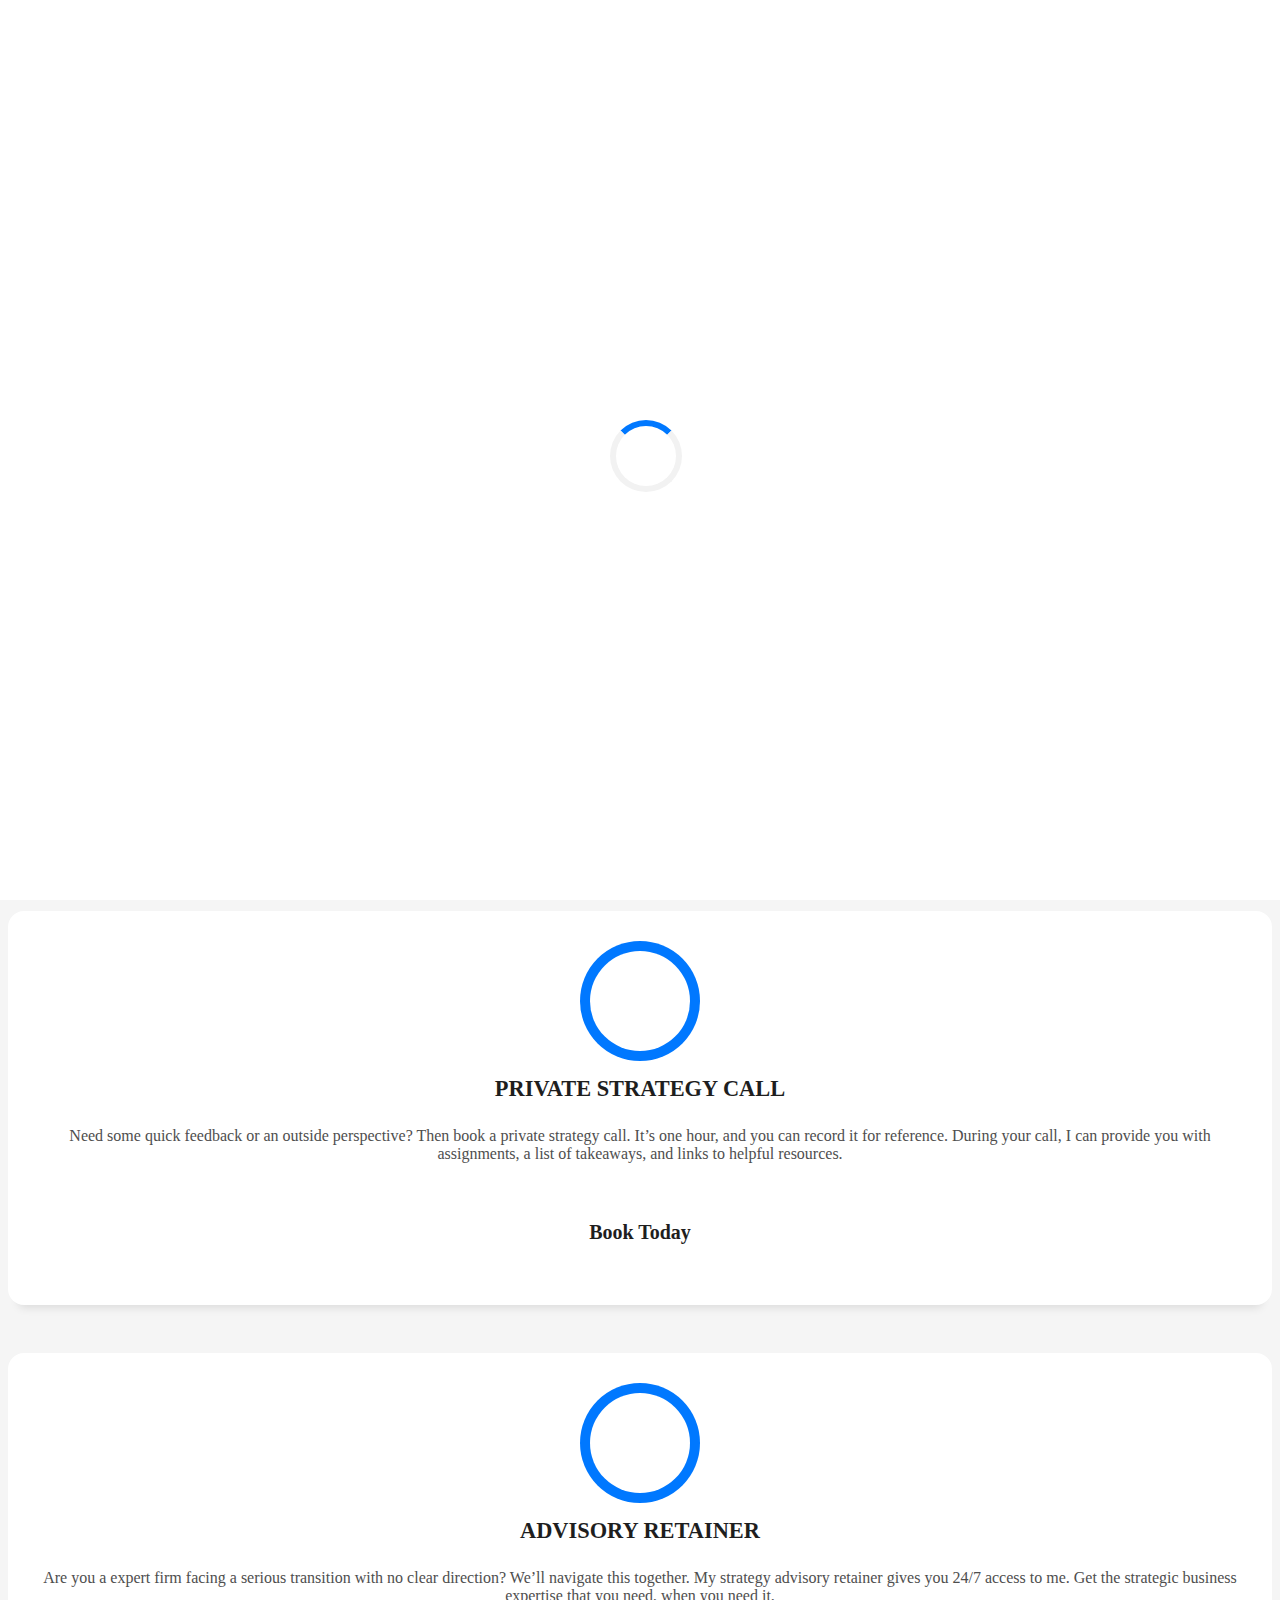
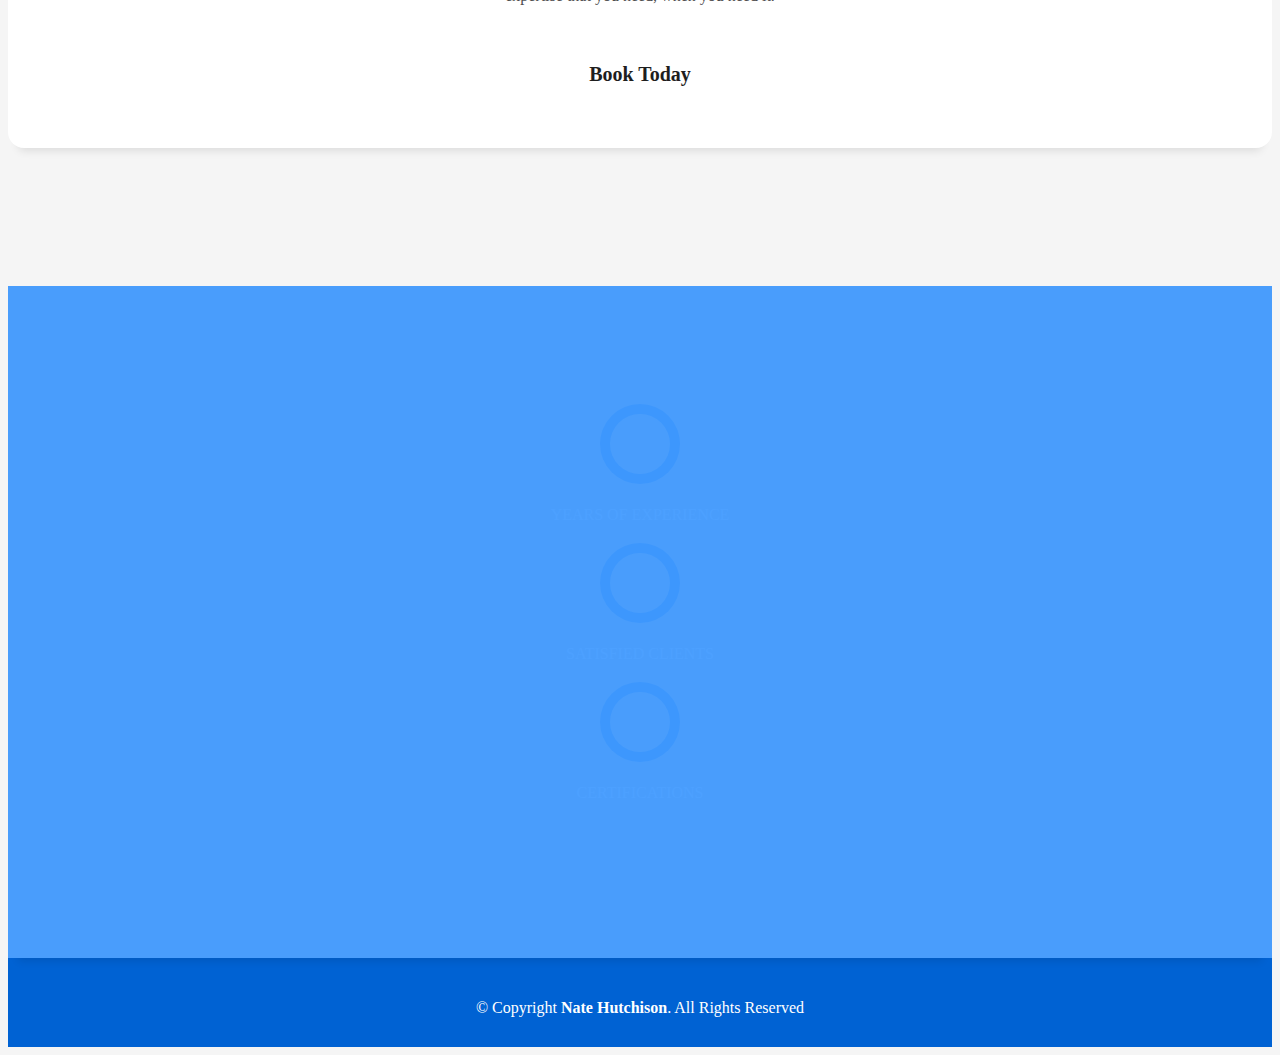
==== services.html @ 6f34a682 "Update services.html" ====
<!DOCTYPE html>
<html lang="en">

<head>
  <meta charset="utf-8">
  <meta content="width=device-width, initial-scale=1.0" name="viewport">

  <title>Nate Hutchison | Enterprise Azure Advisor</title>
  <meta content="Enterprise Azure Advisor" name="description">
  <meta content="Enterprise Azure Advisor" name="keywords">

  <!-- Favicons -->
  <link href="assets/img/favicon.png" rel="icon">
  <link href="assets/img/apple-touch-icon.png" rel="apple-touch-icon">

  <!-- Vendor CSS Files -->
  <link href="assets/vendor/bootstrap/css/bootstrap.min.css" rel="stylesheet">
  <link href="assets/vendor/bootstrap-icons/bootstrap-icons.css" rel="stylesheet">
  <link href="assets/vendor/glightbox/css/glightbox.min.css" rel="stylesheet">
  <link href="assets/vendor/swiper/swiper-bundle.min.css" rel="stylesheet">
  <!-- <script src="http://ajax.googleapis.com/ajax/libs/jquery/2.0.0/jquery.min.js"></script> -->


  <!-- Template Main CSS File -->
  <link href="assets/css/style.css" rel="stylesheet">

  <!-- Cal element-click embed code begins -->
  <script id="calbutton" type="text/javascript">
    (function (C, A, L) { let p = function (a, ar) { a.q.push(ar); }; let d = C.document; C.Cal = C.Cal || function () { let cal = C.Cal; let ar = arguments; if (!cal.loaded) { cal.ns = {}; cal.q = cal.q || []; d.head.appendChild(d.createElement("script")).src = A; cal.loaded = true; } if (ar[0] === L) { const api = function () { p(api, arguments); }; const namespace = ar[1]; api.q = api.q || []; typeof namespace === "string" ? (cal.ns[namespace] = api) && p(api, ar) : p(cal, ar); return; } p(cal, ar); }; })(window, "https://app.cal.com/embed/embed.js", "init");
     Cal("init", { origin: "https://app.cal.com" });
     Cal("ui", { "styles": { "branding": { "brandColor": "#0078ff" } }, "hideEventTypeDetails": false });
   </script>
   <!-- Cal element-click embed code ends -->

</head>

<body>

  <!-- ======= Header ======= -->
  <header id="header" class="fixed-top">
    <div class="container d-flex align-items-center justify-content-between">

      <h1 class="logo"><a href="/">Nate Hutchison</a></h1>
      <!-- Uncomment below if you prefer to use an image logo -->
      <!-- <a href="index.html" class="logo"><img src="assets/img/logo.png" alt="" class="img-fluid"></a>-->

      <nav id="navbar" class="navbar">
        <ul>
          <li><a class="nav-link" href="/">Home</a></li>
          <li class="nav-link"><a href="/#about"><span>About</span></a></li>
          <li><a class="nav-link scrollto active" href="./services">Services</a></li>
          <!-- <li><a class="nav-link scrollto " href="#work">Work</a></li> -->
          <li><a class="nav-link" href="/#blog">Articles</a></li>

          <li><a class="link" href="/#contact" role="button">Contact</a></li>

        </ul>
        <i class="bi bi-list mobile-nav-toggle"></i>
      </nav><!-- .navbar -->

    </div>
  </header><!-- End Header -->

  <!-- ======= Hero Section ======= -->
  <div div class="hero hero-single route bg-image" style="background-image: url(assets/img/overlay-bg.jpg)">
    <div class="overlay-mf"></div>
    <div class="hero-content display-table">
      <div class="table-cell">
        <div class="container">
          <h2 class="hero-title mb-4">Services</h2>

        </div>
      </div>
    </div><!-- End Hero Section -->

    <main id="main">


  </div>
  </div>
  </div>
  </div>
  </div>
  </div>
  </div>
  </section> <!-- End About Section -->

  <!--======= Services Section ======= -->
  <section id="services" class="services-mf pt-5 route">
    <div class="container">
      <div class="row">
        <div class="col-sm-12">
          <!-- <div class="title-box text-center">
              <h3 class="title-a">
                Services
                </h3>
               <p class="subtitle-a">
                <b>Empowering companies through Azure solutions</b>
              </p>
              <div id="servicesline" div class="line-mf"></div>
            </div> -->
        </div>
      </div>
      <div class="row">
        <div class="col-md-4">

          <div class="service-box" data-cal-link="nateh/value-based" role="button">

            <div class="service-ico">
              <span class="ico-circle"><i class="bi bi-cloud"></i></span>
            </div>
            <div class="service-content"  data-cal-link="nateh/value-based" role="button">
              <h2 class="s-title">Custom Azure Solutions</h2>
              <p class="s-description text-center">
                Discover the Benefits of Customized Azure Solutions. I'll work with you to create a tailored solution
                that meets your unique needs and helps you
                succeed. Take advantage of my value-based packages and contact me to start your project.
              </p><br>


              <h3><a class="btn btn-danger btn-lg" data-cal-link="nateh/value-based" role="button"><b data-cal-link="nateh/value-based" role="button">
                <span class="bi bi-calendar2"  data-cal-link="nateh/value-based" role="button"></span> Book Today</b></a></h3>
             

            </div>
          </div>
        </div>
        <div class="col-md-4">
          <div class="service-box" data-cal-link="nateh/strategize" role="button">
            <div class="service-ico">
              <span class="ico-circle"><i class="bi bi-card-checklist"></i></span>
            </div>
            <div class="service-content" data-cal-link="nateh/strategize" role="button">
              <h2 class="s-title">Private Strategy Call</h2>
              <p class="s-description text-center">
                Need some quick feedback or an outside perspective? Then book a private strategy call. It’s one hour,
                and you can record it for reference. During your call, I
                can provide you with assignments, a list of takeaways, and links to helpful resources.
              </p>
            </div><br>
            

            <h3><a class="btn btn-danger btn-lg" data-cal-link="nateh/strategize" role="button"><b data-cal-link="nateh/strategize" role="button"><span
                    class="bi bi-calendar2" data-cal-link="nateh/strategize" role="button"></span> Book Today</b></a></h3>
             
          </div>
        </div>
        <div class="col-md-4">
          <div class="service-box" data-cal-link="nateh/advisory-retainer" role="button">
            <div class="service-ico">
              <span class="ico-circle"><i class="bi bi-bar-chart"></i></span>
            </div>
            <div class="service-content" data-cal-link="nateh/advisory-retainer" role="button">
              <h2 class="s-title">Advisory Retainer</h2>
              <p class="s-description text-center">
                Are you a expert firm facing a serious transition with no clear direction? We’ll navigate this together.
                My
                strategy advisory retainer gives you 24/7 access to me. Get the strategic
                business expertise that you need, when you need it.
              </p>
            </div><br>
            
            <h3 data-cal-link="nateh/advisory-retainer" role="button">
              <a class="btn btn-danger btn-lg" data-cal-link="nateh/advisory-retainer" role="button"><b data-cal-link="nateh/advisory-retainer" role="button"><span
                    class="bi bi-calendar2" data-cal-link="nateh/advisory-retainer" role="button"></span> Book Today</b>
                  </a>
            </h3>
           
          </div>
        </div>
      </div>

      <!-- <div class="col-md-4">
            <div class="service-box">
              <div class="service-ico">
                <span class="ico-circle"><i class="bi bi-binoculars"></i></span>
              </div>
              <div class="service-content">
                <h2 class="s-title">1 Hour Consultation</h2>
                <p class="s-description text-center">
                  Lorem ipsum dolor sit amet consectetur adipisicing elit. Magni adipisci eaque autem fugiat! Quia,
                  provident vitae! Magni
                  tempora perferendis eum non provident.
                </p>
              </div>
            </div>
          </div>
          <div class="col-md-4">
            <div class="service-box">
              <div class="service-ico">
                <span class="ico-circle"><i class="bi bi-brightness-high"></i></span>
              </div>
              <div class="service-content">
                <h2 class="s-title">Graphic Design</h2>
                <p class="s-description text-center">
                  Lorem ipsum dolor sit amet consectetur adipisicing elit. Magni adipisci eaque autem fugiat! Quia,
                  provident vitae! Magni
                  tempora perferendis eum non provident.
                </p>
              </div>
            </div>
          </div>
          <div class="col-md-4">
            <div class="service-box">
              <div class="service-ico">
                <span class="ico-circle"><i class="bi bi-calendar4-week"></i></span>
              </div>
              <div class="service-content">
                <h2 class="s-title">Marketing Services</h2>
                <p class="s-description text-center">
                  Lorem ipsum dolor sit amet consectetur adipisicing elit. Magni adipisci eaque autem fugiat! Quia,
                  provident vitae! Magni
                  tempora perferendis eum non provident.
                </p>
              </div>
            </div>
          </div> -->
    </div>
    </div>
  </section> <!-- End Services Section -->

  <!--  ======= Counter Section ======= - -->
  <div class="section-counter paralax-mf bg-image" style="background-image: url(assets/img/counters-bg.jpg)">
    <div class="overlay-mf"></div>
    <div class="container position-relative">
      <div class="row">
        <!-- <div class="col-sm-3 col-lg-3">
          <div class="counter-box counter-box pt-4 pt-md-0">
            <div class="counter-ico">
              <span class="ico-circle"><i class="bi bi-currency-dollar"></i></span>
            </div>
            <div class="counter-num">
              <p data-purecounter-start="0" data-purecounter-end="450" data-purecounter-duration="1"
                class="counter purecounter"></p>
              <span class="counter-text">THOUSAND DOLLARS SAVED</span>
            </div>
          </div>
        </div> -->
        <div class="col-sm-4 col-lg-4">
          <div class="counter-box pt-4 pt-md-0">
            <div class="counter-ico">
              <span class="ico-circle"><i class="bi bi-journal-richtext"></i></span>
            </div>
            <div class="counter-num">
              <p data-purecounter-start="0" data-purecounter-end="10" data-purecounter-duration="1"
                class="counter purecounter"></p>
              <span class="counter-text">YEARS OF EXPERIENCE</span>
            </div>
          </div>
        </div>
        <div class="col-sm-4 col-lg-4">
          <div class="counter-box pt-4 pt-md-0">
            <div class="counter-ico">
              <span class="ico-circle"><i class="bi bi-people"></i></span>
            </div>
            <div class="counter-num">
              <p data-purecounter-start="0" data-purecounter-end="398" data-purecounter-duration="1"
                class="counter purecounter"></p>
              <span class="counter-text">SATISFIED CLIENTS</span>
            </div>
          </div>
        </div>
        <div class="col-sm-4 col-lg-4">
          <div class="counter-box pt-4 pt-md-0">
            <div class="counter-ico">
              <span class="ico-circle"><i class="bi bi-award"></i></span>
            </div>
            <div class="counter-num">
              <p data-purecounter-start="0" data-purecounter-end="8" data-purecounter-duration="1"
                class="counter purecounter"></p>
              <span class="counter-text">CERTIFICATIONS</span>
            </div>
          </div>
        </div>
      </div>
    </div>
  </div> <!-- -- End Counter Section -->

  <!-- ======= Portfolio Section ======= --
    <section id="work" class="portfolio-mf sect-pt4 route">
      
    </section> -- End Portfolio Section -->

  

  </main><!-- End #main -->

  <!-- ======= Footer ======= -->
  <footer>
    <div class="container">
      <div class="row">
        <div class="col-sm-12">
          <div class="copyright-box">
            <p class="copyright">&copy; Copyright <strong>Nate Hutchison</strong>. All Rights Reserved</p>
            <div class="credits">
            </div>
          </div>
        </div>
      </div>
    </div>
  </footer><!-- End  Footer -->

  <div id="preloader"></div>
  <a href="#" class="back-to-top d-flex align-items-center justify-content-center"><i
      class="bi bi-arrow-up-short"></i></a>


  <!-- Vendor JS Files -->
  <script src="assets/vendor/purecounter/purecounter_vanilla.js"></script>
  <script src="assets/vendor/bootstrap/js/bootstrap.bundle.min.js"></script>
  <script src="assets/vendor/glightbox/js/glightbox.min.js"></script>
  <script src="assets/vendor/swiper/swiper-bundle.min.js"></script>
  <script src="assets/vendor/typed.js/typed.min.js"></script>
  <script src="assets/vendor/php-email-form/validate.js"></script>

  <!-- Template Main JS File -->
  <script src="assets/js/main.js"></script>

</body>

</html>
---- assets/css/style.css ----
/**
* Template Name: DevFolio - v4.8.1
* Template URL: https://bootstrapmade.com/devfolio-bootstrap-portfolio-html-template/
* Author: BootstrapMade.com
* License: https://bootstrapmade.com/license/
*/



/*--------------------------------------------------------------
# General
--------------------------------------------------------------*/
body {
  background-color: #f5f5f5;
  color: #4e4e4e;
}

h1,
h2,
h3,
h4,
h5,
h6 {
  color: #1e1e1e;
}

a {
  color: #1e1e1e;
  text-decoration: none;
  transition: all 0.5s ease-in-out;
}

a:hover {
  color: #0078ff;
  text-decoration: none;
  transition: all 0.5s ease-in-out;
}

.p-r {
  position: relative;
}

.color-a {
  text-decoration: none;
  color: #0078ff;
}

.color-d {
  color: #f5f5f5;
}

.color-text-a {
  text-decoration: none;
  color: #4e4e4e;
}

.box-shadow,
.card-blog,
.work-box,
.service-box,
.paralax-mf {
  box-shadow: 0 13px 8px -10px rgba(0, 0, 0, 0.1);
}

.box-shadow-a,
.button:hover {
  text-decoration: none;
  box-shadow: 0 0 0 4px #cde1f8;
}

.display-5 {
  font-size: 2.5rem;
  font-weight: 300;
  line-height: 1.1;
}

.display-6 {
  font-size: 2rem;
  font-weight: 300;
  line-height: 1.1;
}

.avatar {
  width: 32px;
  height: 32px;
  margin-right: 4px;
  overflow: hidden;
}

.bg-image {
  background-repeat: no-repeat;
  background-attachment: fixed;
  background-size: cover;
  background-position: center center;
}

@media (max-width: 1024px) {
  .bg-image {
    background-attachment: scroll;
  }
}

.overlay-mf {
  background-color: #0078ff;
}

.overlay-mf {
  position: absolute;
  top: 0;
  left: 0px;
  padding: 0;
  height: 100%;
  width: 100%;
  opacity: 0.7;
}

.paralax-mf {
  position: relative;
  padding: 8rem 0;
}

.display-table {
  width: 100%;
  height: 100%;
  display: table;
}

.table-cell {
  display: table-cell;
  vertical-align: middle;
}

/*--/ Sections /--*/
#services {
  padding-bottom: 90px;
}

.sect-4 {
  padding: 4rem 0;
}

.sect-pt4 {
  padding-top: 4rem;
}

.sect-mt4 {
  margin-top: 4rem;
}

/*--/ Title s /--*/
.title-s {
  font-weight: 600;
  color: #1e1e1e;
  font-size: 1.1rem;
}

/*--/ Title A /--*/
.title-box {
  margin-bottom: 4rem;
}

.title-a {
  text-decoration: none;
  font-size: 3rem;
  font-weight: bold;
  text-transform: uppercase;
}

.subtitle-a {
  text-decoration: none;
  color: #4e4e4e;
}

.line-mf {
  width: 220px;
  height: 5px;
  background-color: #0078ff;
  margin: 0 auto;
}

#servicesline {
  width: 215px;
  height: 5px;
  background-color: #0078ff;
  margin: 0 auto;
}

/*--/ Title Left /--*/
.title-box-2 {
  margin-bottom: 3rem;
}

.title-left1 {
  font-size: 2rem;
  position: relative;
}

.title-left1:before {
  content: "";
  position: absolute;
  height: 3px;
  background-color: #0078ff;
  width: 95px;
  bottom: -12px;
}

.title-left2 {
  font-size: 2rem;
  position: relative;
}

.title-left2:before {
  content: "";
  position: absolute;
  height: 3px;
  background-color: #0078ff;
  width: 170px;
  bottom: -12px;
}
/*------/ Box /------*/
.box-pl2 {
  padding-left: 2rem;
}

.box-shadow-full {
  padding: 3rem 1.25rem;
  position: relative;
  background-color: #fff;
  margin-bottom: 3rem;
  z-index: 2;
  box-shadow: 0 1px 1px 0 rgba(0, 0, 0, 0.06), 0 2px 5px 0 rgba(0, 0, 0, 0.2);
}

@media (min-width: 768px) {
  .box-shadow-full {
    padding: 3rem;
  }
}

/*------/ Socials /------*/
/* 
.socials {
  padding: 1.5rem 0;
  color: #fff;
}

.socials ul li {
  display: inline-block;
  font-size: 30px;
  color: #fff;
}
.socials a {
  padding: 20px;
  padding-top: 35%;
    color: white;
}
 */


/* .socials .ico-circle {
  height: 40px;
  width: 40px;
  font-size: 1.2rem;
  border-radius: 50%;
  line-height: 1.6;
  margin: 0 15px 0 0;
  box-shadow: 0 0 0 3px #fff;
  transition: all 500ms ease;
}

.socials .ico-circle:hover {
  background-color: #ffffff;
  color: #fff;
  box-shadow: 0 0 0 3px #cde1f8;
  transition: all 500ms ease;
} */

/*------/ Ul resect /------*/
.ul-resect,
.widget-tags ul,
.widget-sidebar .list-sidebar,
.box-comments .list-comments,
.blog-wrapper .post-meta ul,
.list-ico,
.socials ul {
  list-style: none;
  padding-left: 0;
  margin-bottom: 0;
}

.list-ico {
  line-height: 2;
}

.list-ico span {
  color: #0078ff;
  margin-right: 10px;
}

/*------/ Ico Circle /------*/
.ico-circle {
  height: 100px;
  width: 100px;
  font-size: 2rem;
  border-radius: 50%;
  line-height: 1.55;
  margin: 0 auto;
  text-align: center;
  box-shadow: 0 0 0 10px #0078ff;
  display: block;
}

/*------/ Owl Carousel /------*/
.owl-theme .owl-dots {
  text-align: center;
  margin-top: 18px;
}

.owl-theme .owl-dots .owl-dot {
  display: inline-block;
}

.owl-theme .owl-dots .owl-dot span {
  width: 18px;
  height: 7px;
  margin: 5px 5px;
  background: #cde1f8;
  border: 0px solid #cde1f8;
  display: block;
  transition: all 0.6s ease-in-out;
  cursor: pointer;
}

.owl-theme .owl-dots .owl-dot:hover span {
  background-color: #cde1f8;
}

.owl-theme .owl-dots .owl-dot.active span {
  background-color: #1B1B1B;
  width: 25px;
}

/*--/ Scrolltop s /--*/
.scrolltop-mf {
  position: relative;
  display: none;
}

.scrolltop-mf span {
  z-index: 999;
  position: fixed;
  width: 42px;
  height: 42px;
  background-color: #0078ff;
  opacity: 0.7;
  font-size: 1.6rem;
  line-height: 1.5;
  text-align: center;
  color: #fff;
  top: auto;
  left: auto;
  right: 30px;
  bottom: 50px;
  cursor: pointer;
  border-radius: 50%;
}

/*--------------------------------------------------------------
# Back to top button
--------------------------------------------------------------*/
.back-to-top {
  position: fixed;
  visibility: hidden;
  opacity: 0;
  right: 15px;
  bottom: 15px;
  z-index: 996;
  background: #0078ff;
  width: 40px;
  height: 40px;
  border-radius: 50px;
  transition: all 0.4s;
}

.back-to-top i {
  font-size: 28px;
  color: #fff;
  line-height: 0;
}

.back-to-top:hover {
  background: #298eff;
  color: #fff;
}

.back-to-top.active {
  visibility: visible;
  opacity: 1;
}

/*------/ Preloader /------*/
#preloader {
  position: fixed;
  top: 0;
  left: 0;
  right: 0;
  bottom: 0;
  z-index: 9999;
  overflow: hidden;
  background: #fff;
}

#preloader:before {
  content: "";
  position: fixed;
  top: calc(50% - 30px);
  left: calc(50% - 30px);
  border: 6px solid #f2f2f2;
  border-top: 6px solid #0078ff;
  border-radius: 50%;
  width: 60px;
  height: 60px;
  -webkit-animation: animate-preloader 1s linear infinite;
  animation: animate-preloader 1s linear infinite;
}

@-webkit-keyframes animate-preloader {
  0% {
    transform: rotate(0deg);
  }

  100% {
    transform: rotate(360deg);
  }
}

@keyframes animate-preloader {
  0% {
    transform: rotate(0deg);
  }

  100% {
    transform: rotate(360deg);
  }
}

/*------/ Button /------*/
.button {
  display: inline-block;
  padding: 0.3rem 0.6rem;
  text-align: center;
  vertical-align: middle;
  -webkit-user-select: none;
  -moz-user-select: none;
  user-select: none;
  font-size: 1rem;
  border-radius: 0.3rem;
  border: 1px solid transparent;
  transition: all 500ms ease;
  cursor: pointer;
}

.button:focus {
  outline: 0;
}

.button:hover {
  background-color: #0062d3;
  color: #fff;
  transition: all 500ms ease;
}

.button-a {
  text-decoration: none;
  background-color: #0078ff;
  color: #fff;
  border-color: #cde1f8;
}

.button-big {
  padding: 0.9rem 2.3rem;
  font-size: 1.2rem;
}

.button-rouded {
  border-radius: 5rem;
}

.btn-lg {
  padding: 0.5rem 1rem;
  font-size: 1.25rem;
  line-height: 1.5;
  border-radius: 0.3rem;
}

/*--------------------------------------------------------------
# Header
--------------------------------------------------------------*/
#header {
  transition: all 0.5s;
  z-index: 997;
  padding: 20px 0;
}

#header .logo {
  font-size: 28px;
  margin: 0;
  padding: 0;
  font-weight: 600;
  letter-spacing: 1px;
}

#header .logo a {
  color: #fff;
}

#header .logo img {
  max-height: 40px;
}

#header.header-scrolled {
  background: rgba(0, 0, 0, 0.9);
  padding: 12px 0;
}


/*--------------------------------------------------------------
# Navigation Menu
--------------------------------------------------------------*/
/**
* Desktop Navigation 
*/
.navbar {
  padding: 0;
}

.navbar ul {
  margin: 0;
  padding: 0;
  display: flex;
  list-style: none;
  align-items: center;
}

.navbar li {
  position: relative;
}

.navbar>ul>li {
  white-space: nowrap;
  padding: 10px 0 10px 30px;
}


.navbar a,
.navbar a:focus {
  display: flex;
  align-items: center;
  justify-content: space-between;
  color: #fff;
  font-size: 16px;
  font-weight: 600;
  padding: 0;
  white-space: nowrap;
  transition: 0.3s;
  letter-spacing: 0.4px;
  position: relative;
  text-transform: uppercase;
}

.navbar a i,
.navbar a:focus i {
  font-size: 12px;
  line-height: 0;
  margin-left: 5px;
}

.navbar>ul>li>a:before {
  content: "";
  position: absolute;
  width: 100%;
  height: 2px;
  bottom: -6px;
  left: 0;
  width: 0;
  background-color: #fff;
  visibility: hidden;
  transition: all 0.3s ease-in-out 0s;
}

.navbar a:hover:before,
.navbar li:hover>a:before,
.navbar .active:before {
  visibility: visible;
  width: 100%;
}

.navbar a:hover,
.navbar .active,
.navbar .active:focus,
.navbar li:hover>a {
  color: #fff;
}

.navbar .dropdown ul {
  display: block;
  position: absolute;
  left: 30px;
  top: calc(100% + 30px);
  margin: 0;
  padding: 10px 0;
  z-index: 99;
  opacity: 0;
  visibility: hidden;
  background: #fff;
  box-shadow: 0px 0px 30px rgba(127, 137, 161, 0.25);
  transition: 0.3s;
}

.navbar .dropdown ul li {
  min-width: 200px;
}

.navbar .dropdown ul a {
  padding: 10px 20px;
  font-size: 14px;
  text-transform: none;
  color: #4e4e4e;
}

.navbar .dropdown ul a i {
  font-size: 12px;
}

.navbar .dropdown ul a:hover,
.navbar .dropdown ul .active:hover,
.navbar .dropdown ul li:hover>a {
  color: #0078ff;
}

.navbar .dropdown:hover>ul {
  opacity: 1;
  top: 100%;
  visibility: visible;
}

.navbar .dropdown .dropdown ul {
  top: 0;
  left: calc(100% - 30px);
  visibility: hidden;
}

.navbar .dropdown .dropdown:hover>ul {
  opacity: 1;
  top: 0;
  left: 100%;
  visibility: visible;
}

@media (max-width: 1366px) {
  .navbar .dropdown .dropdown ul {
    left: -90%;
  }

  .navbar .dropdown .dropdown:hover>ul {
    left: -100%;
  }
}

/**
* Mobile Navigation 
*/
.mobile-nav-toggle {
  color: #fff;
  font-size: 28px;
  cursor: pointer;
  display: none;
  line-height: 0;
  transition: 0.5s;
}

@media (max-width: 991px) {
  .mobile-nav-toggle {
    display: block;
  }

  .navbar ul {
    display: none;
  }
}

.navbar-mobile {
  position: fixed;
  overflow: hidden;
  top: 0;
  right: 0;
  left: 0;
  bottom: 0;
  background: rgba(78, 78, 78, 0.9);
  transition: 0.3s;
  z-index: 999;
}

.navbar-mobile .mobile-nav-toggle {
  position: absolute;
  top: 15px;
  right: 15px;
}

.navbar-mobile ul {
  display: block;
  position: absolute;
  top: 55px;
  right: 15px;
  bottom: 15px;
  left: 15px;
  padding: 10px 0;
  background-color: #fff;
  overflow-y: auto;
  transition: 0.3s;
}

.navbar-mobile>ul>li {
  padding: 0;
}

.navbar-mobile a:hover:before,
.navbar-mobile li:hover>a:before,
.navbar-mobile .active:before {
  visibility: hidden;
}

.navbar-mobile a,
.navbar-mobile a:focus {
  padding: 10px 20px;
  font-size: 15px;
  color: #4e4e4e;
}

.navbar-mobile a:hover,
.navbar-mobile .active,
.navbar-mobile li:hover>a {
  color: #0078ff;
}

.navbar-mobile .getstarted,
.navbar-mobile .getstarted:focus {
  margin: 15px;
}

.navbar-mobile .dropdown ul {
  position: static;
  display: none;
  margin: 10px 20px;
  padding: 10px 0;
  z-index: 99;
  opacity: 1;
  visibility: visible;
  background: #fff;
  box-shadow: 0px 0px 30px rgba(127, 137, 161, 0.25);
}

.navbar-mobile .dropdown ul li {
  min-width: 200px;
}

.navbar-mobile .dropdown ul a {
  padding: 10px 20px;
}

.navbar-mobile .dropdown ul a i {
  font-size: 12px;
}

.navbar-mobile .dropdown ul a:hover,
.navbar-mobile .dropdown ul .active:hover,
.navbar-mobile .dropdown ul li:hover>a {
  color: #0078ff;
}

.navbar-mobile .dropdown>.dropdown-active {
  display: block;
}

/*--------------------------------------------------------------
# hero Section
--------------------------------------------------------------*/
.hero {
  height: 100vh;
  position: relative;
  color: #fff;
}

.hero .hero-content {
  text-align: center;
  position: absolute;
}

.hero .overlay-itro {
  background-color: rgba(0, 0, 0, 0.6);
  position: absolute;
  top: 0;
  left: 0px;
  padding: 0;
  height: 100%;
  width: 100%;
  opacity: 0.9;
}

.hero .hero-title {
  color: #fff;
  font-weight: 600;
  font-size: 3rem;
}

@media (min-width: 768px) {
  .hero .hero-title {
    font-size: 4.5rem;
  }
}

.hero .hero-subtitle {
  font-size: 1.5rem;
  font-weight: 600;
}

@media (min-width: 768px) {
  .hero .hero-subtitle {
    font-size: 2.5rem;
  }
}

.hero .text-slider-items {
  display: none;
}

.hero-single {
  height: 350px;
}

.hero-single .hero-content {
  margin-top: 30px;
}

.hero-single .hero-title {
  text-transform: uppercase;
  font-size: 3rem;
}

@media (min-width: 768px) {
  .hero-single .hero-title {
    font-size: 3.5rem;
  }
}

.hero-single .breadcrumb {
  background-color: transparent;
  color: #0078ff;
}

.hero-single .breadcrumb .breadcrumb-item:before {
  color: #cde1f8;
}

.hero-single .breadcrumb .breadcrumb-item.active {
  color: #cde1f8;
}

.hero-single .breadcrumb a {
  color: #fff;
}

/*--------------------------------------------------------------
# About
--------------------------------------------------------------*/
.about-mf .box-shadow-full {
  padding-top: 4rem;
  padding-bottom: 4rem;
}

.about-mf .about-img {
  margin-bottom: 2rem;
}

.about-mf .about-img img {
  margin-left: 0px; 
}

@media (min-width: 767px) {
  .about-mf .box-pl2 {
    margin-top: 3rem;
    padding-left: 0rem;
    
  }
}


.skill-mf span {
  color: #4e4e4e;
}

.skill-mf .progress {
  background-color: #cde1f8;
  margin: 0.5rem 0 1.2rem 0;
  border-radius: 0;
  height: 0.7rem;
}

.skill-mf .progress .progress-bar {
  height: 0.7rem;
  background-color: #0078ff;

}
#externallinks .btn-outline-danger {
  outline: none !important;
  box-shadow: none !important;
} 

#resume {
  color: black;
}

#resume .bi-file-pdf {
  color: red;
}

#linkedin {
  color: black;
}

#linkedin .bi-linkedin {
  color: blue;
}

#github {
  color: black;
}

/*--------------------------------------------------------------
# Services
--------------------------------------------------------------*/
.service-box {
  background-color: #fff;
  padding: 2.5rem 1.3rem;
  border-radius: 1rem;
  margin-bottom: 3rem;
  text-align: center;
}

.service-box:hover .ico-circle {
  transition: all 500ms ease;
  color: #fff;
  background-color: #0078ff;
  box-shadow: 0 0 0 10px #cde1f8;
}

.service-box .service-ico {
  margin-bottom: 1rem;
  color: #1e1e1e;
}

.service-box .ico-circle {
  transition: all 500ms ease;
  display: inline-flex;
  align-items: center;
  justify-content: center;
}

.service-box .ico-circle i {
  line-height: 0;
  font-size: 40px;
}

.service-box .s-title {
  font-size: 1.4rem;
  text-transform: uppercase;
  text-align: center;
  padding: 0.4rem 0;
}

.service-box .s-description {
  color: #4e4e4e;
}

/*--------------------------------------------------------------
# Counter
--------------------------------------------------------------*/
.counter-box {
  color: #fff;
  text-align: center;
}

@media (min-width: 577px) {
  .counter-box {
    margin-bottom: 1.8rem;
  }
}

.counter-ico {
  margin-bottom: 1rem;
}

.counter-ico .ico-circle {
  height: 60px;
  width: 60px;
  line-height: 1.5;
  box-shadow: 0 0 0 10px #cde1f8;
}

.counter-num .counter {
  font-size: 2rem;
  margin-bottom: 0;
}

/*--------------------------------------------------------------
# Portfolio
--------------------------------------------------------------*/
.work-box {
  margin-bottom: 3rem;
  -webkit-backface-visibility: hidden;
  backface-visibility: hidden;
  background-color: #fff;
}

.work-box:hover img {
  transform: scale(1.3);
}

.work-img {
  display: block;
  overflow: hidden;
}

.work-img img {
  transition: all 1s;
}

.work-content {
  padding: 2rem 3% 1rem 4%;
}

.work-content .w-more {
  color: #4e4e4e;
  font-size: 0.8rem;
}

.work-content .w-more .w-ctegory {
  color: #0078ff;
}

.work-content .w-like {
  font-size: 2.5rem;
  color: #0078ff;
  float: right;
}

.work-content .w-like a {
  color: #0078ff;
}

.work-content .w-like .num-like {
  font-size: 0.7rem;
}

.w-title {
  font-size: 1.2rem;
}

/*--------------------------------------------------------------
# Portfolio Details
--------------------------------------------------------------*/
.portfolio-details {
  padding-top: 40px;
}

.portfolio-details .portfolio-details-slider img {
  width: 100%;
}

.portfolio-details .portfolio-details-slider .swiper-pagination {
  margin-top: 20px;
  position: relative;
}

.portfolio-details .portfolio-details-slider .swiper-pagination .swiper-pagination-bullet {
  width: 12px;
  height: 12px;
  background-color: #fff;
  opacity: 1;
  border: 1px solid #0078ff;
}

.portfolio-details .portfolio-details-slider .swiper-pagination .swiper-pagination-bullet-active {
  background-color: #0078ff;
}

.portfolio-details .portfolio-info {
  padding: 30px;
  box-shadow: 0px 0 30px rgba(78, 78, 78, 0.08);
}

.portfolio-details .portfolio-info h3 {
  font-size: 22px;
  font-weight: 700;
  margin-bottom: 20px;
  padding-bottom: 20px;
  border-bottom: 1px solid #eee;
}

.portfolio-details .portfolio-info ul {
  list-style: none;
  padding: 0;
  font-size: 15px;
}

.portfolio-details .portfolio-info ul li+li {
  margin-top: 10px;
}

.portfolio-details .portfolio-description {
  padding-top: 30px;
}

.portfolio-details .portfolio-description h2 {
  font-size: 26px;
  font-weight: 700;
  margin-bottom: 20px;
}

.portfolio-details .portfolio-description p {
  padding: 0;
}

/*--------------------------------------------------------------
# Testimonials
--------------------------------------------------------------*/
.testimonial-box {
  color: #fff;
  text-align: center;
  padding: 0 1.4rem; 
}

.testimonial-box .author-test {
  margin-top: 1rem;
}

.testimonial-box .author-test img {
  margin: 0 auto;
  max-width: 80%;
    min-width: 100px;
    height: auto;
}

.testimonial-box .author {
  color: #fff;
  text-transform: uppercase;
  font-weight: 600;
  margin: 1rem 0;
  display: block;
  font-size: 1.4rem;
}

.testimonial-box .comit {
  font-size: 2rem;
  color: #0078ff;
  background-color: #fff;
  width: 52px;
  height: 52px;
  display: flex;
  margin: 0 auto;
  border-radius: 50%;
  line-height: 1.6;
}

@media (min-width: 768px) {
  .testimonial-box .description {
    padding: 0 5rem;
    
  }
}

@media (min-width: 992px) {
  .testimonial-box .description {
    padding: 0 8rem;
  }
}

@media (min-width: 1200px) {
  .testimonial-box .description {
    padding: 0 13rem;
  }
}

.swiper-pagination {
  margin-top: 20px;
  position: relative;
}

.swiper-pagination .swiper-pagination-bullet {
  width: 12px;
  height: 12px;
  background-color: rgba(255, 255, 255, 0.4);
  opacity: 1;
}

.swiper-pagination .swiper-pagination-bullet-active {
  background-color: #fff;
}

/*--------------------------------------------------------------
# Contact
--------------------------------------------------------------*/
.footer-paralax {
  padding: 4rem 0 0 0;
}

.contact-mf {
  margin-top: 4rem;
}

@media (min-width: 767px) {
  .contact-mf .box-pl2 {
    margin-top: 3rem;
    padding-left: 0rem;
  }
}

.php-email-form .error-message {
  display: none;
  color: #fff;
  background: #ed3c0d;
  text-align: center;
  padding: 15px;
  font-weight: 600;
}

.php-email-form .sent-message {
  display: none;
  color: #fff;
  background: #18d26e;
  text-align: center;
  padding: 15px;
  font-weight: 600;
}

.php-email-form .loading {
  display: none;
  background: #fff;
  text-align: center;
  padding: 15px;
}

.php-email-form .loading:before {
  content: "";
  display: inline-block;
  border-radius: 50%;
  width: 24px;
  height: 24px;
  margin: 0 10px -6px 0;
  border: 3px solid #18d26e;
  border-top-color: #eee;
  -webkit-animation: animate-loading 1s linear infinite;
  animation: animate-loading 1s linear infinite;
}

.php-email-form input,
.php-email-form textarea {
  border-radius: 0;
  box-shadow: none;
  font-size: 14px;
}

.php-email-form input:focus,
.php-email-form textarea:focus {
  border-color: #0078ff;
}

.php-email-form input {
  padding: 10px 15px;
}

.php-email-form textarea {
  padding: 12px 15px;
  margin-bottom: 0;
}

.php-email-form button[type=submit] {
  background: #0078ff;
  border: 0;
  padding: 10px 24px;
  color: #fff;
  transition: 0.4s;
}

.php-email-form button[type=submit]:hover {
  background: #3393ff;
}

@-webkit-keyframes animate-loading {
  0% {
    transform: rotate(0deg);
  }

  100% {
    transform: rotate(360deg);
  }
}

@keyframes animate-loading {
  0% {
    transform: rotate(0deg);
  }

  100% {
    transform: rotate(360deg);
  }
}

/*--------------------------------------------------------------
# Blog
--------------------------------------------------------------*/
@media (min-width: 767px) {
  .card-blog {
    margin-bottom: 3rem;
  }
}

.card-blog .card-body {
  position: relative;
}

.card-blog .card-category-box {
  position: absolute;
  text-align: center;
  top: -16px;
  left: 15px;
  right: 15px;
  line-height: 25px;
  overflow: hidden;
}

.card-blog .card-category {
  display: inline-block;
  color: #fff;
  padding: 0 15px 5px;
  overflow: hidden;
  background-color: #0078ff;
  border-radius: 4px;
}

.card-blog .card-category .category {
  color: #fff;
  display: inline-block;
  text-transform: uppercase;
  font-size: 0.7rem;
  letter-spacing: 0.1px;
  margin-bottom: 0;
}

.card-blog .card-title {
  font-size: 1.3rem;
  margin-top: 0.6rem;
}

.card-blog .card-description {
  color: #4e4e4e;
}

.card-blog .post-author {
  display: inline-block;
}

.card-blog .post-date {
  color: #4e4e4e;
  display: inline-block;
  float: right;
}

.sect-pt4 .col-md-4, h3 {
margin-top: 20px;
}

/*--------------------------------------------------------------
# Blog Single
--------------------------------------------------------------*/
.post-box,
.form-comments,
.box-comments,
.widget-sidebar {
  padding: 2rem;
  background-color: #fff;
  margin-bottom: 3rem;
}

@media (min-width: 768px) {

  .post-box,
  .form-comments,
  .box-comments,
  .widget-sidebar {
    padding: 3rem;
  }
}

.blog-wrapper .article-title {
  font-size: 1.5rem;
}

@media (min-width: 768px) {
  .blog-wrapper .article-title {
    font-size: 1.9rem;
  }
}

.blog-wrapper .post-meta {
  margin: 1rem 0;
}

.blog-wrapper .post-meta ul {
  border-left: 4px solid #0078ff;
  margin-top: 1rem;
}

.blog-wrapper .post-meta ul li {
  display: inline-block;
  margin-left: 15px;
}

.blog-wrapper .post-meta ul a {
  color: #0078ff;
}

.blog-wrapper .post-meta ul span {
  color: #1e1e1e;
}

.blog-wrapper .blockquote {
  border-left: 4px solid #0078ff;
  padding: 18px;
  font-style: italic;
}

/*------/ Comments /------*/
.box-comments .list-comments li {
  padding-bottom: 40px;
}

.box-comments .list-comments .comment-avatar {
  display: table-cell;
  vertical-align: top;
}

.box-comments .list-comments .comment-avatar img {
  width: 80px;
  height: 80px;
}

.box-comments .list-comments .comment-author {
  font-size: 1.3rem;
}

@media (min-width: 768px) {
  .box-comments .list-comments .comment-author {
    font-size: 1.5rem;
  }
}

.box-comments .list-comments .comment-details {
  display: table-cell;
  vertical-align: top;
  padding-left: 25px;
}

.box-comments .list-comments a {
  color: #0078ff;
}

.box-comments .list-comments span {
  color: #1e1e1e;
  font-style: italic;
}

.box-comments .comment-children {
  margin-left: 40px;
}

/*------/ Sidebar /------*/
.widget-sidebar .sidebar-title {
  font-size: 1.6rem;
  font-weight: 600;
  border-left: 5px solid #0078ff;
  padding-left: 15px;
  text-transform: uppercase;
  margin-bottom: 1.5rem;
}

.widget-sidebar .list-sidebar li {
  position: relative;
  padding: 6px 0 6px 24px;
}

.widget-sidebar .list-sidebar li:before {
  position: absolute;
  content: "";
  width: 10px;
  height: 1px;
  left: 0;
  background-color: #0078ff;
  top: 20px;
}

.sidebar-search input {
  background-color: #fff;
  border-radius: 0;
  transition: all 0.5s ease-in-out;
}

.sidebar-search .btn-search {
  background-color: #0078ff;
  border-color: #0078ff;
  border-radius: 0;
  padding-left: 20px;
  padding-right: 20px;
}

.widget-tags ul li {
  display: inline-block;
  background-color: #0078ff;
  padding: 0.2rem 0.6rem;
  margin-bottom: 0.5rem;
  border-radius: 15px;
}

.widget-tags ul li a {
  color: #fff;
}

/*--------------------------------------------------------------
# Footer
--------------------------------------------------------------*/
footer {
  text-align: center;
  color: #fff;
  padding: 25px 0;
  background: #0062d3;
}

footer .copyright {
  margin-bottom: 0.3rem;
}

footer .credits {
  margin-bottom: 0;
}

footer .credits a {
  color: #fff;
}
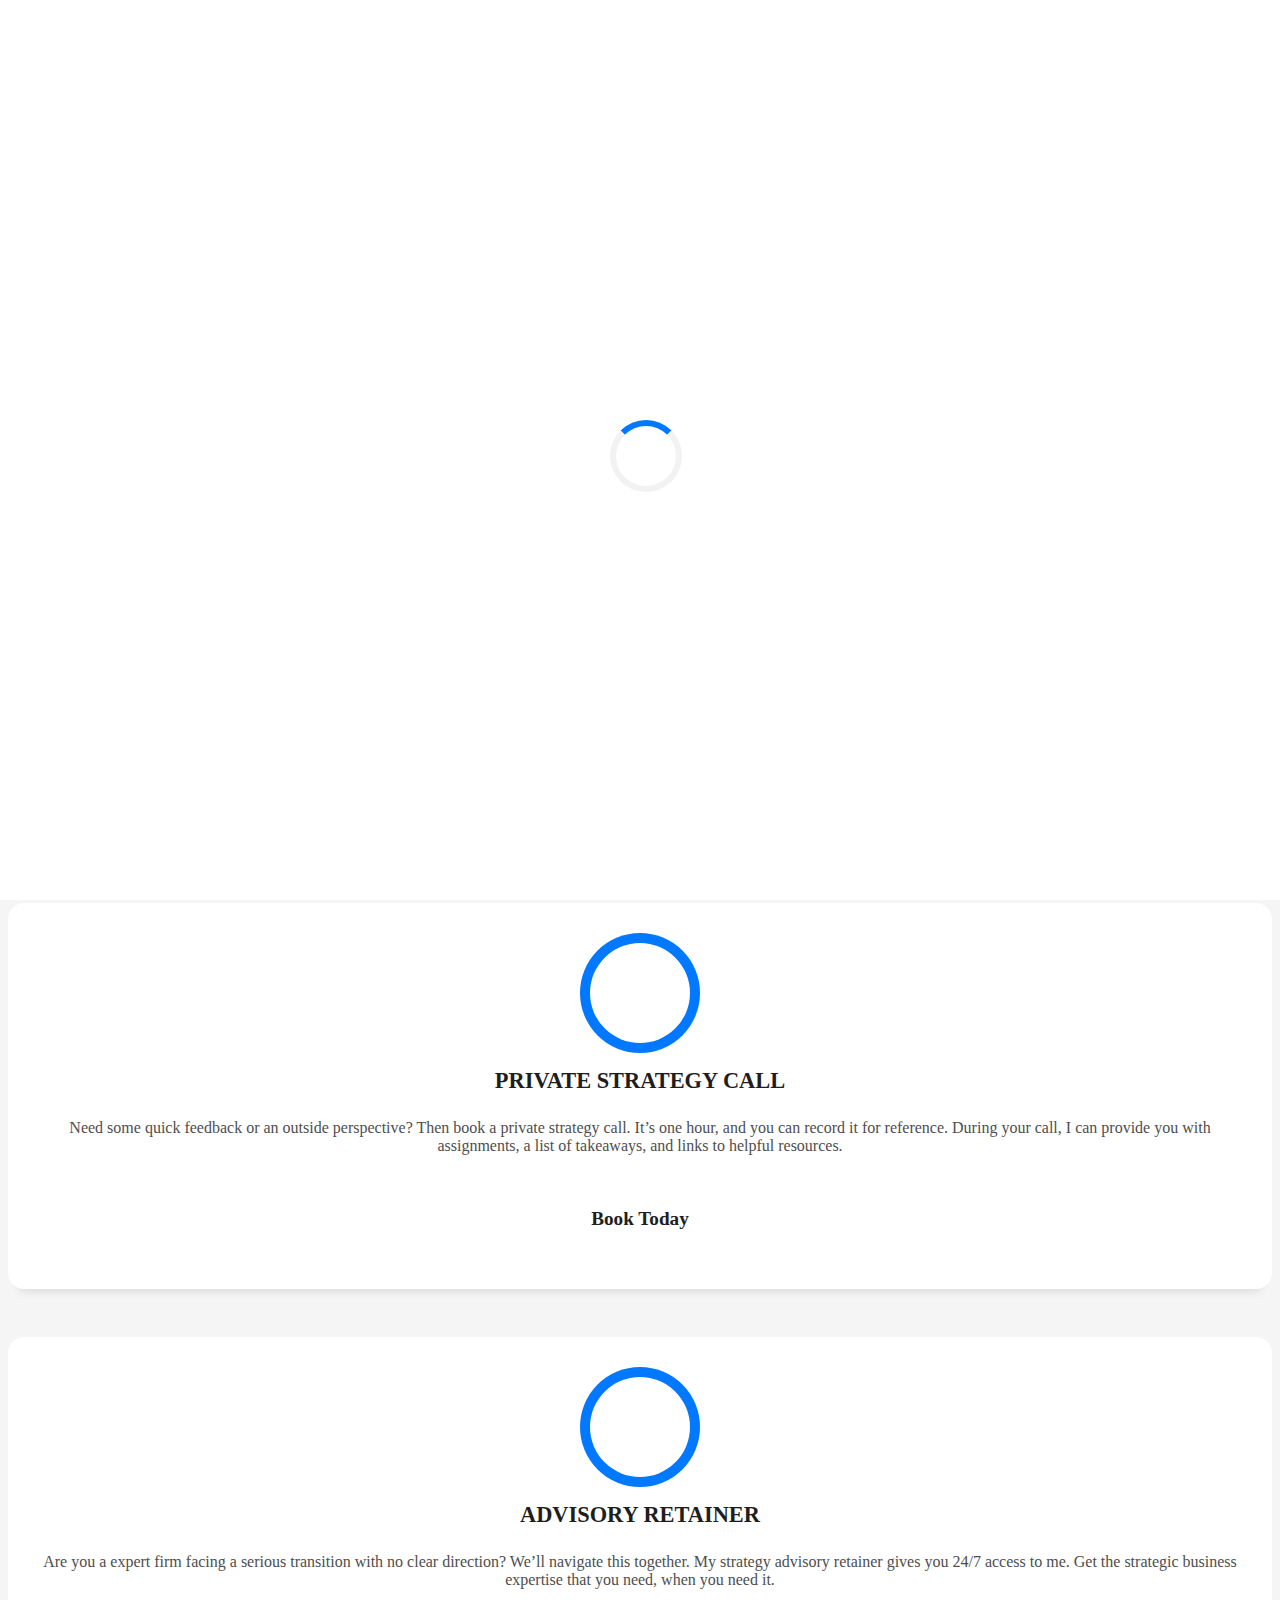
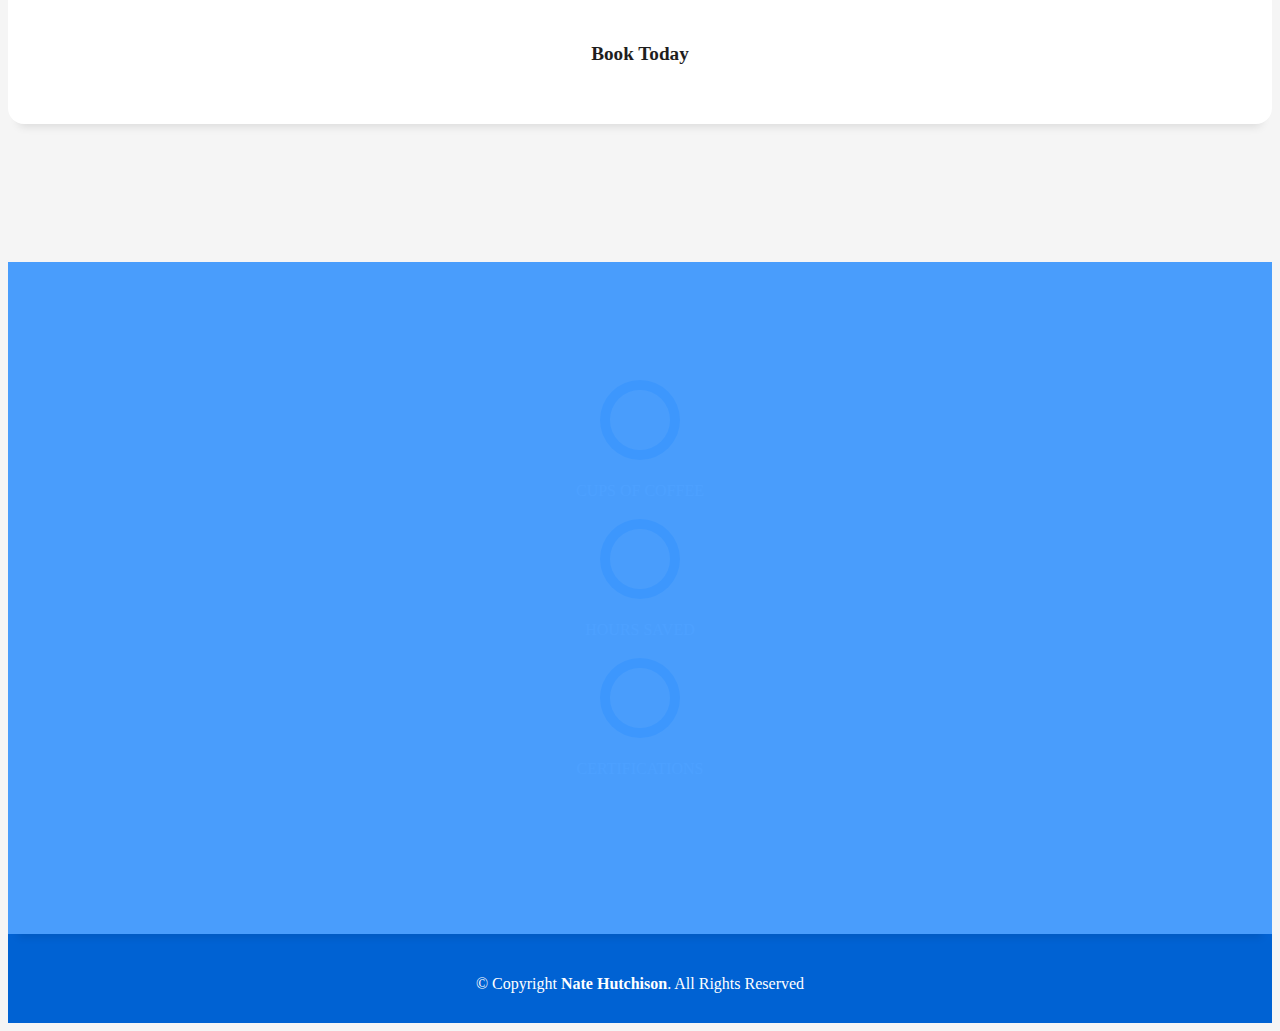
==== commit dd27297c: "clean up, touch ups" ====
--- a/services.html
+++ b/services.html
@@ -103,13 +103,13 @@
       </div>
       <div class="row">
         <div class="col-md-4">
-
-          <div class="service-box" data-cal-link="nateh/value-based" role="button">
-
+            
+          <div class="service-box">
+            
             <div class="service-ico">
               <span class="ico-circle"><i class="bi bi-cloud"></i></span>
             </div>
-            <div class="service-content"  data-cal-link="nateh/value-based" role="button">
+            <div class="service-content">
               <h2 class="s-title">Custom Azure Solutions</h2>
               <p class="s-description text-center">
                 Discover the Benefits of Customized Azure Solutions. I'll work with you to create a tailored solution
@@ -118,19 +118,21 @@
               </p><br>
 
 
-              <h3><a class="btn btn-danger btn-lg" data-cal-link="nateh/value-based" role="button"><b data-cal-link="nateh/value-based" role="button">
-                <span class="bi bi-calendar2"  data-cal-link="nateh/value-based" role="button"></span> Book Today</b></a></h3>
+              <h3 data-cal-link="nateh/advisory-retainer" role="button">
+                <a class="btn btn-danger button-big button-rouded glow-button" data-cal-link="nateh/value-based" role="button"><b data-cal-link="nateh/value-based" role="button">
+                <span class="bi bi-calendar2"  data-cal-link="nateh/value-based" role="button"></span> Book Today</b></a>
+              </h3>
              
 
             </div>
           </div>
         </div>
         <div class="col-md-4">
-          <div class="service-box" data-cal-link="nateh/strategize" role="button">
+          <div class="service-box">
             <div class="service-ico">
               <span class="ico-circle"><i class="bi bi-card-checklist"></i></span>
             </div>
-            <div class="service-content" data-cal-link="nateh/strategize" role="button">
+            <div class="service-content">
               <h2 class="s-title">Private Strategy Call</h2>
               <p class="s-description text-center">
                 Need some quick feedback or an outside perspective? Then book a private strategy call. It’s one hour,
@@ -139,18 +141,19 @@
               </p>
             </div><br>
             
-
-            <h3><a class="btn btn-danger btn-lg" data-cal-link="nateh/strategize" role="button"><b data-cal-link="nateh/strategize" role="button"><span
-                    class="bi bi-calendar2" data-cal-link="nateh/strategize" role="button"></span> Book Today</b></a></h3>
+            <h3 data-cal-link="nateh/advisory-retainer" role="button">
+              <a class="btn btn-danger button-big button-rouded glow-button" data-cal-link="nateh/strategize" role="button"><b data-cal-link="nateh/strategize" role="button"><span
+                    class="bi bi-calendar2" data-cal-link="nateh/strategize" role="button"></span> Book Today</b></a>
+                  </h3>
              
           </div>
         </div>
         <div class="col-md-4">
-          <div class="service-box" data-cal-link="nateh/advisory-retainer" role="button">
+          <div class="service-box">
             <div class="service-ico">
               <span class="ico-circle"><i class="bi bi-bar-chart"></i></span>
             </div>
-            <div class="service-content" data-cal-link="nateh/advisory-retainer" role="button">
+            <div class="service-content">
               <h2 class="s-title">Advisory Retainer</h2>
               <p class="s-description text-center">
                 Are you a expert firm facing a serious transition with no clear direction? We’ll navigate this together.
@@ -161,7 +164,7 @@
             </div><br>
             
             <h3 data-cal-link="nateh/advisory-retainer" role="button">
-              <a class="btn btn-danger btn-lg" data-cal-link="nateh/advisory-retainer" role="button"><b data-cal-link="nateh/advisory-retainer" role="button"><span
+              <a class="btn btn-danger button-big button-rouded glow-button" data-cal-link="nateh/advisory-retainer" role="button"><b data-cal-link="nateh/advisory-retainer" role="button"><span
                     class="bi bi-calendar2" data-cal-link="nateh/advisory-retainer" role="button"></span> Book Today</b>
                   </a>
             </h3>
@@ -169,52 +172,6 @@
           </div>
         </div>
       </div>
-
-      <!-- <div class="col-md-4">
-            <div class="service-box">
-              <div class="service-ico">
-                <span class="ico-circle"><i class="bi bi-binoculars"></i></span>
-              </div>
-              <div class="service-content">
-                <h2 class="s-title">1 Hour Consultation</h2>
-                <p class="s-description text-center">
-                  Lorem ipsum dolor sit amet consectetur adipisicing elit. Magni adipisci eaque autem fugiat! Quia,
-                  provident vitae! Magni
-                  tempora perferendis eum non provident.
-                </p>
-              </div>
-            </div>
-          </div>
-          <div class="col-md-4">
-            <div class="service-box">
-              <div class="service-ico">
-                <span class="ico-circle"><i class="bi bi-brightness-high"></i></span>
-              </div>
-              <div class="service-content">
-                <h2 class="s-title">Graphic Design</h2>
-                <p class="s-description text-center">
-                  Lorem ipsum dolor sit amet consectetur adipisicing elit. Magni adipisci eaque autem fugiat! Quia,
-                  provident vitae! Magni
-                  tempora perferendis eum non provident.
-                </p>
-              </div>
-            </div>
-          </div>
-          <div class="col-md-4">
-            <div class="service-box">
-              <div class="service-ico">
-                <span class="ico-circle"><i class="bi bi-calendar4-week"></i></span>
-              </div>
-              <div class="service-content">
-                <h2 class="s-title">Marketing Services</h2>
-                <p class="s-description text-center">
-                  Lorem ipsum dolor sit amet consectetur adipisicing elit. Magni adipisci eaque autem fugiat! Quia,
-                  provident vitae! Magni
-                  tempora perferendis eum non provident.
-                </p>
-              </div>
-            </div>
-          </div> -->
     </div>
     </div>
   </section> <!-- End Services Section -->
@@ -239,24 +196,24 @@
         <div class="col-sm-4 col-lg-4">
           <div class="counter-box pt-4 pt-md-0">
             <div class="counter-ico">
-              <span class="ico-circle"><i class="bi bi-journal-richtext"></i></span>
-            </div>
-            <div class="counter-num">
-              <p data-purecounter-start="0" data-purecounter-end="10" data-purecounter-duration="1"
-                class="counter purecounter"></p>
-              <span class="counter-text">YEARS OF EXPERIENCE</span>
+              <span class="ico-circle"><i class="bi bi-graph-up-arrow"></i></span>
+            </div>
+            <div class="counter-num">
+              <p data-purecounter-separator="true" data-purecounter-start="0" data-purecounter-end="1230" data-purecounter-duration="3"
+                class="counter purecounter"></p>
+              <span class="counter-text">CUPS OF COFFEE</span>
             </div>
           </div>
         </div>
         <div class="col-sm-4 col-lg-4">
           <div class="counter-box pt-4 pt-md-0">
             <div class="counter-ico">
-              <span class="ico-circle"><i class="bi bi-people"></i></span>
-            </div>
-            <div class="counter-num">
-              <p data-purecounter-start="0" data-purecounter-end="398" data-purecounter-duration="1"
-                class="counter purecounter"></p>
-              <span class="counter-text">SATISFIED CLIENTS</span>
+              <span class="ico-circle"><i class="bi bi-stopwatch"></i></span>
+            </div>
+            <div class="counter-num">
+              <p data-purecounter-separator="true" data-purecounter-start="0" data-purecounter-end="80000" data-purecounter-duration="4"
+                class="counter purecounter"></p>
+              <span class="counter-text">HOURS SAVED</span>
             </div>
           </div>
         </div>
@@ -266,7 +223,7 @@
               <span class="ico-circle"><i class="bi bi-award"></i></span>
             </div>
             <div class="counter-num">
-              <p data-purecounter-start="0" data-purecounter-end="8" data-purecounter-duration="1"
+              <p data-purecounter-start="0" data-purecounter-end="8" data-purecounter-duration="3"
                 class="counter purecounter"></p>
               <span class="counter-text">CERTIFICATIONS</span>
             </div>
@@ -312,6 +269,7 @@
   <script src="assets/vendor/swiper/swiper-bundle.min.js"></script>
   <script src="assets/vendor/typed.js/typed.min.js"></script>
   <script src="assets/vendor/php-email-form/validate.js"></script>
+  <script data-goatcounter="https://fifth4653.goatcounter.com/count"  async src="//gc.zgo.at/count.js"></script>
 
   <!-- Template Main JS File -->
   <script src="assets/js/main.js"></script>
--- a/assets/css/style.css
+++ b/assets/css/style.css
@@ -470,6 +470,7 @@
   transition: all 500ms ease;
 }
 
+
 .button-a {
   text-decoration: none;
   background-color: #0078ff;
@@ -492,6 +493,12 @@
   line-height: 1.5;
   border-radius: 0.3rem;
 }
+
+.glow-button:hover {
+  color: rgba(255, 255, 255, 1);
+  box-shadow: 0 0 0 4px #cde1f8;
+}
+
 
 /*--------------------------------------------------------------
 # Header
@@ -916,6 +923,7 @@
   box-shadow: none !important;
 } 
 
+
 #resume {
   color: black;
 }
@@ -1327,6 +1335,7 @@
 
 .card-blog .card-body {
   position: relative;
+  /* margin-bottom: -15px; */
 }
 
 .card-blog .card-category-box {
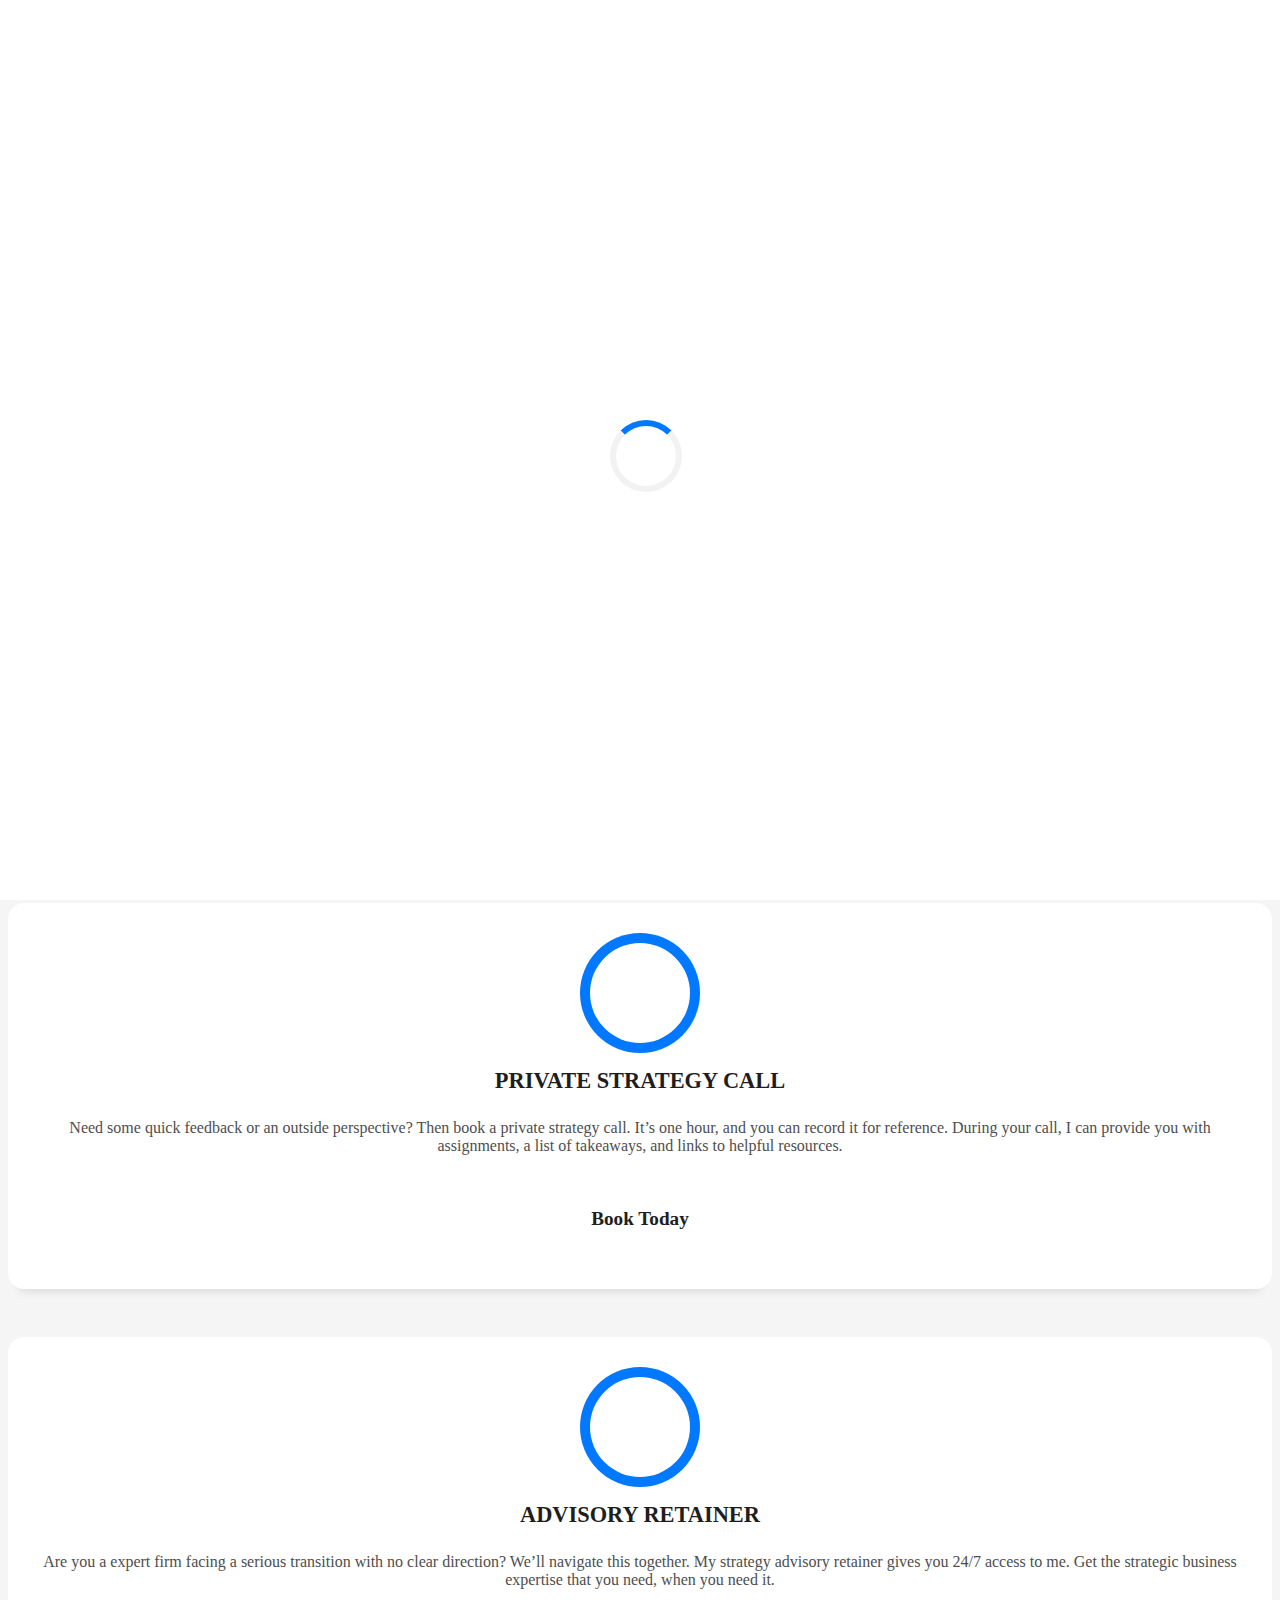
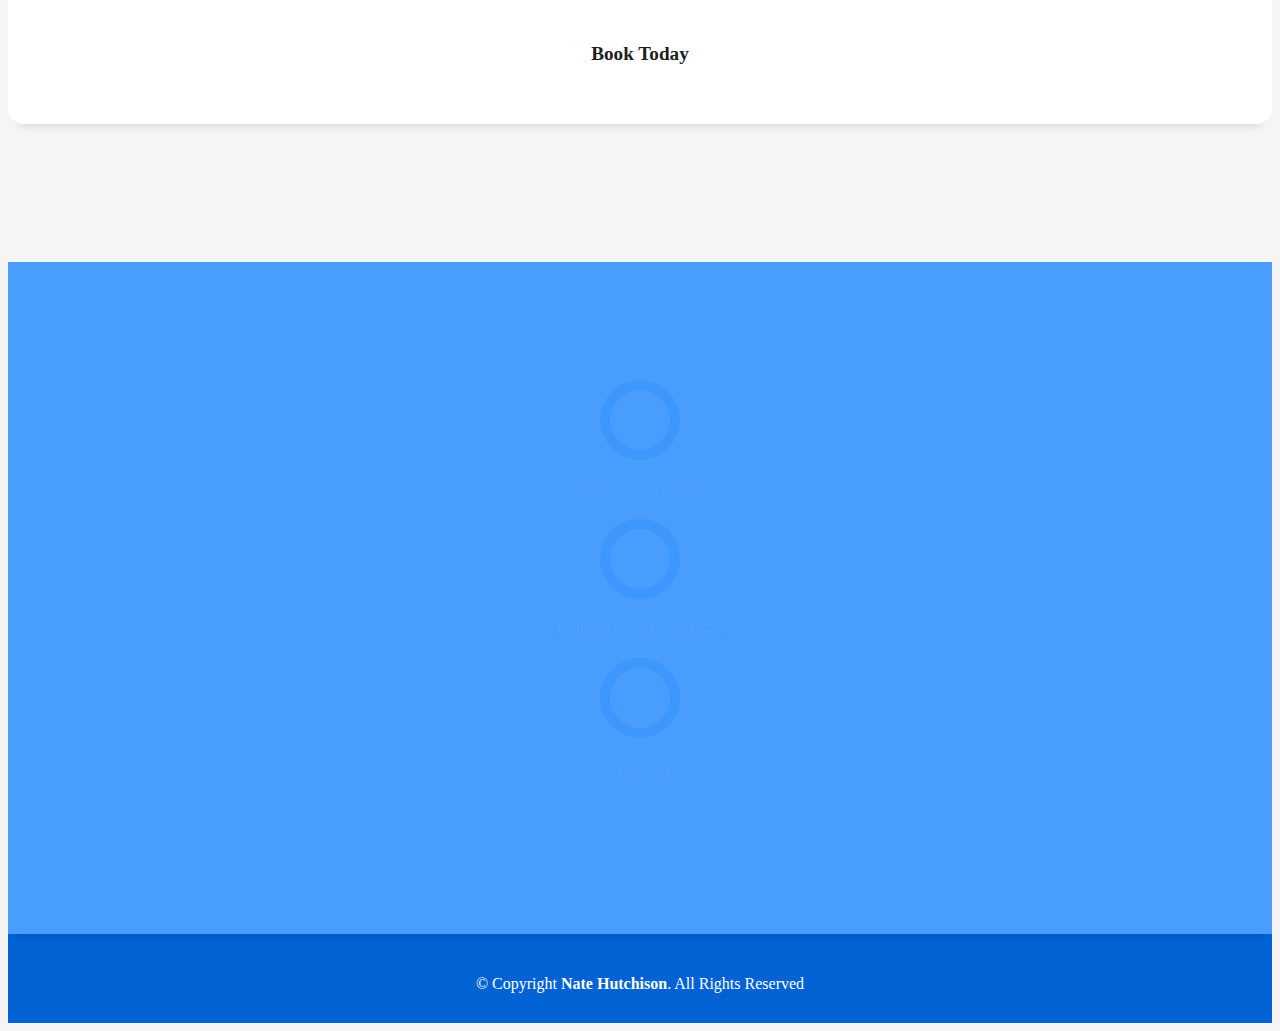
==== commit cd370c02: "Update services.html" ====
--- a/services.html
+++ b/services.html
@@ -211,9 +211,9 @@
               <span class="ico-circle"><i class="bi bi-stopwatch"></i></span>
             </div>
             <div class="counter-num">
-              <p data-purecounter-separator="true" data-purecounter-start="0" data-purecounter-end="80000" data-purecounter-duration="4"
-                class="counter purecounter"></p>
-              <span class="counter-text">HOURS SAVED</span>
+              <p data-purecounter-separator="true" data-purecounter-start="0" data-purecounter-end="12000" data-purecounter-duration="3"
+                class="counter purecounter"></p>
+              <span class="counter-text">HOURS OF RESEARCH</span>
             </div>
           </div>
         </div>
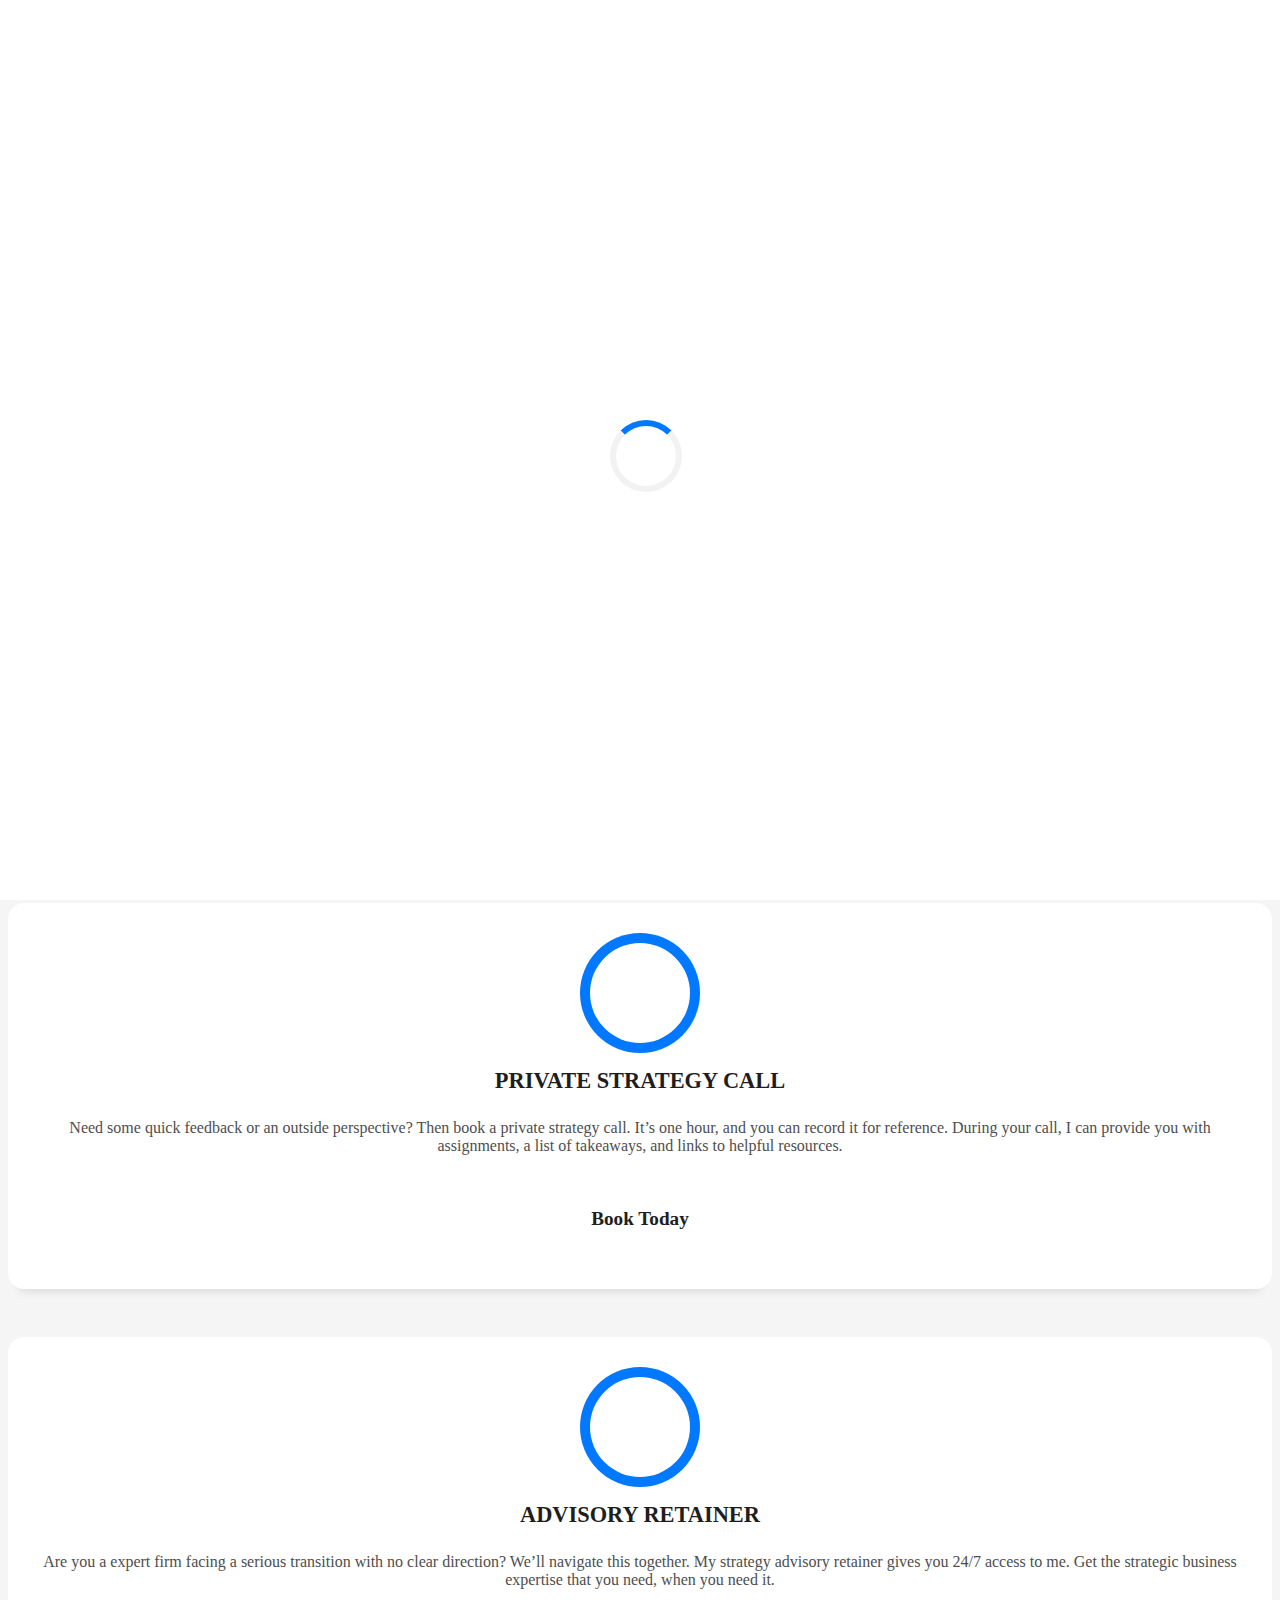
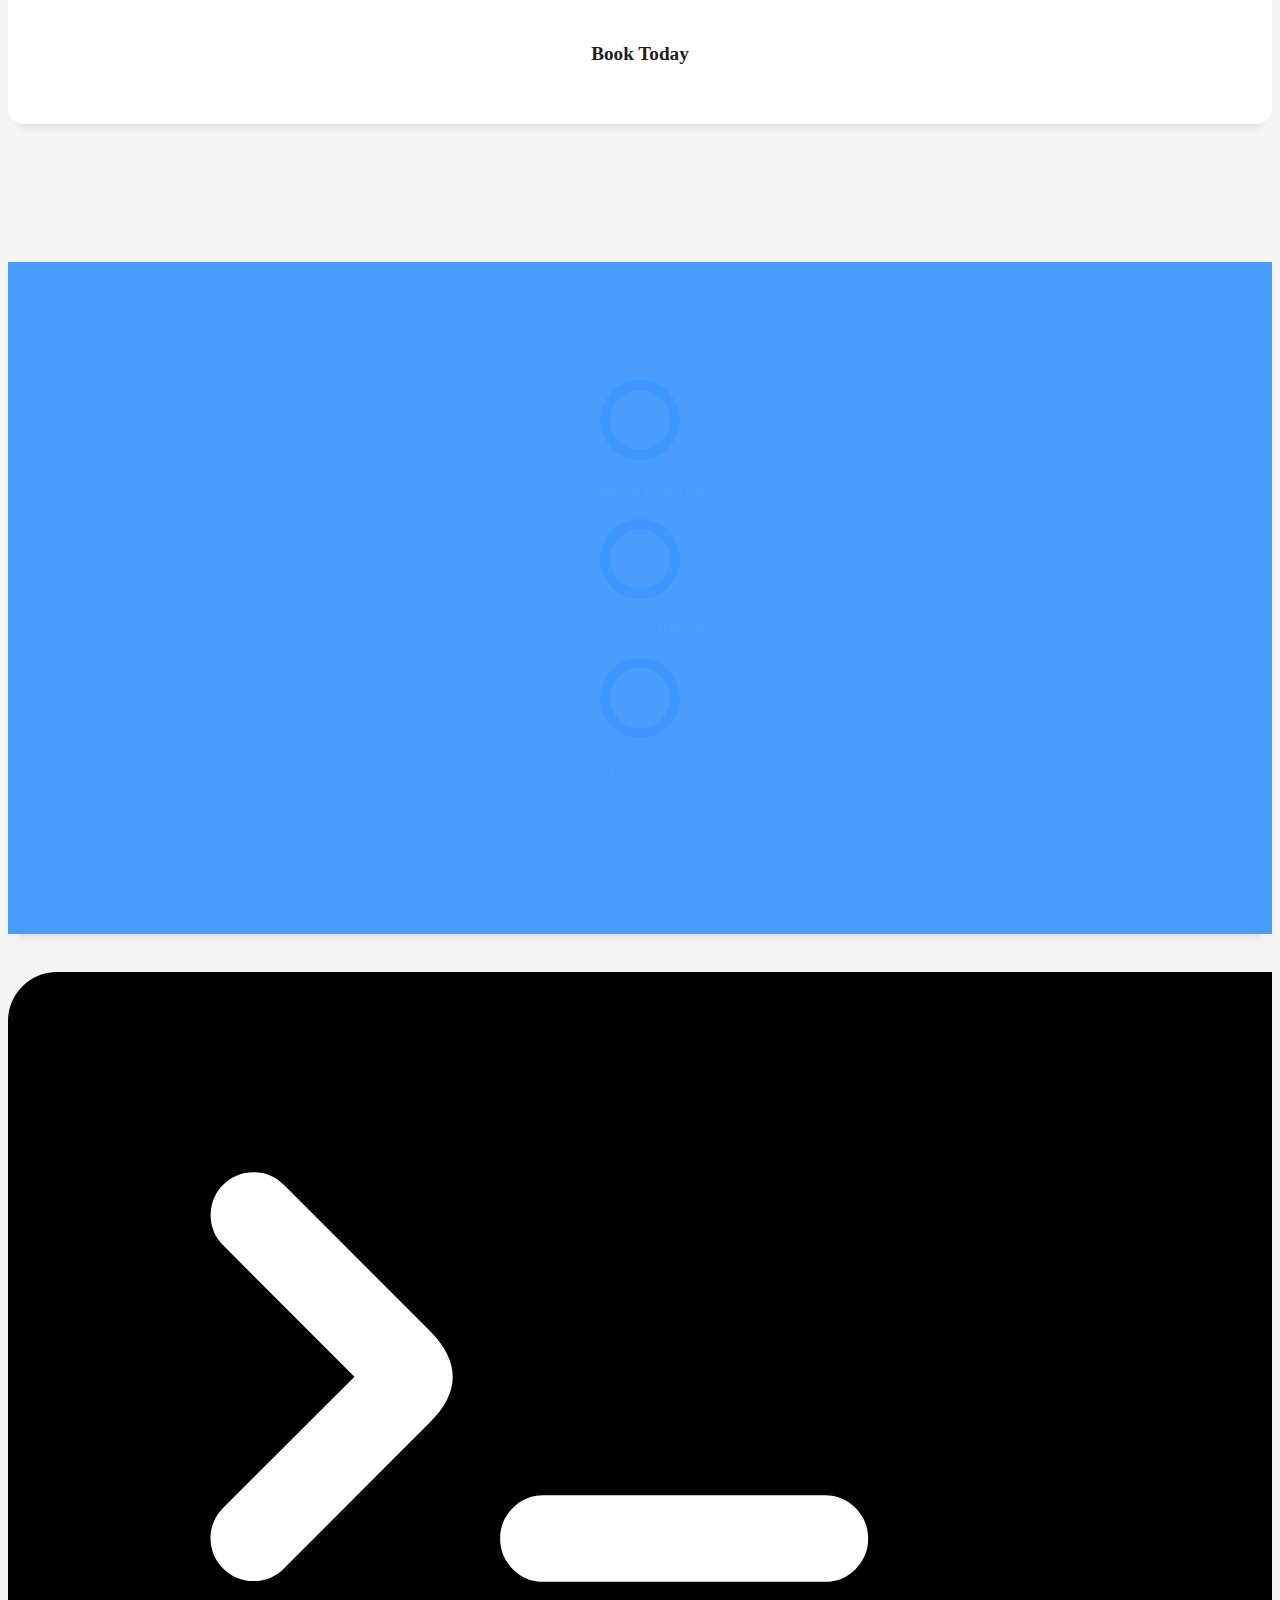
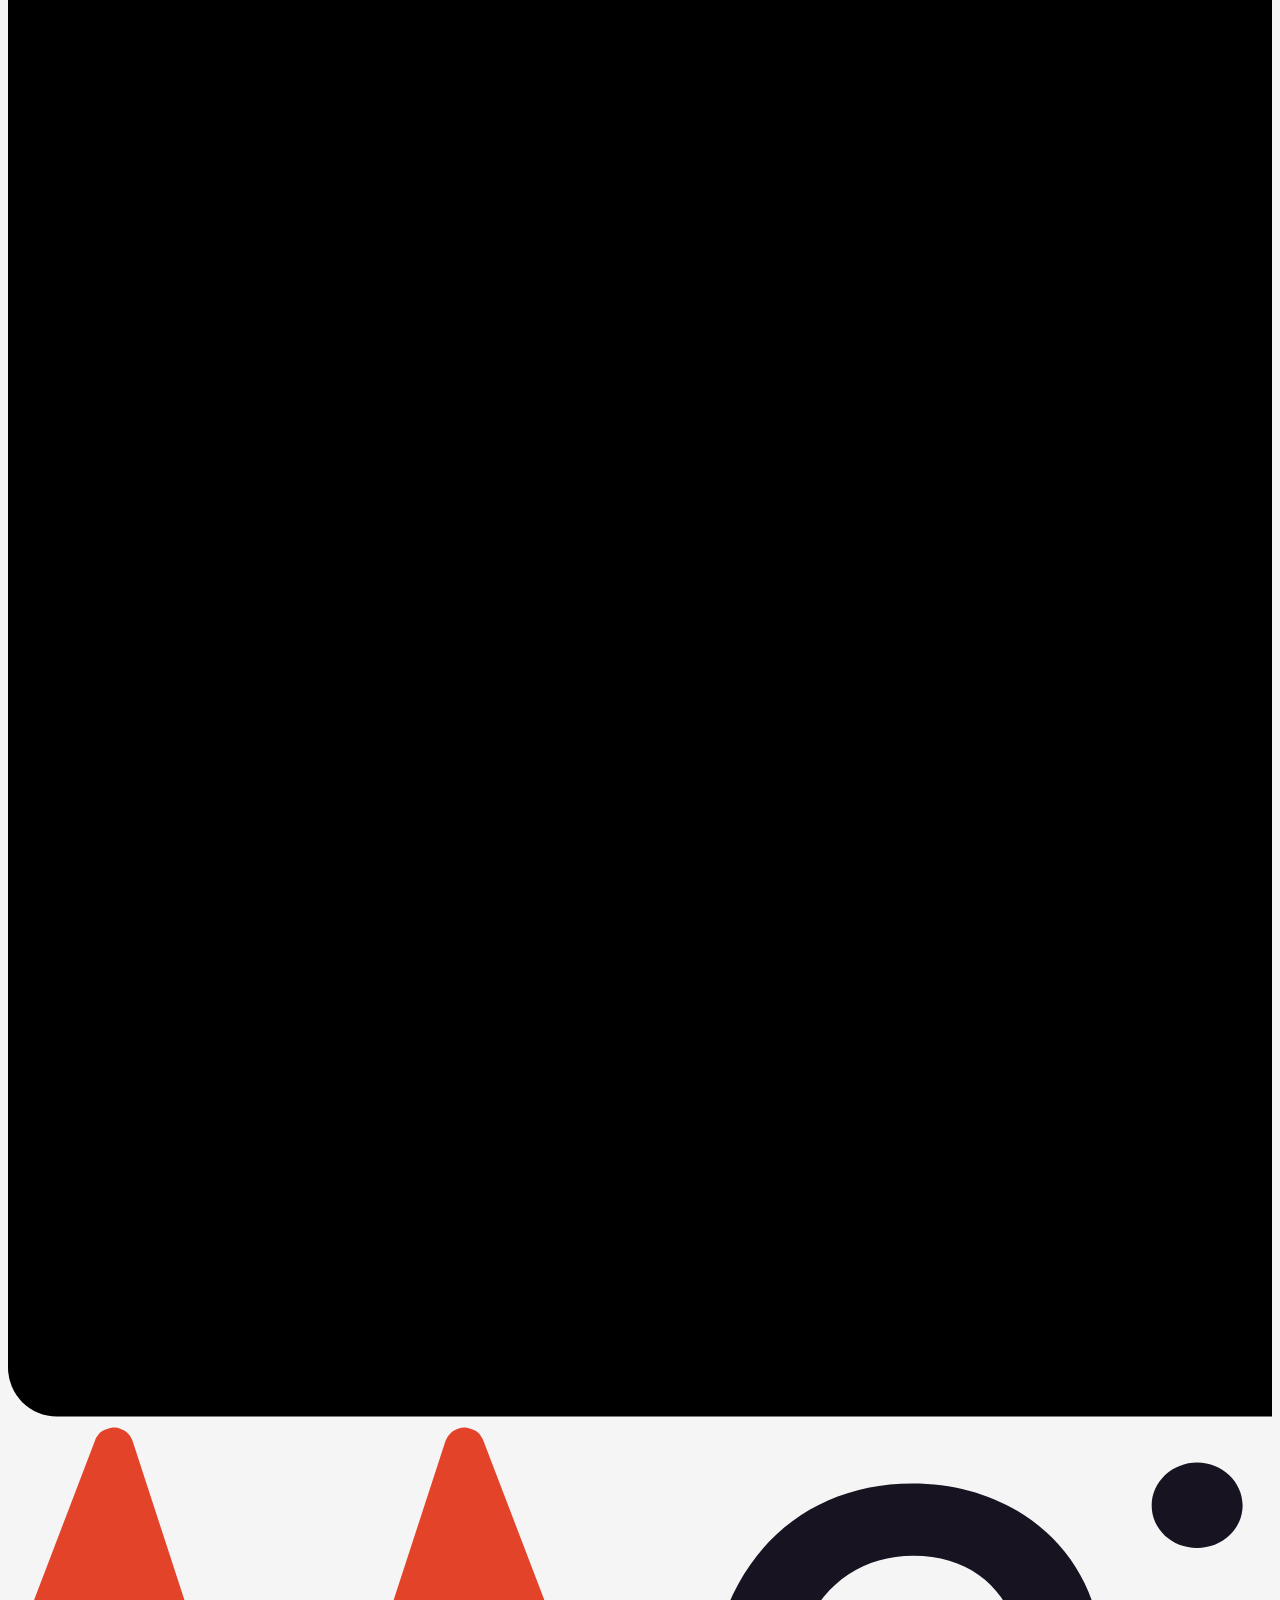
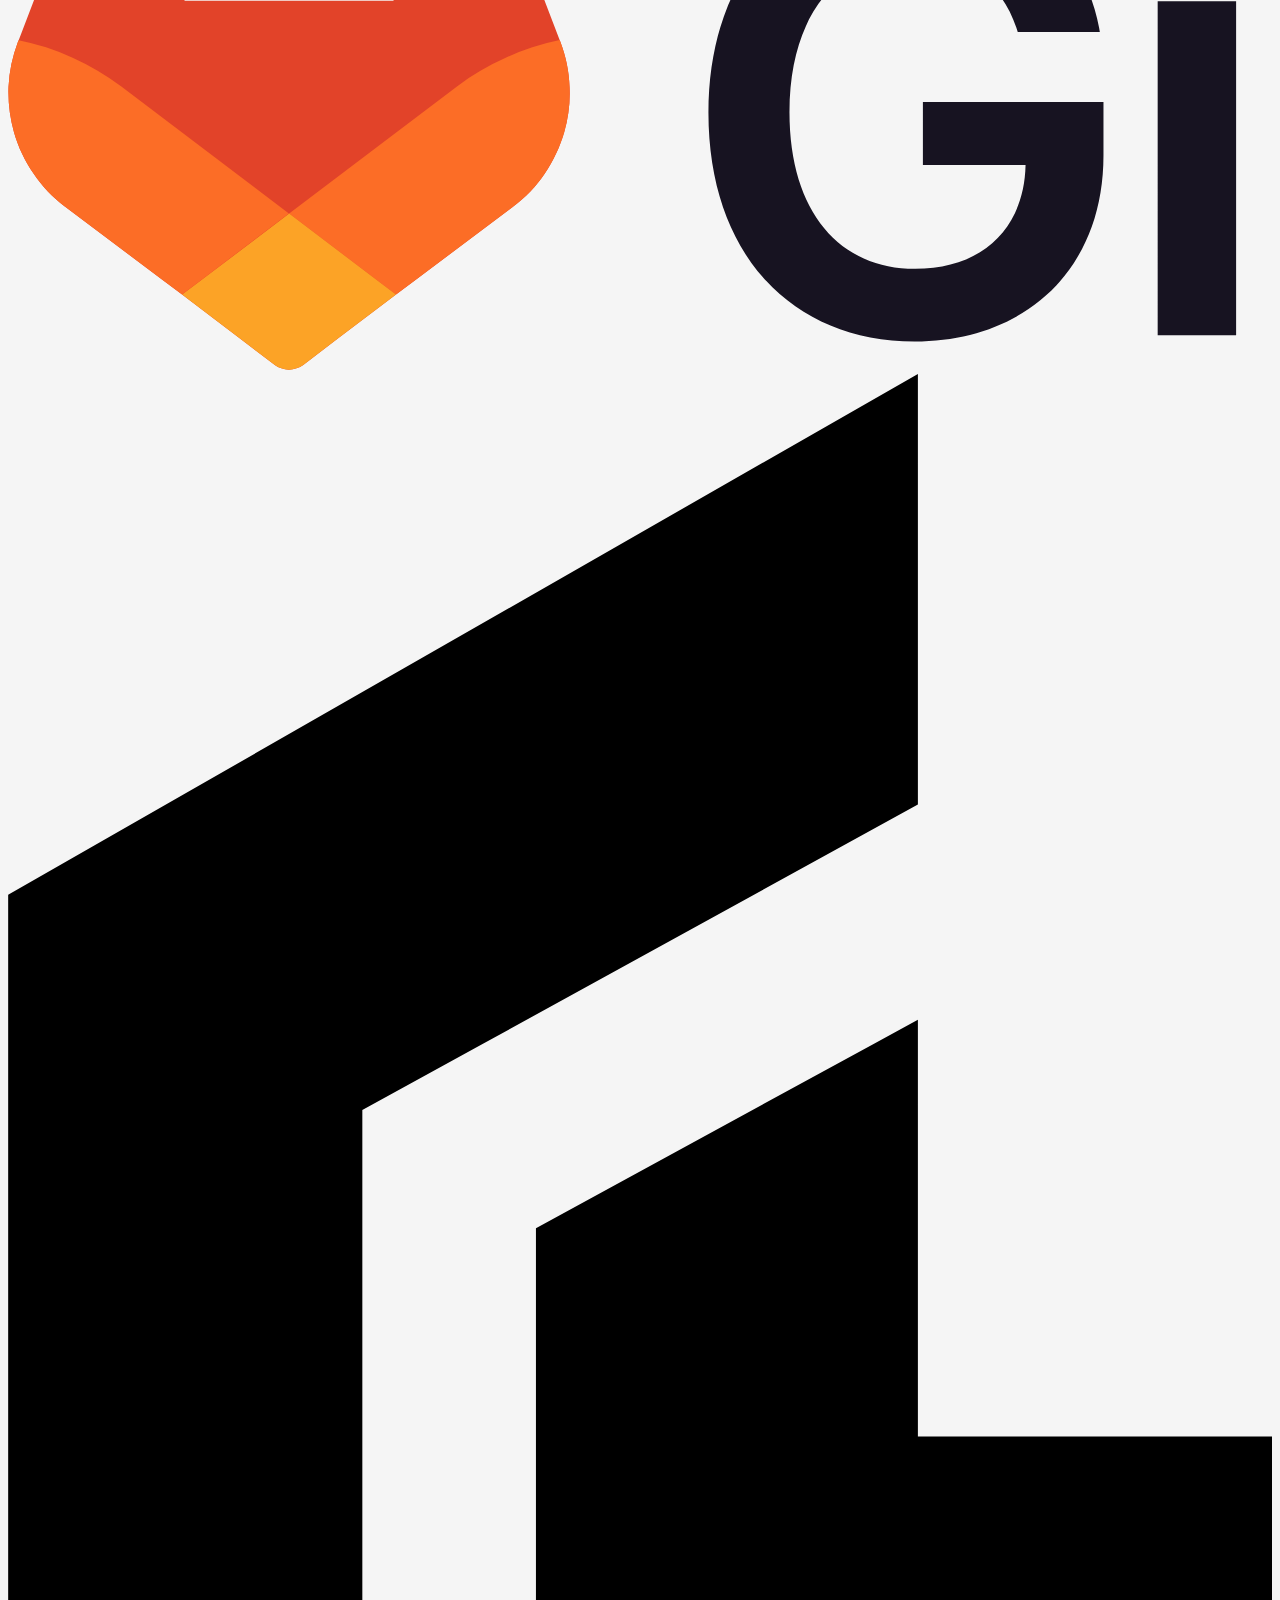
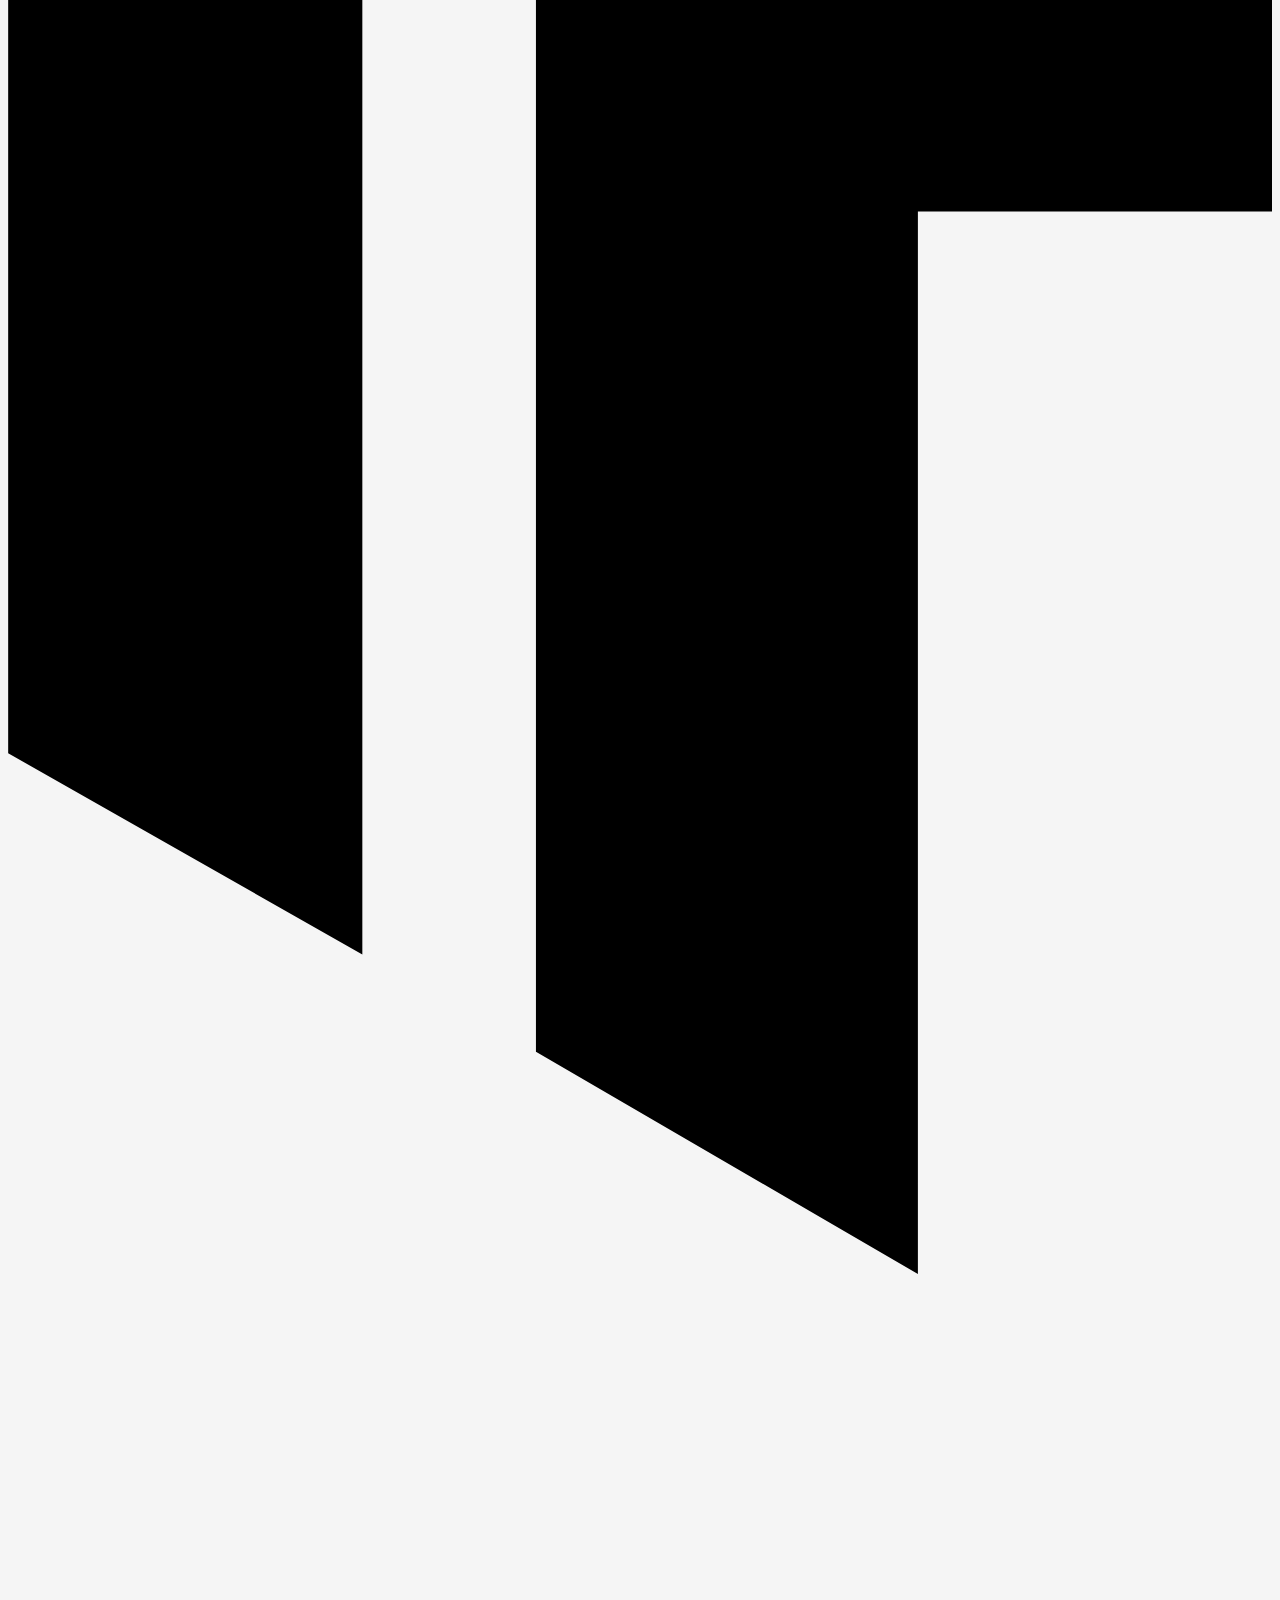
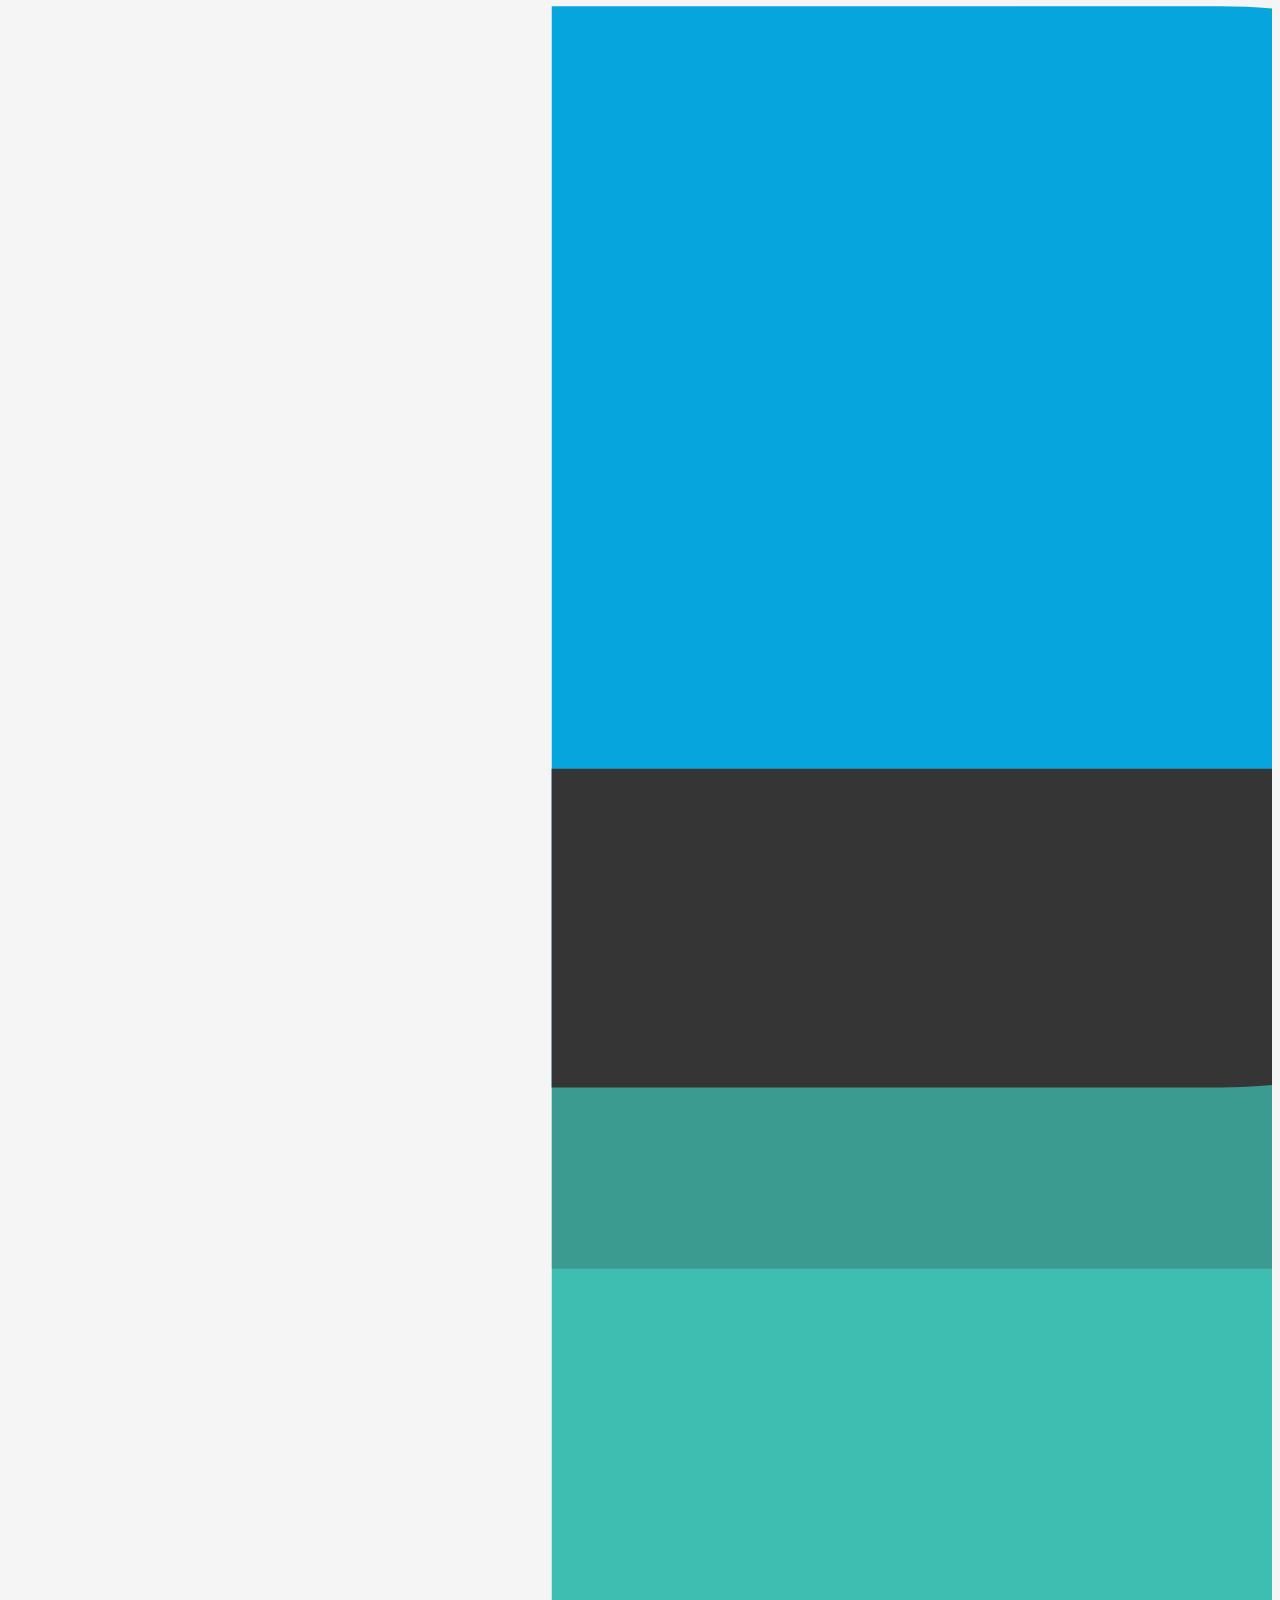
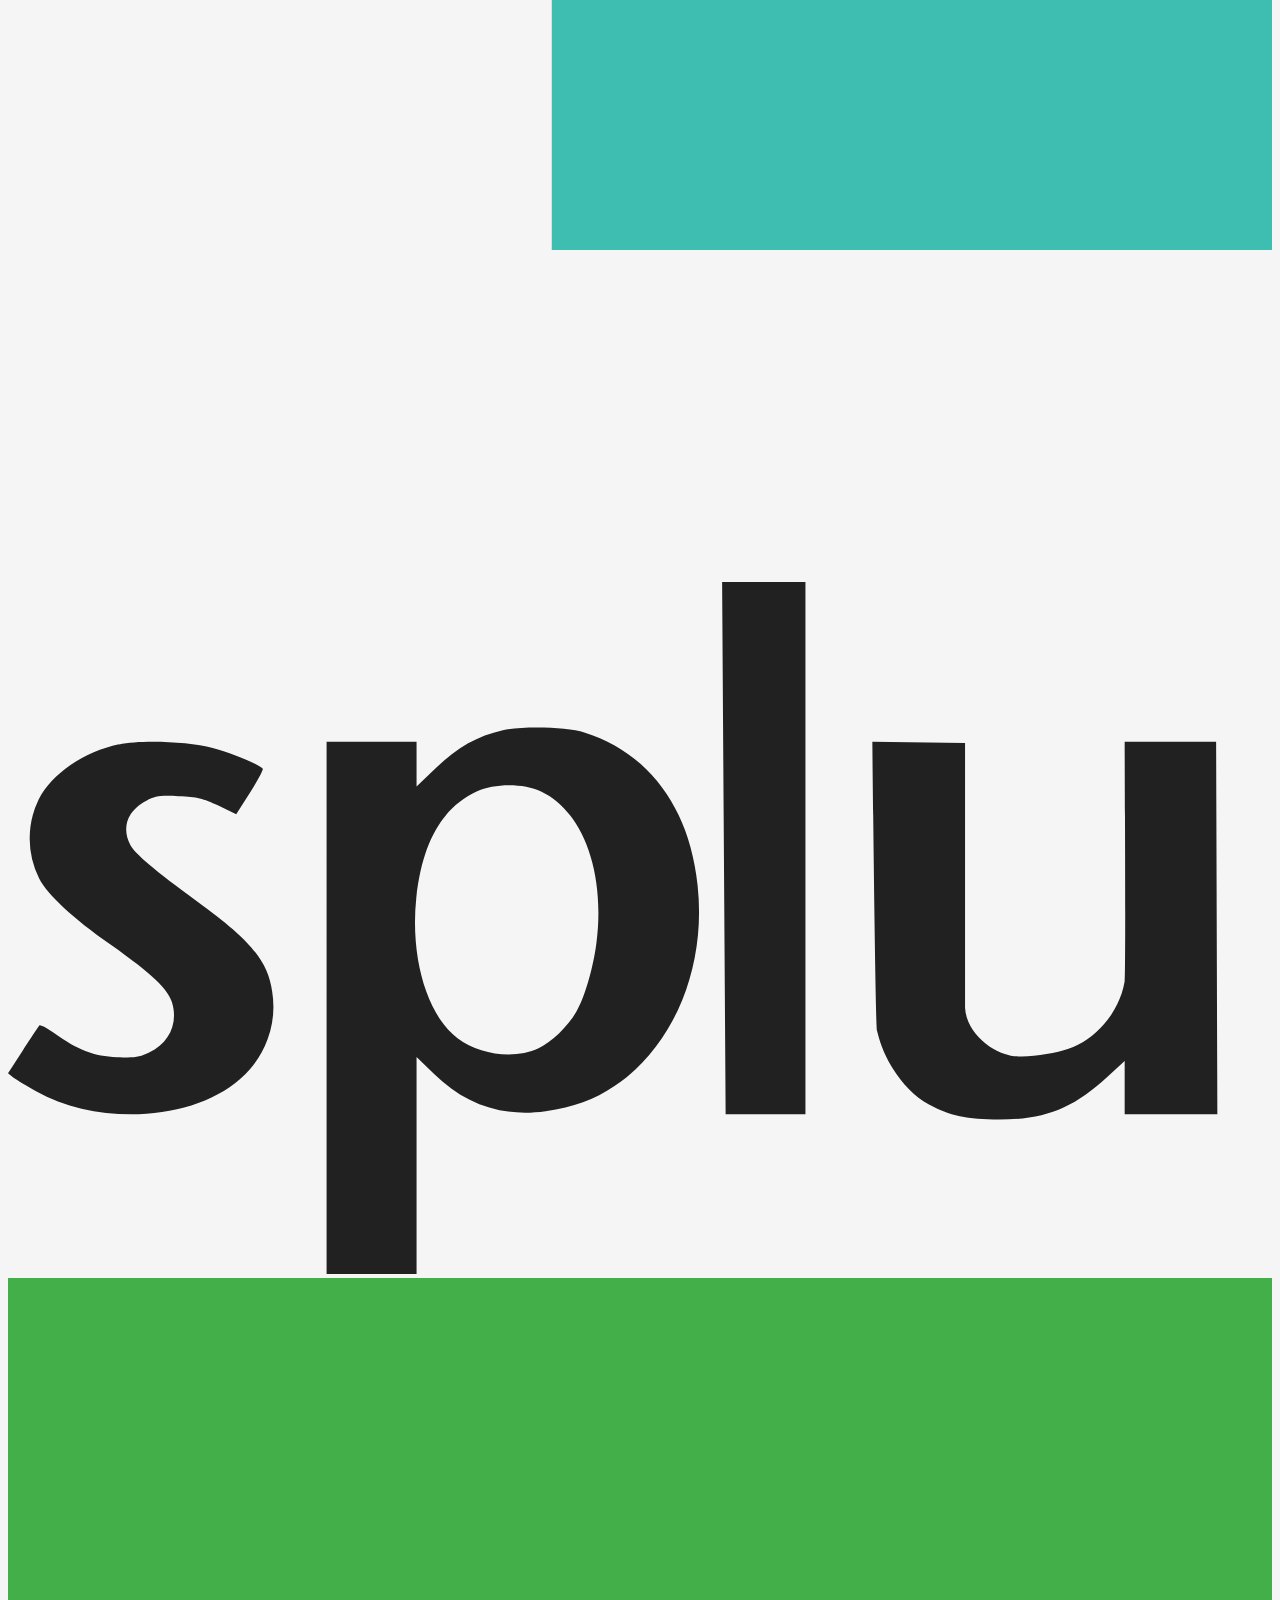
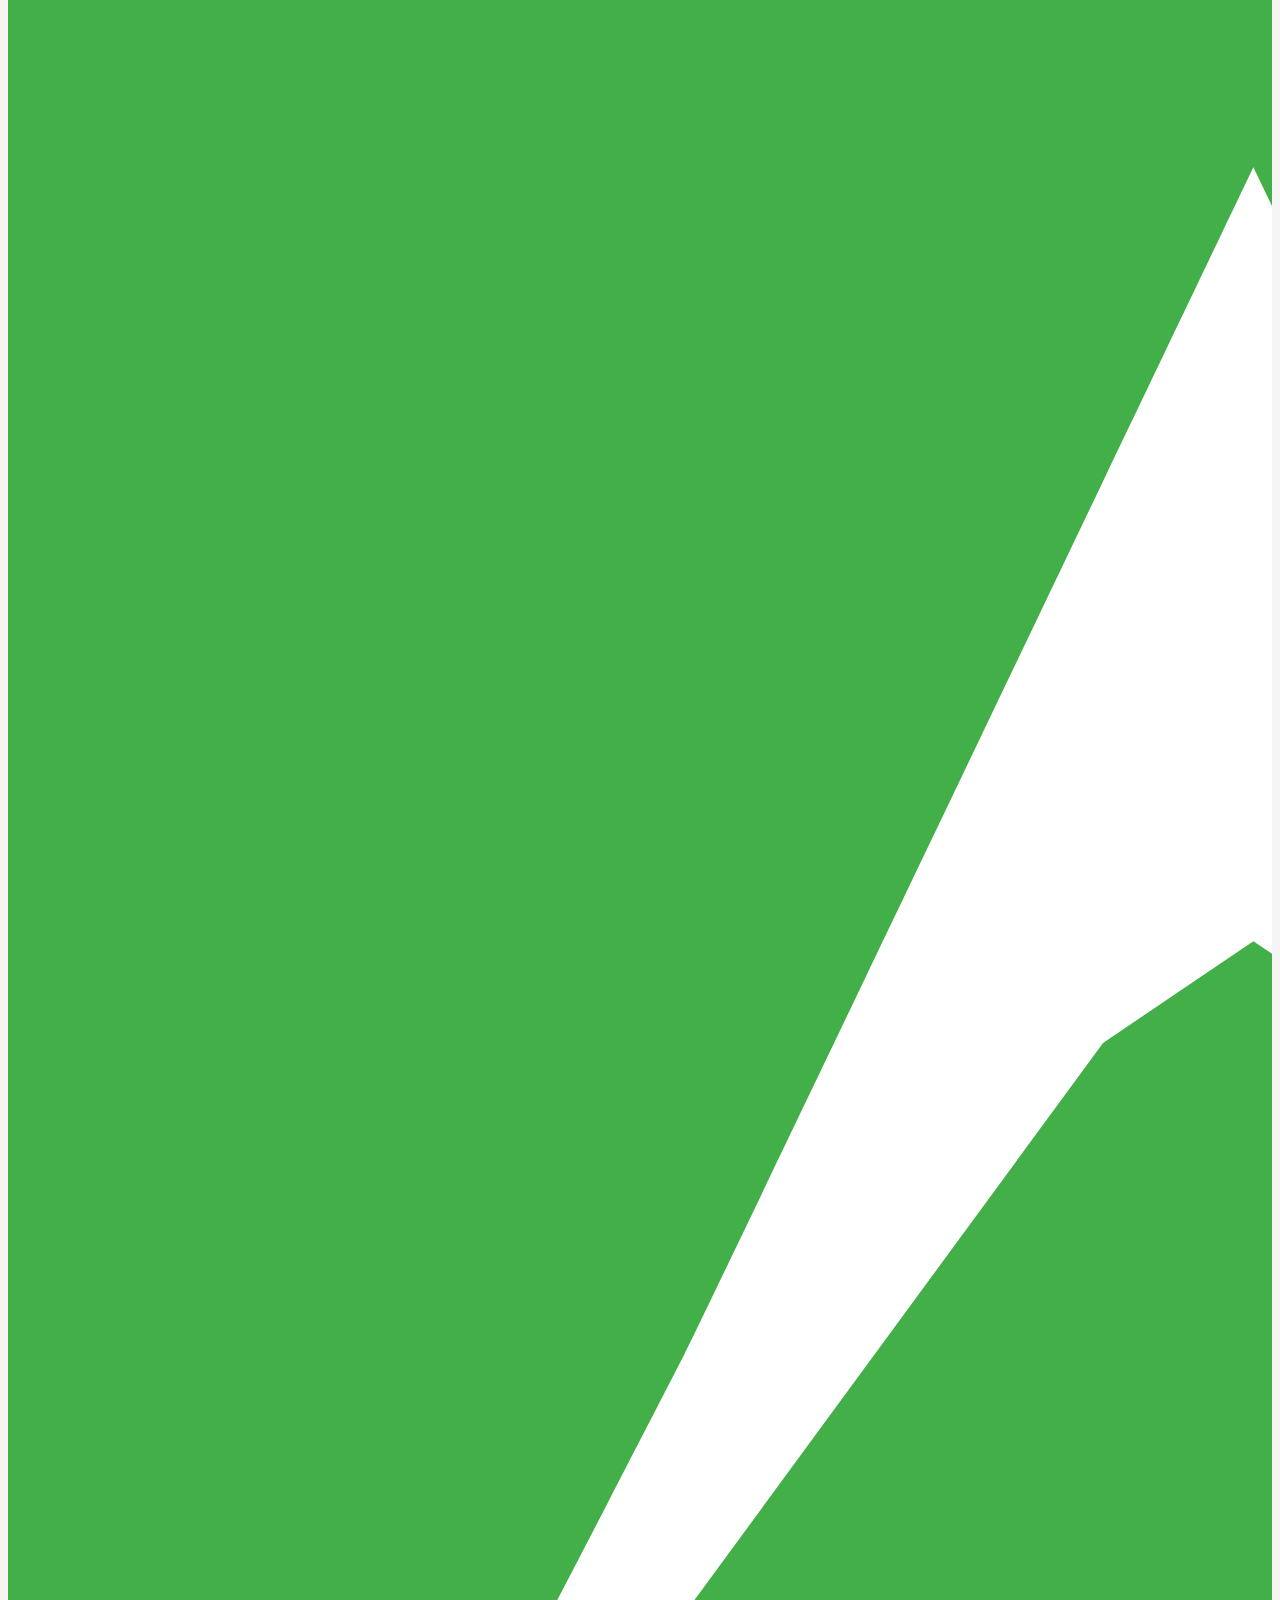
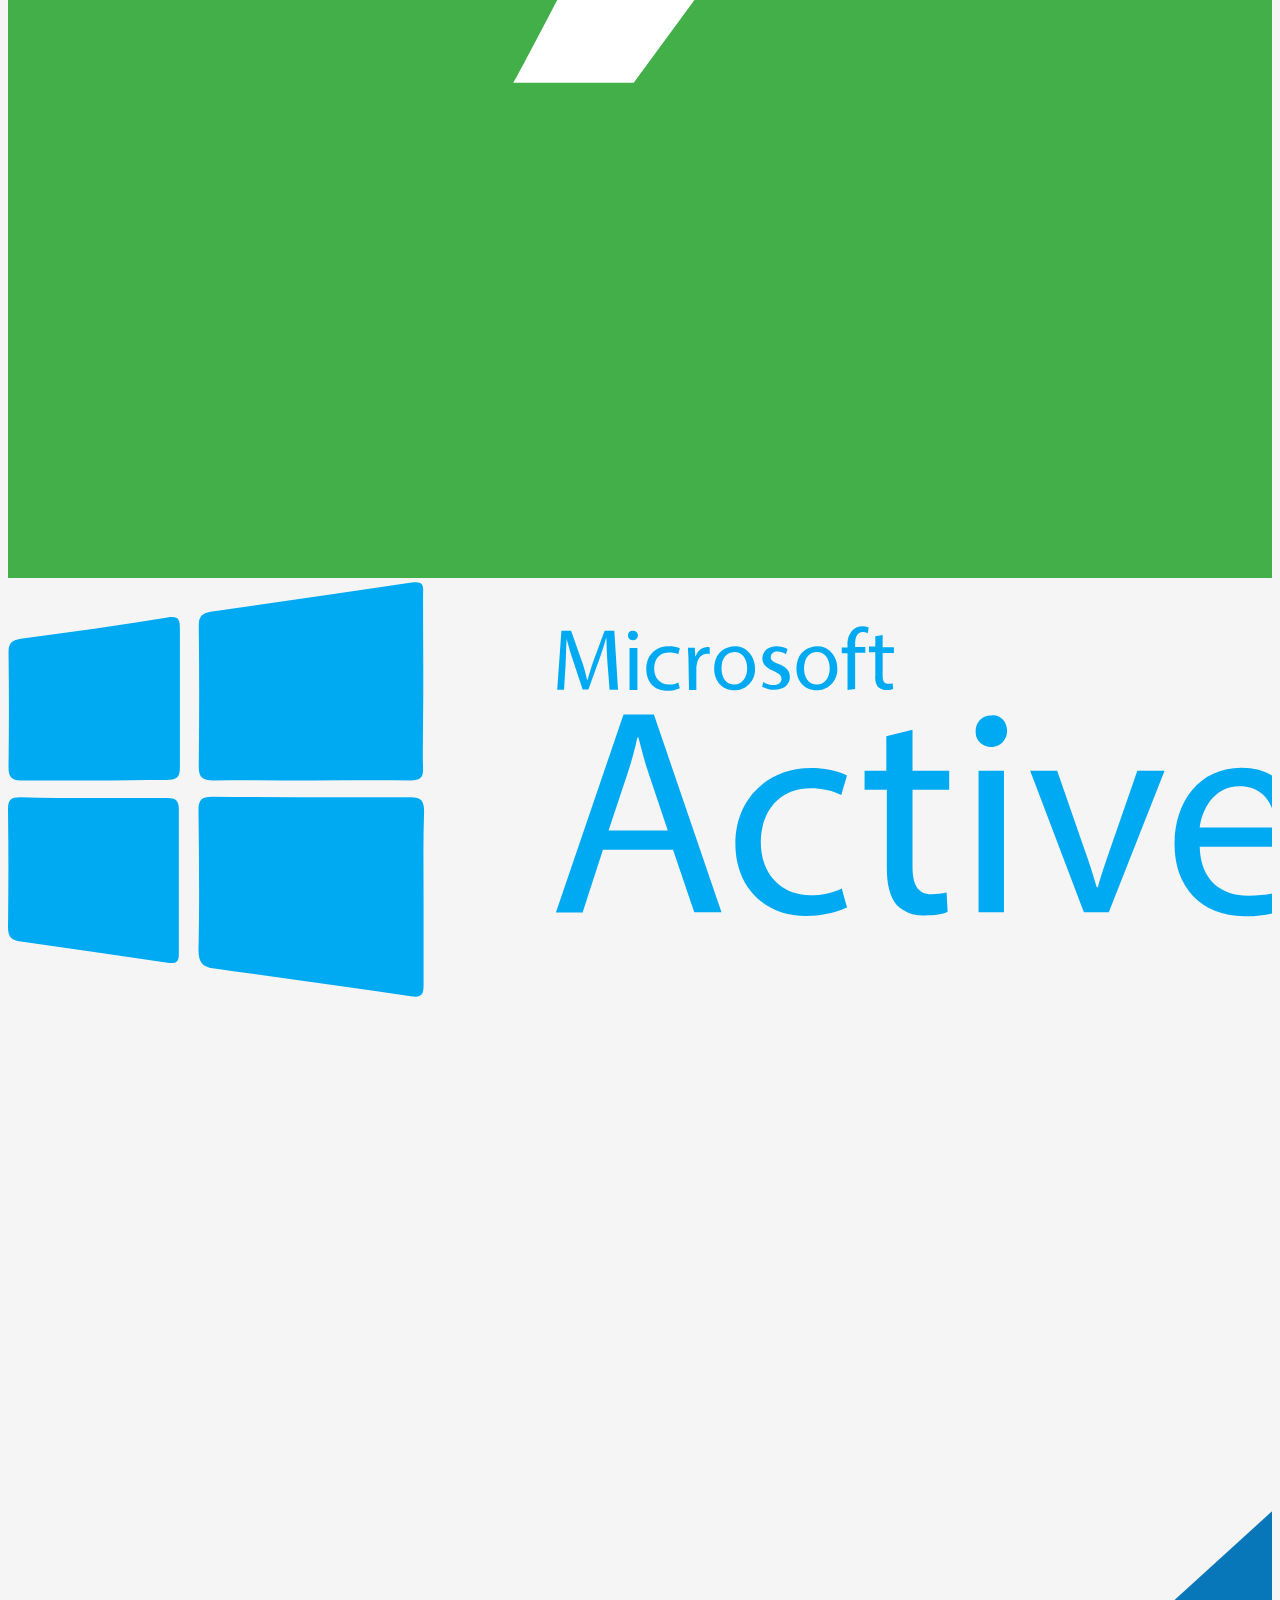
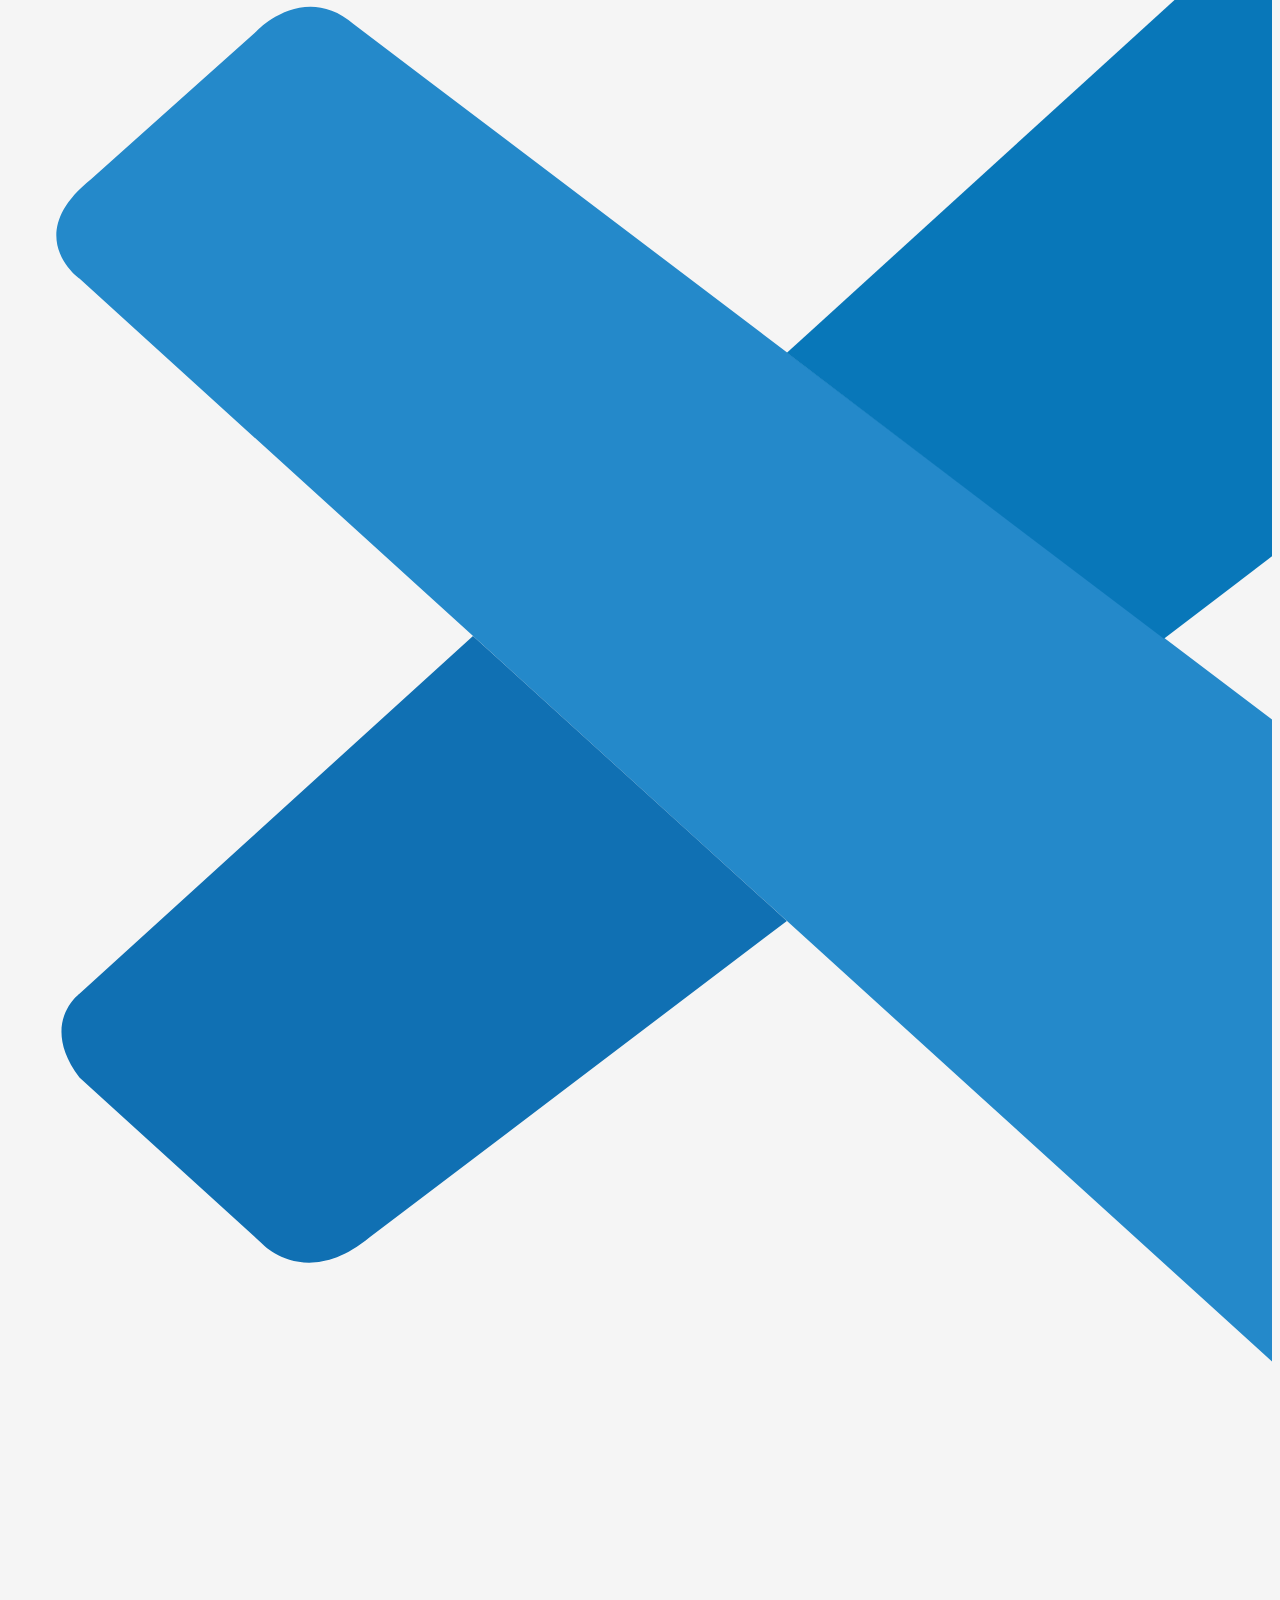
==== commit 0b5f3866: "added tools carousel" ====
--- a/services.html
+++ b/services.html
@@ -18,7 +18,13 @@
   <link href="assets/vendor/bootstrap-icons/bootstrap-icons.css" rel="stylesheet">
   <link href="assets/vendor/glightbox/css/glightbox.min.css" rel="stylesheet">
   <link href="assets/vendor/swiper/swiper-bundle.min.css" rel="stylesheet">
-  <!-- <script src="http://ajax.googleapis.com/ajax/libs/jquery/2.0.0/jquery.min.js"></script> -->
+  <link href="assets/vendor/aos/aos.css" rel="stylesheet">
+  <link href="assets/vendor/remixicon/remixicon.css" rel="stylesheet">
+  <script src="http://ajax.googleapis.com/ajax/libs/jquery/3.5.1/jquery.min.js"></script>
+  <script src="https://cdnjs.cloudflare.com/ajax/libs/OwlCarousel2/2.3.4/owl.carousel.min.js"></script>
+  <script src="https://github.com/jason-engage/awesome-media-carousel/blob/master/owl.carousel.custom.min.js"></script>
+
+
 
 
   <!-- Template Main CSS File -->
@@ -27,10 +33,11 @@
   <!-- Cal element-click embed code begins -->
   <script id="calbutton" type="text/javascript">
     (function (C, A, L) { let p = function (a, ar) { a.q.push(ar); }; let d = C.document; C.Cal = C.Cal || function () { let cal = C.Cal; let ar = arguments; if (!cal.loaded) { cal.ns = {}; cal.q = cal.q || []; d.head.appendChild(d.createElement("script")).src = A; cal.loaded = true; } if (ar[0] === L) { const api = function () { p(api, arguments); }; const namespace = ar[1]; api.q = api.q || []; typeof namespace === "string" ? (cal.ns[namespace] = api) && p(api, ar) : p(cal, ar); return; } p(cal, ar); }; })(window, "https://app.cal.com/embed/embed.js", "init");
-     Cal("init", { origin: "https://app.cal.com" });
-     Cal("ui", { "styles": { "branding": { "brandColor": "#0078ff" } }, "hideEventTypeDetails": false });
-   </script>
-   <!-- Cal element-click embed code ends -->
+    Cal("init", { origin: "https://app.cal.com" });
+    Cal("ui", { "styles": { "branding": { "brandColor": "#0078ff" } }, "hideEventTypeDetails": false });
+  </script>
+  <!-- Cal element-click embed code ends -->
+
 
 </head>
 
@@ -103,9 +110,9 @@
       </div>
       <div class="row">
         <div class="col-md-4">
-            
+
           <div class="service-box">
-            
+
             <div class="service-ico">
               <span class="ico-circle"><i class="bi bi-cloud"></i></span>
             </div>
@@ -118,11 +125,13 @@
               </p><br>
 
 
-              <h3 data-cal-link="nateh/advisory-retainer" role="button">
-                <a class="btn btn-danger button-big button-rouded glow-button" data-cal-link="nateh/value-based" role="button"><b data-cal-link="nateh/value-based" role="button">
-                <span class="bi bi-calendar2"  data-cal-link="nateh/value-based" role="button"></span> Book Today</b></a>
+              <h3 data-cal-link="nateh/value-based" role="button">
+                <a class="btn btn-danger button-big button-rouded glow-button" data-cal-link="nateh/value-based"
+                  role="button"><b data-cal-link="nateh/value-based" role="button">
+                    <span class="bi bi-calendar2" data-cal-link="nateh/value-based" role="button"></span> Book
+                    Today</b></a>
               </h3>
-             
+
 
             </div>
           </div>
@@ -140,12 +149,13 @@
                 can provide you with assignments, a list of takeaways, and links to helpful resources.
               </p>
             </div><br>
-            
-            <h3 data-cal-link="nateh/advisory-retainer" role="button">
-              <a class="btn btn-danger button-big button-rouded glow-button" data-cal-link="nateh/strategize" role="button"><b data-cal-link="nateh/strategize" role="button"><span
-                    class="bi bi-calendar2" data-cal-link="nateh/strategize" role="button"></span> Book Today</b></a>
-                  </h3>
-             
+
+            <h3 data-cal-link="nateh/strategize" role="button">
+              <a class="btn btn-danger button-big button-rouded glow-button" data-cal-link="nateh/strategize"
+                role="button"><b data-cal-link="nateh/strategize" role="button"><span class="bi bi-calendar2"
+                    data-cal-link="nateh/strategize" role="button"></span> Book Today</b></a>
+            </h3>
+
           </div>
         </div>
         <div class="col-md-4">
@@ -157,24 +167,34 @@
               <h2 class="s-title">Advisory Retainer</h2>
               <p class="s-description text-center">
                 Are you a expert firm facing a serious transition with no clear direction? We’ll navigate this together.
-                My
-                strategy advisory retainer gives you 24/7 access to me. Get the strategic
+                My strategy advisory retainer gives you 24/7 access to me. Get the strategic
                 business expertise that you need, when you need it.
               </p>
             </div><br>
-            
+
             <h3 data-cal-link="nateh/advisory-retainer" role="button">
-              <a class="btn btn-danger button-big button-rouded glow-button" data-cal-link="nateh/advisory-retainer" role="button"><b data-cal-link="nateh/advisory-retainer" role="button"><span
-                    class="bi bi-calendar2" data-cal-link="nateh/advisory-retainer" role="button"></span> Book Today</b>
-                  </a>
+              <a class="btn btn-danger button-big button-rouded glow-button" data-cal-link="nateh/advisory-retainer"
+                role="button"><b data-cal-link="nateh/advisory-retainer" role="button"><span class="bi bi-calendar2"
+                    data-cal-link="nateh/advisory-retainer" role="button"></span> Book Today</b>
+              </a>
             </h3>
-           
+
           </div>
         </div>
       </div>
     </div>
     </div>
   </section> <!-- End Services Section -->
+
+  <!--  ======= Possible why me Section [example here: https://bootstrapmade.com/demo/Groovin/ ] ======= - -->
+
+  <!--  ======= End why me Section ======= - -->
+
+
+  <!--  ======= Future "my clients" logos carousel Section [example here: https://bootstrapmade.com/demo/Green/ ] ======= - -->
+
+  <!--  ======= End logos carousel Section ======= - -->
+
 
   <!--  ======= Counter Section ======= - -->
   <div class="section-counter paralax-mf bg-image" style="background-image: url(assets/img/counters-bg.jpg)">
@@ -196,11 +216,11 @@
         <div class="col-sm-4 col-lg-4">
           <div class="counter-box pt-4 pt-md-0">
             <div class="counter-ico">
-              <span class="ico-circle"><i class="bi bi-graph-up-arrow"></i></span>
+              <span class="ico-circle"><i class="bi bi-cup-hot-fill"></i></span>
             </div>
             <div class="counter-num">
-              <p data-purecounter-separator="true" data-purecounter-start="0" data-purecounter-end="1230" data-purecounter-duration="3"
-                class="counter purecounter"></p>
+              <p data-purecounter-separator="true" data-purecounter-start="0" data-purecounter-end="1230"
+                data-purecounter-duration="3" class="counter purecounter"></p>
               <span class="counter-text">CUPS OF COFFEE</span>
             </div>
           </div>
@@ -208,19 +228,19 @@
         <div class="col-sm-4 col-lg-4">
           <div class="counter-box pt-4 pt-md-0">
             <div class="counter-ico">
-              <span class="ico-circle"><i class="bi bi-stopwatch"></i></span>
+              <span class="ico-circle"><i class="bi bi-lightbulb-fill"></i></span>
             </div>
             <div class="counter-num">
-              <p data-purecounter-separator="true" data-purecounter-start="0" data-purecounter-end="12000" data-purecounter-duration="3"
-                class="counter purecounter"></p>
-              <span class="counter-text">HOURS OF RESEARCH</span>
+              <p data-purecounter-separator="true" data-purecounter-start="0" data-purecounter-end="12375"
+                data-purecounter-duration="3" class="counter purecounter"></p>
+              <span class="counter-text">CREATIVE IDEAS</span> <!-- HOURS OF RESEARCH -->
             </div>
           </div>
         </div>
         <div class="col-sm-4 col-lg-4">
           <div class="counter-box pt-4 pt-md-0">
             <div class="counter-ico">
-              <span class="ico-circle"><i class="bi bi-award"></i></span>
+              <span class="ico-circle"><i class="bi bi-award-fill"></i></span>
             </div>
             <div class="counter-num">
               <p data-purecounter-start="0" data-purecounter-end="8" data-purecounter-duration="3"
@@ -231,14 +251,166 @@
         </div>
       </div>
     </div>
-  </div> <!-- -- End Counter Section -->
+  </div><br> <!-- -- End Counter Section -->
+
+   <!--  ======= logos carousel of tools/platforms I use ======= - -->
+
+
+   <section id="tools" class="tools">
+
+    <div class="container">
+      <div class="row">
+        <div class="row justify-content-center text-center mb-3">
+
+          <h3 class="section-heading"></h3>
+          <div class="row justify-content-center text-center">
+            <div class="col-sm-12">
+              <div class="owl-carousel clients-carousel owl-nav disabled">
+                <div class="item"><img src="./assets/img/tools/terminal-1.svg" alt="alternative text" title="Terminal"></div>
+                <div class="item"><img src="./assets/img/tools/gitlab-wordmark-1.svg" alt="alternative text" title="gitlab"></div>
+                <div class="item"><img src="./assets/img/tools/hashicorp.svg" alt="alternative text" title="Hashicorp"></div>
+                <div class="item"><img src="./assets/img/tools/elastic-beats.svg" alt="alternative text" title="elastic beats"></div>
+                <div class="item"><img src="./assets/img/tools/splunk.svg" alt="alternative text" title="splunk"></div>
+                <div class="item"><img src="./assets/img/tools/appdynamics.svg" alt="alternative text" title="appdynamics"></div>
+                <div class="item"><img src="./assets/img/tools/active-directory-1.svg" alt="alternative text" title="active directory"></div>
+                <div class="item"><img src="./assets/img/tools/visual-studio-code-1.svg" alt="alternative text" title="Visual Studio Code"></div>
+                <div class="item"><img src="./assets/img/tools/trello-logo.svg" alt="alternative text" title="Trello"></div>
+                <div class="item"><img src="./assets/img/tools/bootstrap-5.svg" alt="alternative text" title="Bootstrap"></div>
+                <div class="item"><img src="./assets/img/tools/bash-1.svg" alt="alternative text" title="Bash"></div>
+                <div class="item"><img src="./assets/img/tools/confluence-blue.svg" alt="alternative text" title="Confluence"></div>
+                <div class="item"><img src="./assets/img/tools/github-2.svg" alt="alternative text" title="GitHub"></div>
+                <div class="item"><img src="./assets/img/tools/html-1.svg" alt="alternative text" title="HTML"></div>
+                <div class="item"><img src="./assets/img/tools/bigpanda.svg" alt="alternative text" title="BigPanda"></div>
+                <div class="item"><img src="./assets/img/tools/notepadd-full-.svg" alt="alternative text" title="Notepad++"></div>
+                <div class="item"><img src="./assets/img/tools/servicenow-2.svg" alt="alternative text" title="ServiceNow"></div>
+                <div class="item"><img src="./assets/img/tools/notion-logo-1.svg" alt="alternative text" title="Notion"></div>
+                <div class="item"><img src="./assets/img/tools/vault-enterprise.svg" alt="alternative text" title="Hashicorp Vault"></div>
+                <div class="item"><img src="./assets/img/tools/microsoft-azure-2.svg" alt="alternative text" title="Azure"></div>
+                <div class="item"><img src="./assets/img/tools/git-icon.svg" alt="alternative text" title="Git"></div>
+              </div>
+            </div>
+          </div>
+
+
+        </div>
+      </div>
+    </div>
+
+  </section>
+
+  <!--  ======= End tools/platforms logos carousel Section ======= - -->
+  <!--  ======= FAQ Section ======= - -->
+
+
+  <!-- <section id="faq" class="faq">
+    <div class="container">
+
+      <div class="section-title">
+        <h2>Frequently Asked Questions</h2>
+      </div>
+      <div class="row">
+
+        <div class="col-lg-6">
+          <ul class="faq-list" id="faqlist1">
+
+            <li>
+              <div data-bs-toggle="collapse" class="collapsed question" href="#faq1">Non consectetur a erat nam at
+                lectus urna duis? <i class="bi bi-chevron-down icon-show"></i><i
+                  class="bi bi-chevron-up icon-close"></i></div>
+              <div id="faq1" class="collapse" data-bs-parent="#faqlist1">
+                <p>
+                  Feugiat pretium nibh ipsum consequat. Tempus iaculis urna id volutpat lacus laoreet non curabitur
+                  gravida. Venenatis lectus magna fringilla urna porttitor rhoncus dolor purus non.
+                </p>
+              </div>
+            </li>
+
+            <li>
+              <div data-bs-toggle="collapse" href="#faq2" class="collapsed question">Feugiat scelerisque varius morbi
+                enim nunc faucibus a pellentesque? <i class="bi bi-chevron-down icon-show"></i><i
+                  class="bi bi-chevron-up icon-close"></i></div>
+              <div id="faq2" class="collapse" data-bs-parent="#faqlist1">
+                <p>
+                  Dolor sit amet consectetur adipiscing elit pellentesque habitant morbi. Id interdum velit laoreet id
+                  donec ultrices. Fringilla phasellus faucibus scelerisque eleifend donec pretium. Est pellentesque elit
+                  ullamcorper dignissim. Mauris ultrices eros in cursus turpis massa tincidunt dui.
+                </p>
+              </div>
+            </li>
+
+            <li>
+              <div data-bs-toggle="collapse" href="#faq3" class="collapsed question">Dolor sit amet consectetur
+                adipiscing elit pellentesque habitant morbi? <i class="bi bi-chevron-down icon-show"></i><i
+                  class="bi bi-chevron-up icon-close"></i></div>
+              <div id="faq3" class="collapse" data-bs-parent="#faqlist1">
+                <p>
+                  Eleifend mi in nulla posuere sollicitudin aliquam ultrices sagittis orci. Faucibus pulvinar elementum
+                  integer enim. Sem nulla pharetra diam sit amet nisl suscipit. Rutrum tellus pellentesque eu tincidunt.
+                  Lectus urna duis convallis convallis tellus. Urna molestie at elementum eu facilisis sed odio morbi
+                  quis
+                </p>
+              </div>
+            </li>
+          </ul>
+        </div>
+        <div class="col-lg-6">
+          <ul class="faq-list" id="faqlist2">
+            <li>
+              <div data-bs-toggle="collapse" href="#faq4" class="collapsed question">Ac odio tempor orci dapibus.
+                Aliquam eleifend mi in nulla? <i class="bi bi-chevron-down icon-show"></i><i
+                  class="bi bi-chevron-up icon-close"></i></div>
+              <div id="faq4" class="collapse" data-bs-parent="#faqlist2">
+                <p>
+                  Dolor sit amet consectetur adipiscing elit pellentesque habitant morbi. Id interdum velit laoreet id
+                  donec ultrices. Fringilla phasellus faucibus scelerisque eleifend donec pretium. Est pellentesque elit
+                  ullamcorper dignissim. Mauris ultrices eros in cursus turpis massa tincidunt dui.
+                </p>
+              </div>
+            </li>
+
+            <li>
+              <div data-bs-toggle="collapse" href="#faq5" class="collapsed question">Tempus quam pellentesque nec nam
+                aliquam sem et tortor consequat? <i class="bi bi-chevron-down icon-show"></i><i
+                  class="bi bi-chevron-up icon-close"></i></div>
+              <div id="faq5" class="collapse" data-bs-parent="#faqlist2">
+                <p>
+                  Molestie a iaculis at erat pellentesque adipiscing commodo. Dignissim suspendisse in est ante in. Nunc
+                  vel risus commodo viverra maecenas accumsan. Sit amet nisl suscipit adipiscing bibendum est. Purus
+                  gravida quis blandit turpis cursus in
+                </p>
+              </div>
+            </li>
+
+            <li>
+              <div data-bs-toggle="collapse" href="#faq6" class="collapsed question">Tortor vitae purus faucibus ornare.
+                Varius vel pharetra vel turpis nunc eget lorem dolor? <i class="bi bi-chevron-down icon-show"></i><i
+                  class="bi bi-chevron-up icon-close"></i></div>
+              <div id="faq6" class="collapse" data-bs-parent="#faqlist2">
+                <p>
+                  Laoreet sit amet cursus sit amet dictum sit amet justo. Mauris vitae ultricies leo integer malesuada
+                  nunc vel. Tincidunt eget nullam non nisi est sit amet. Turpis nunc eget lorem dolor sed. Ut venenatis
+                  tellus in metus vulputate eu scelerisque. Pellentesque diam volutpat commodo sed egestas egestas
+                  fringilla phasellus faucibus. Nibh tellus molestie nunc non blandit massa enim nec.
+                </p>
+              </div>
+            </li>
+          </ul>
+        </div>
+
+      </div>
+    </div>
+  </section> -->
+
+  <!--  ======= End FAQ Section ======= - -->
+
+
 
   <!-- ======= Portfolio Section ======= --
     <section id="work" class="portfolio-mf sect-pt4 route">
       
     </section> -- End Portfolio Section -->
 
-  
+
 
   </main><!-- End #main -->
 
@@ -269,11 +441,11 @@
   <script src="assets/vendor/swiper/swiper-bundle.min.js"></script>
   <script src="assets/vendor/typed.js/typed.min.js"></script>
   <script src="assets/vendor/php-email-form/validate.js"></script>
-  <script data-goatcounter="https://fifth4653.goatcounter.com/count"  async src="//gc.zgo.at/count.js"></script>
+  <script data-goatcounter="https://fifth4653.goatcounter.com/count" async src="//gc.zgo.at/count.js"></script>
 
   <!-- Template Main JS File -->
   <script src="assets/js/main.js"></script>
 
 </body>
 
-</html>
+</html>--- a/assets/css/style.css
+++ b/assets/css/style.css
@@ -1216,6 +1216,130 @@
 }
 
 /*--------------------------------------------------------------
+# Tools/platforms
+--------------------------------------------------------------*/
+
+#tools .row .col-sm-12 {
+  overflow: hidden
+}
+
+.owl-carousel .owl-wrapper {
+  display: table!important;
+}
+.owl-carousel .owl-item {
+  display: table-cell!important;
+  float: none!important;
+  vertical-align: middle!important;
+}
+.clients-carousel .owl-item .item{
+  text-align: center!important;
+  padding: 15px 30px!important;
+}
+.clients-carousel .owl-item img{
+  max-width: 180px!important;
+  max-height: 50px!important;
+  display: inline-block!important;
+}
+
+.owl-nav .disabled {
+    display: none;
+}
+
+.owl-carousel {
+  position:relative;
+}
+
+.owl-prev, .owl-next {
+    position:absolute;
+ }
+
+.owl-prev {
+    left:0;
+    top: 200px;
+ }
+
+ .owl-next {
+    right:0;
+    top:200px;
+ }
+
+/*--------------------------------------------------------------
+# Frequently Asked Questions
+--------------------------------------------------------------*/
+.faq {
+  padding: 60px 0;
+}
+
+.faq .faq-list {
+  padding: 0;
+  list-style: none;
+}
+
+.faq .faq-list li {
+  border-bottom: 1px solid #deefed;
+  margin-bottom: 20px;
+  padding-bottom: 20px;
+}
+
+.faq .col-lg-6 .faq-list .question {
+  display: block;
+  position: relative;
+  font-family: #0062d3;
+  font-size: 18px;
+  line-height: 24px;
+  font-weight: 400;
+  padding-left: 25px;
+  cursor: pointer;
+  color: #2a2af0;
+  transition: 0.6s;
+}
+
+.faq .col-lg-6 .faq-list i {
+  font-size: 16px;
+  position: absolute;
+  left: 0;
+  top: -2px;
+}
+
+.faq .col-lg-6 .faq-list p {
+  margin-bottom: 0;
+  padding: 10px 0 0 25px;
+}
+
+.faq .col-lg-6 .faq-list .icon-show {
+  display: none;
+}
+
+.faq .col-lg-6 .faq-list .collapsed {
+  color: black;
+}
+
+.faq .col-lg-6 .faq-list .collapsed:hover {
+  color: #0062d3;
+}
+
+.faq .col-lg-6 .faq-list .collapsed .icon-show {
+  display: inline-block;
+  transition: 0.6s;
+}
+
+.faq .col-lg-6 .faq-list .collapsed .icon-close {
+  display: none;
+  transition: 0.6s;
+}
+
+.section-title {
+  text-align: center;
+  padding-bottom: 30px;
+}
+
+@media (min-width: 992px) { .col-lg-6 {
+    flex: 0 0 auto;
+    width: 50%;
+}
+}
+
+/*--------------------------------------------------------------
 # Contact
 --------------------------------------------------------------*/
 .footer-paralax {
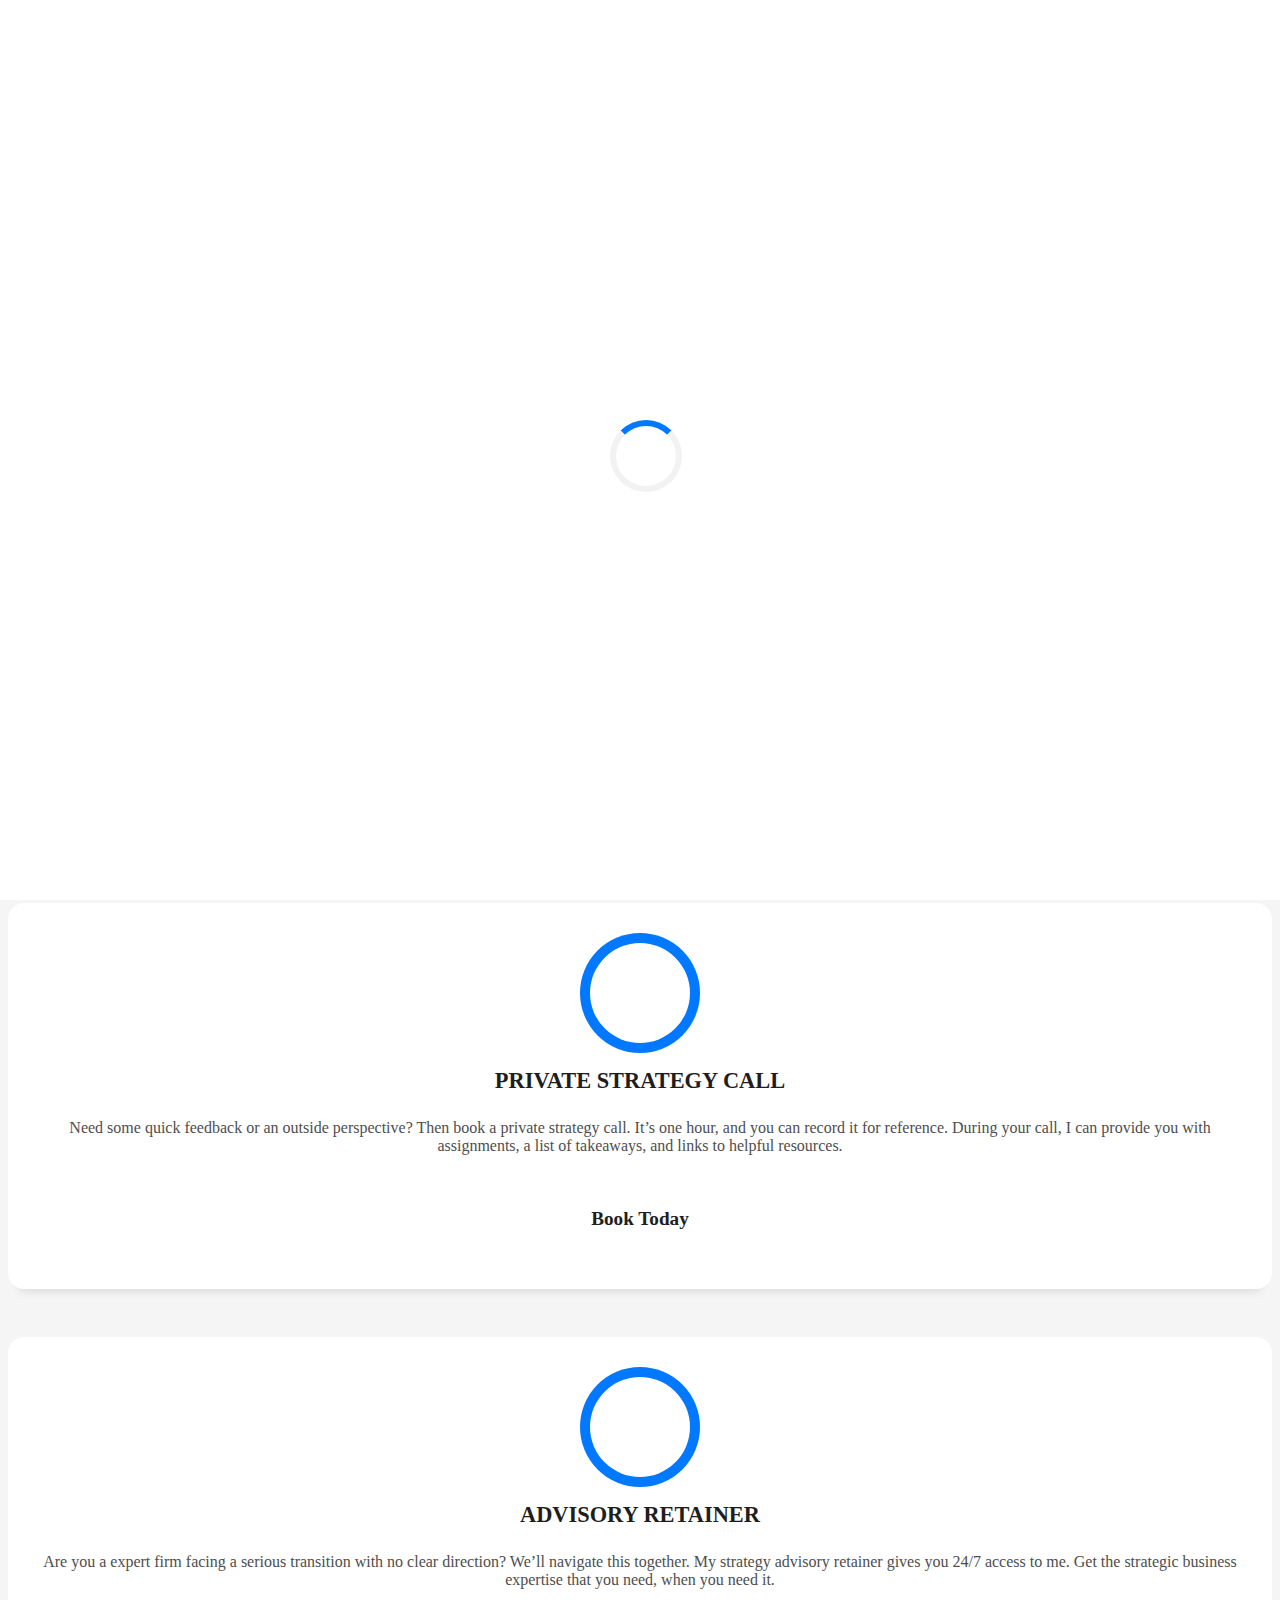
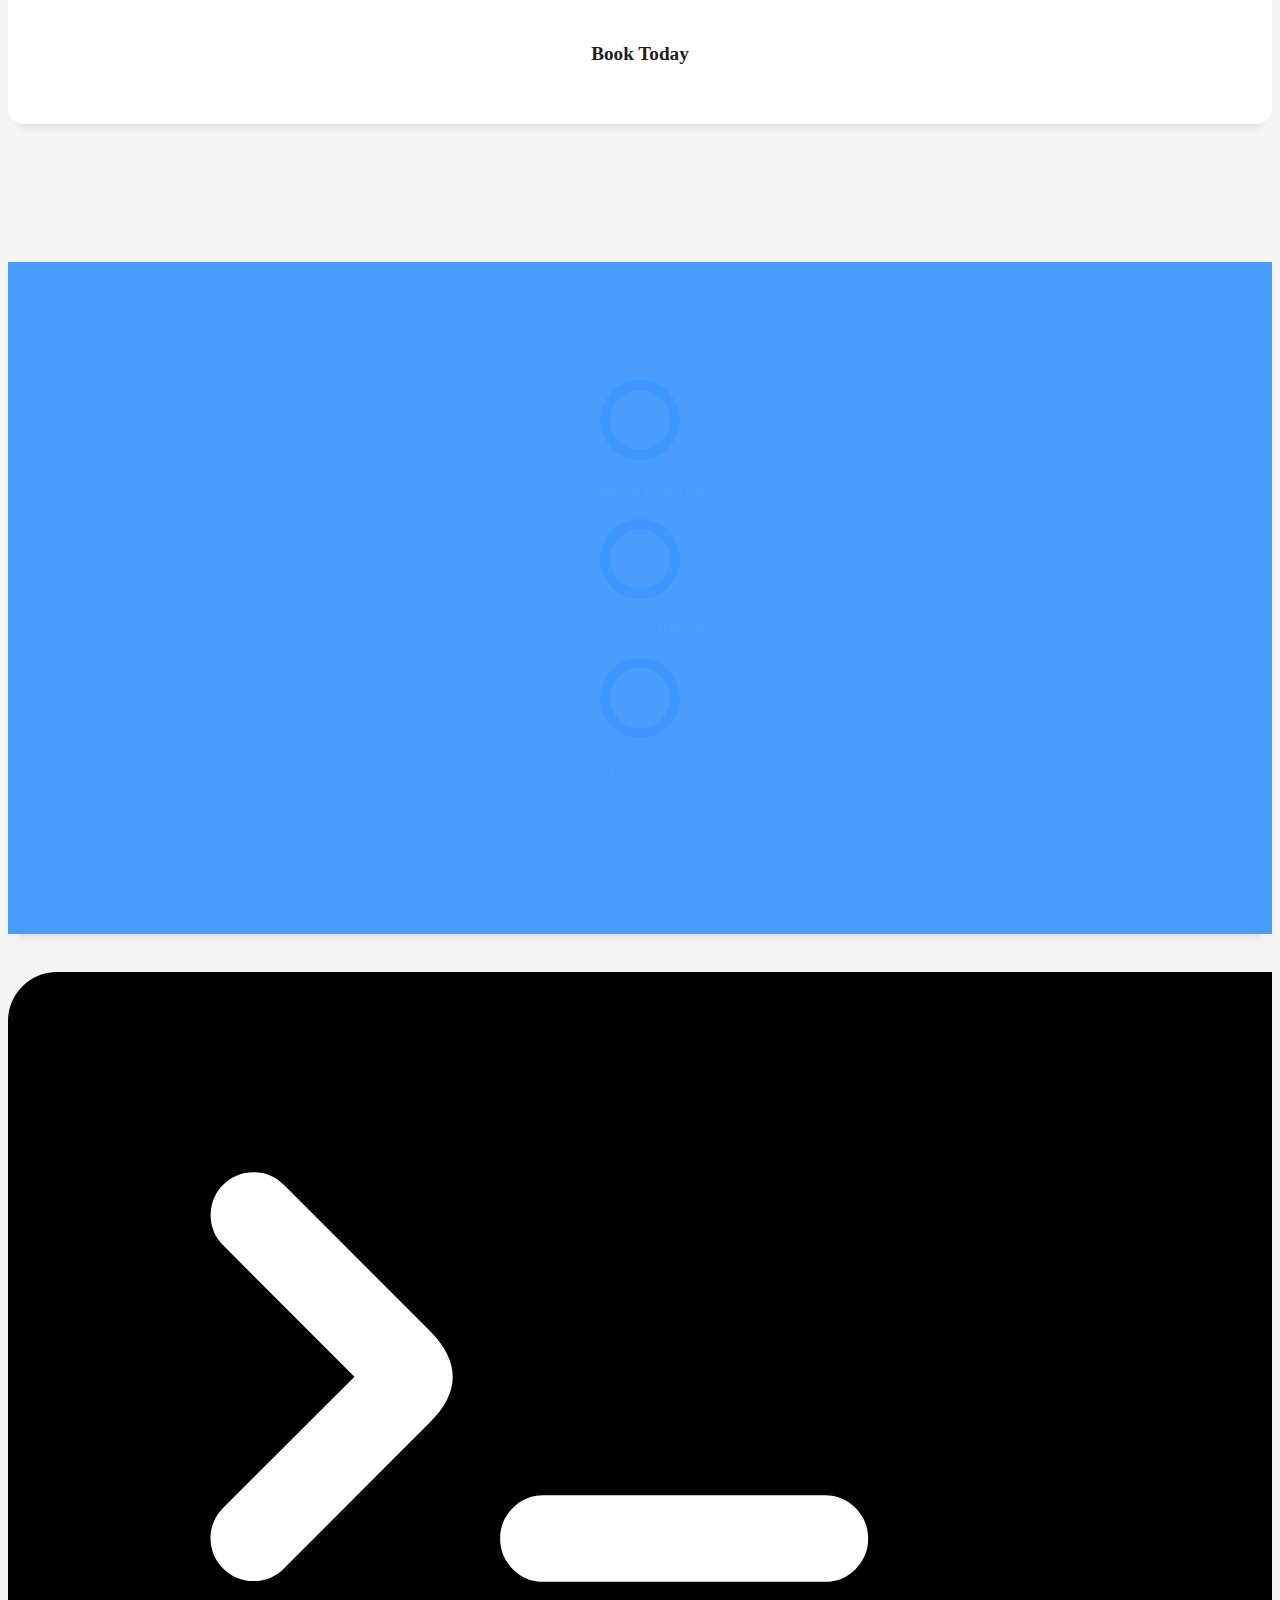
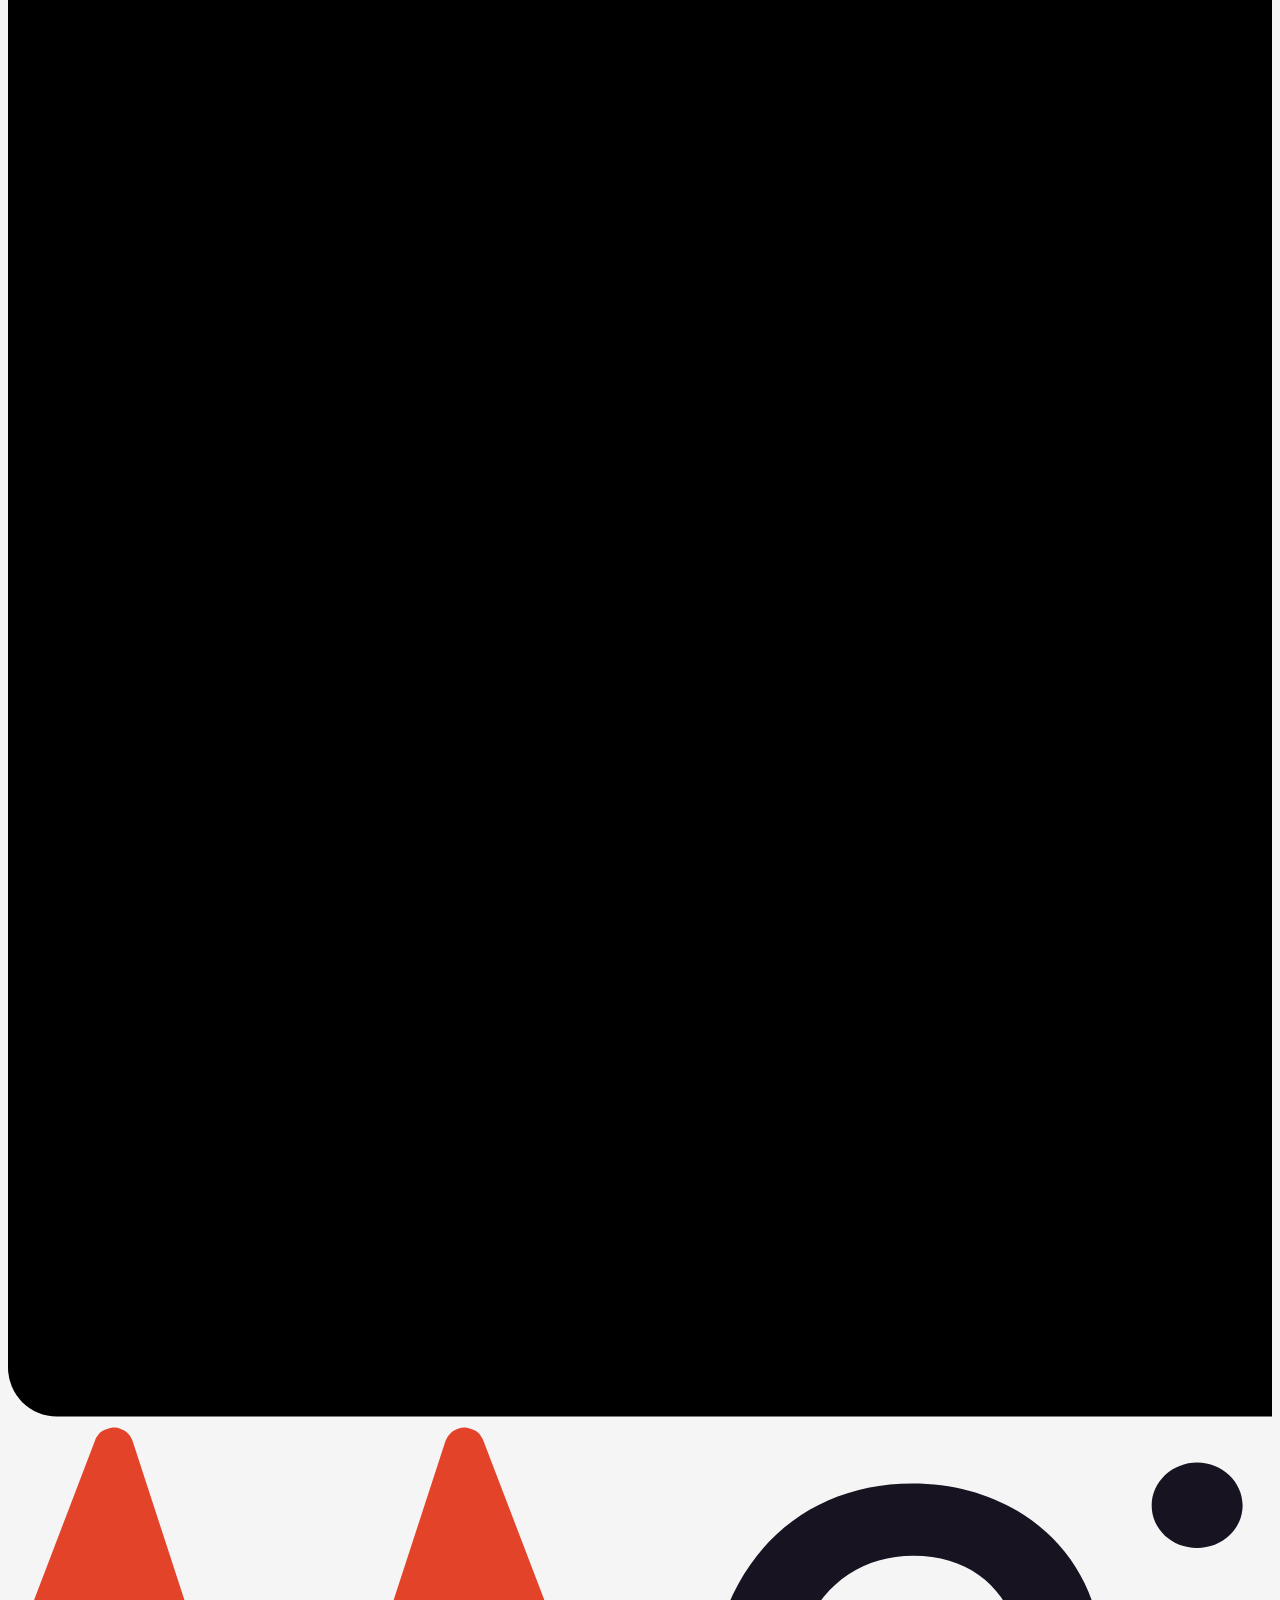
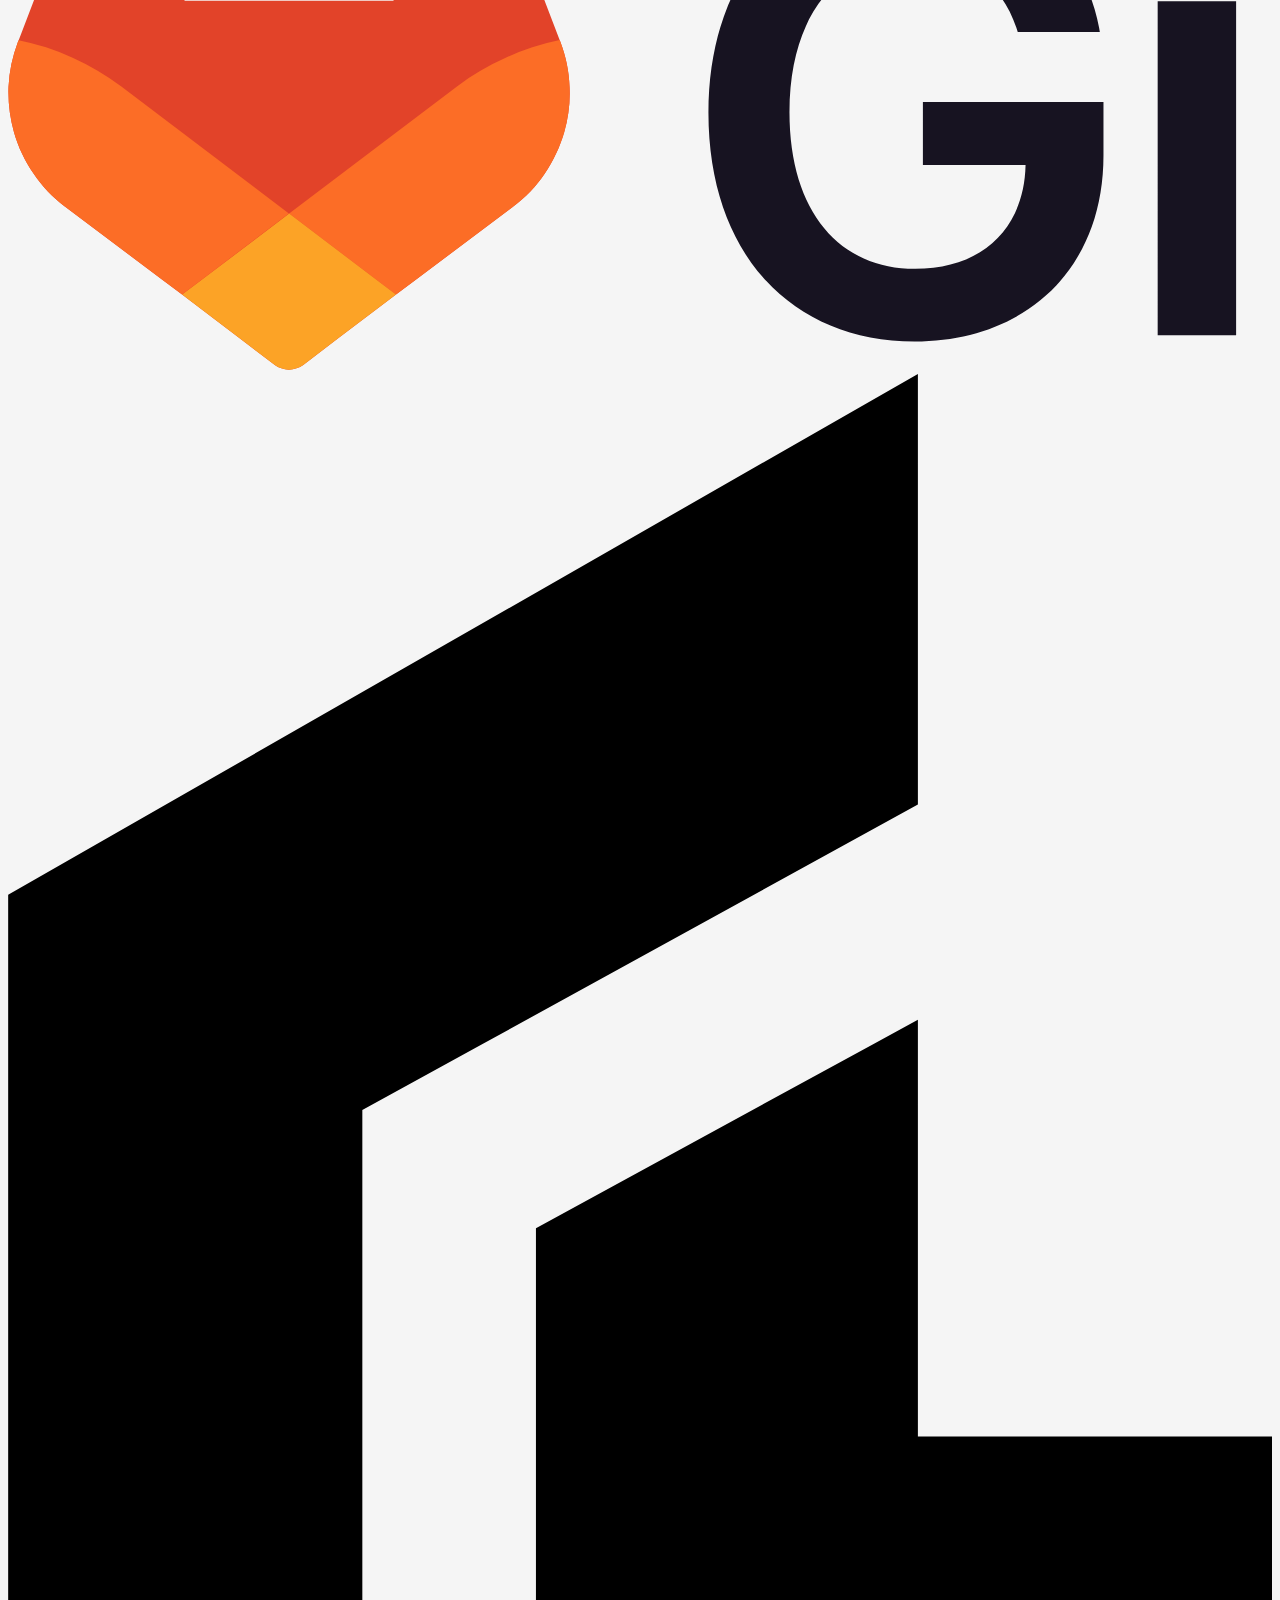
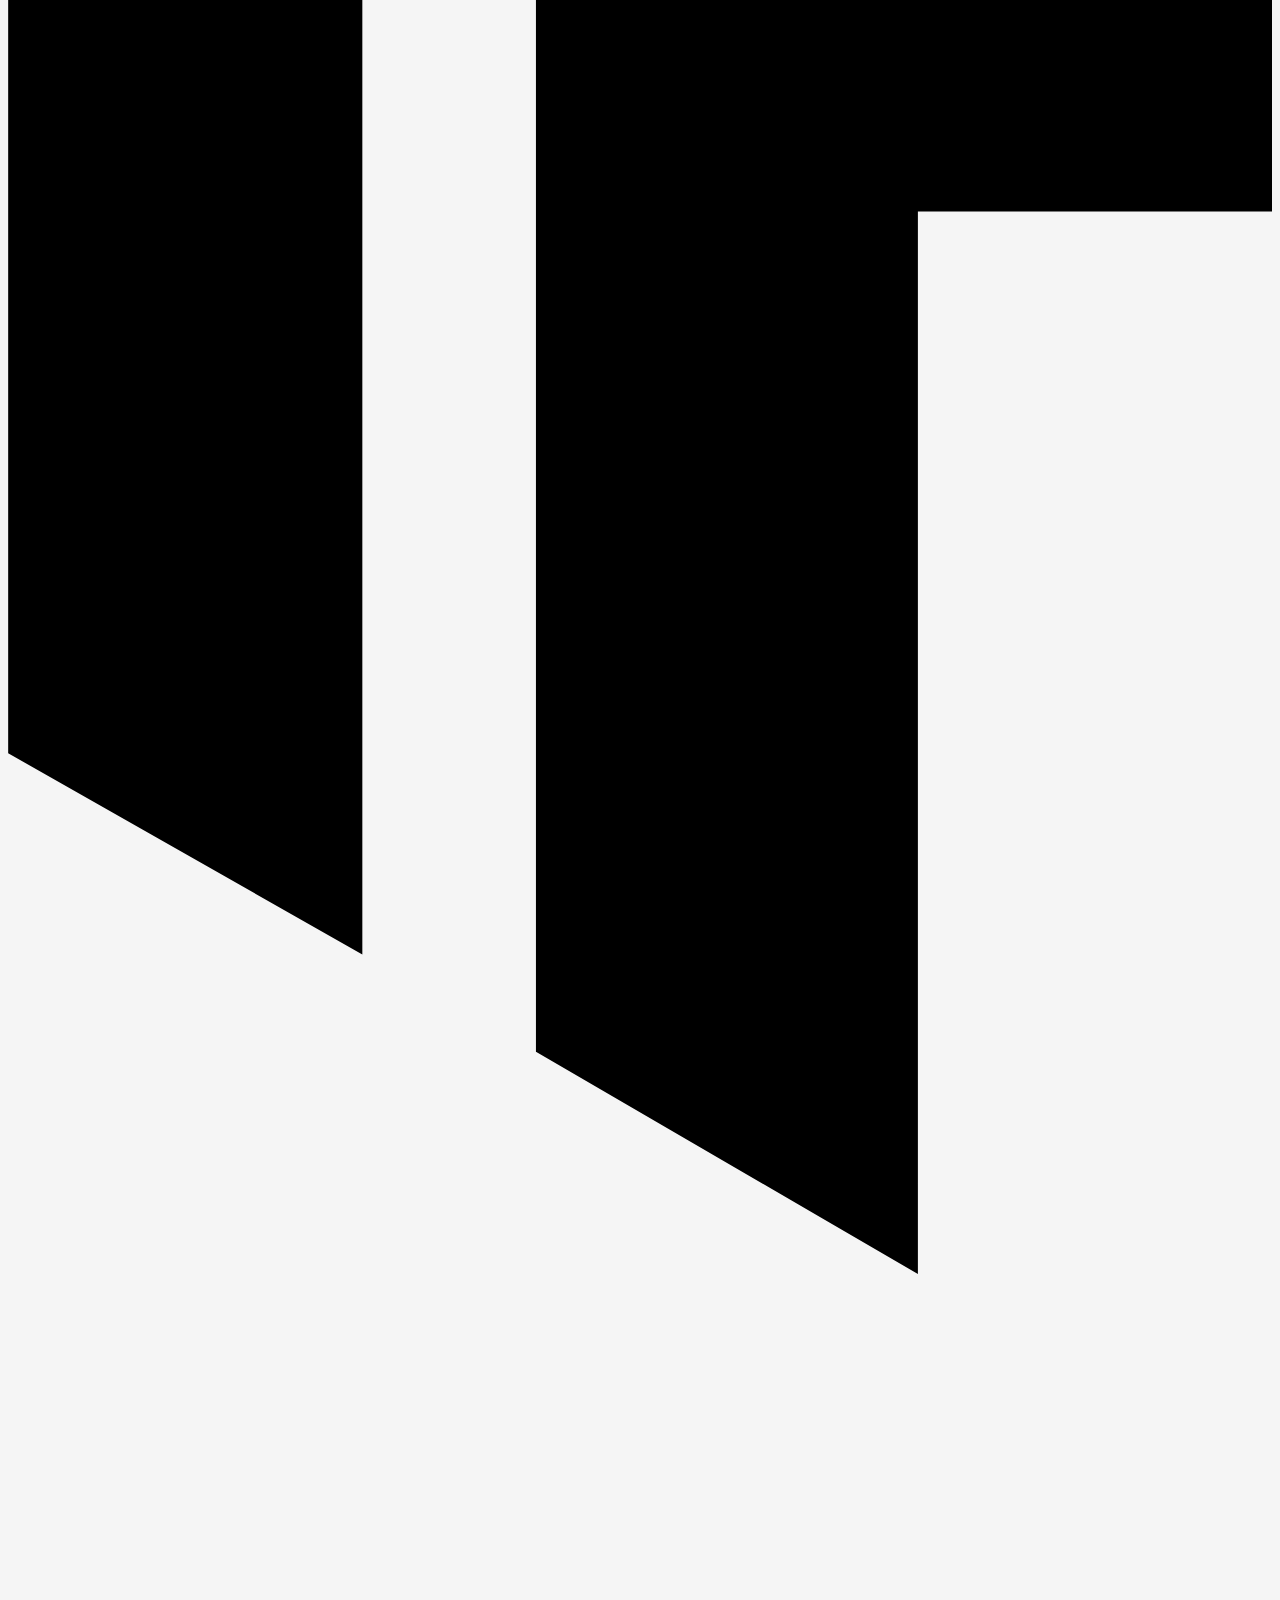
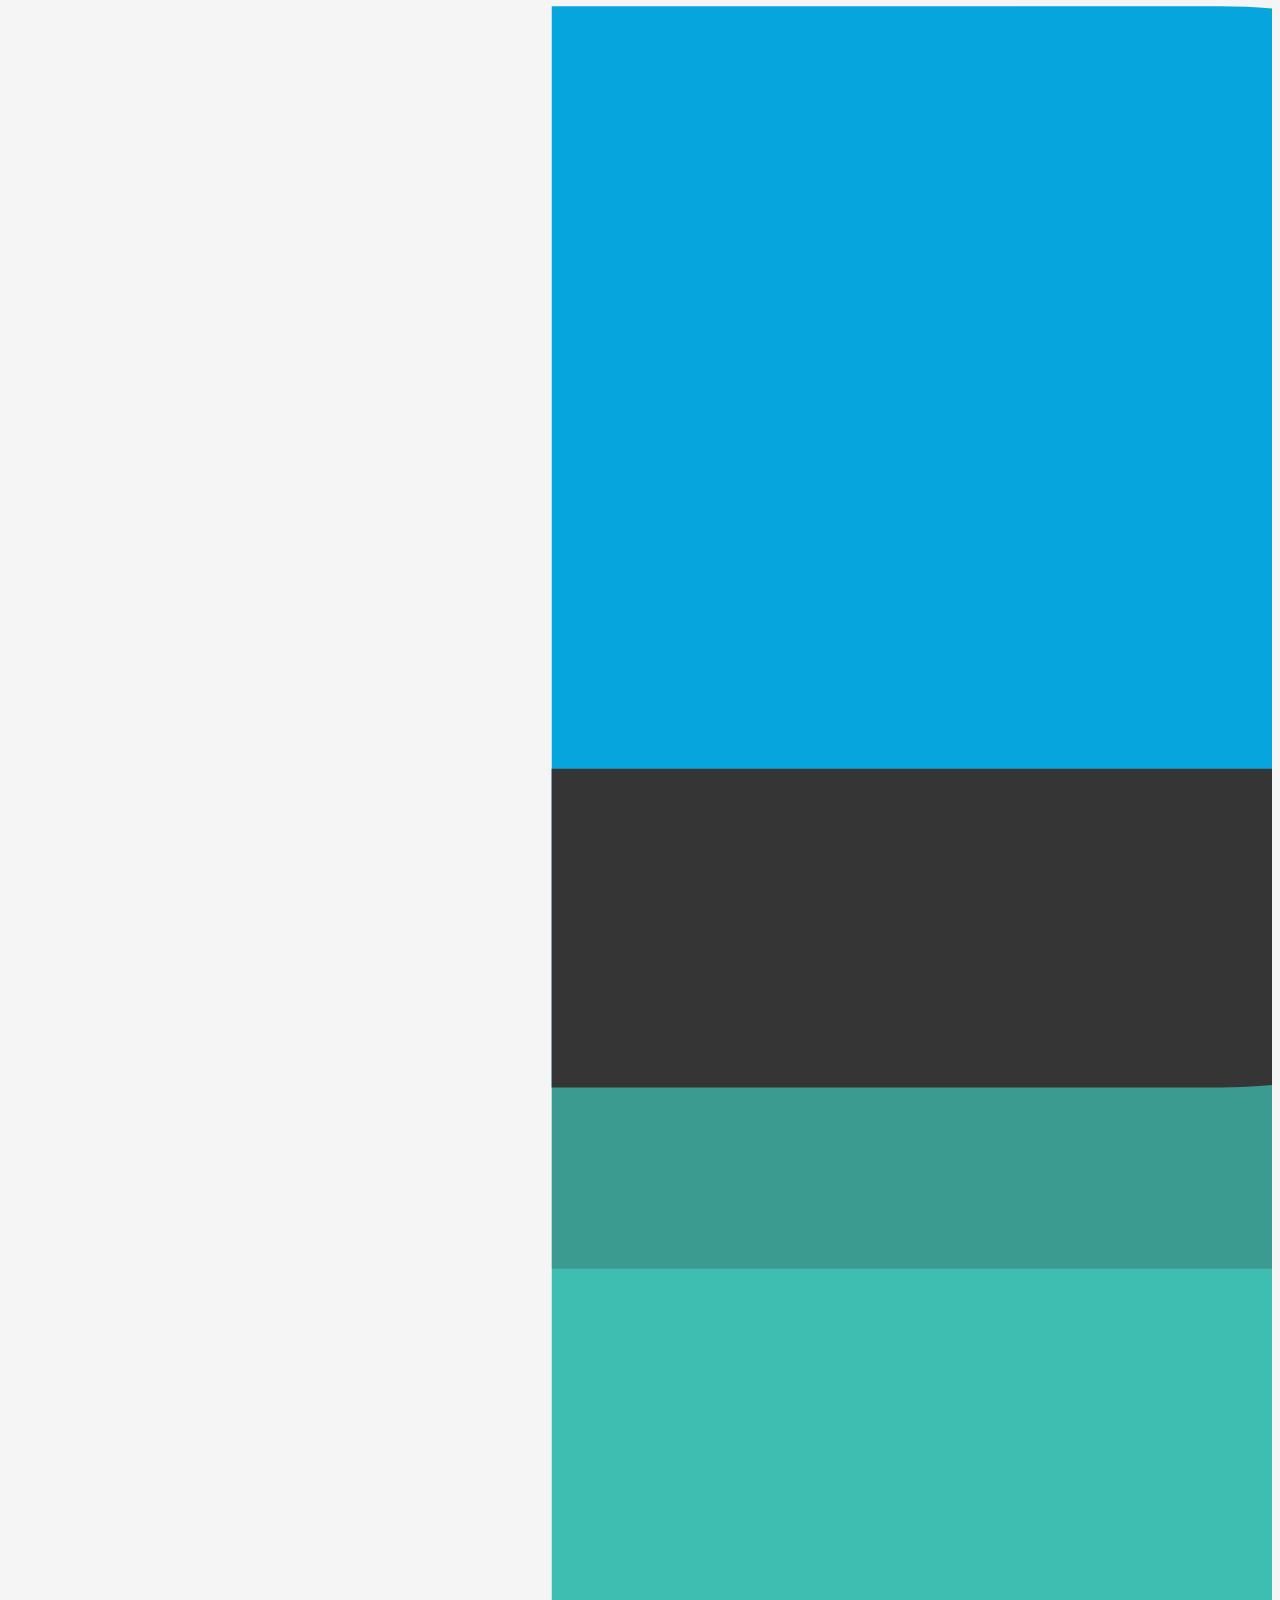
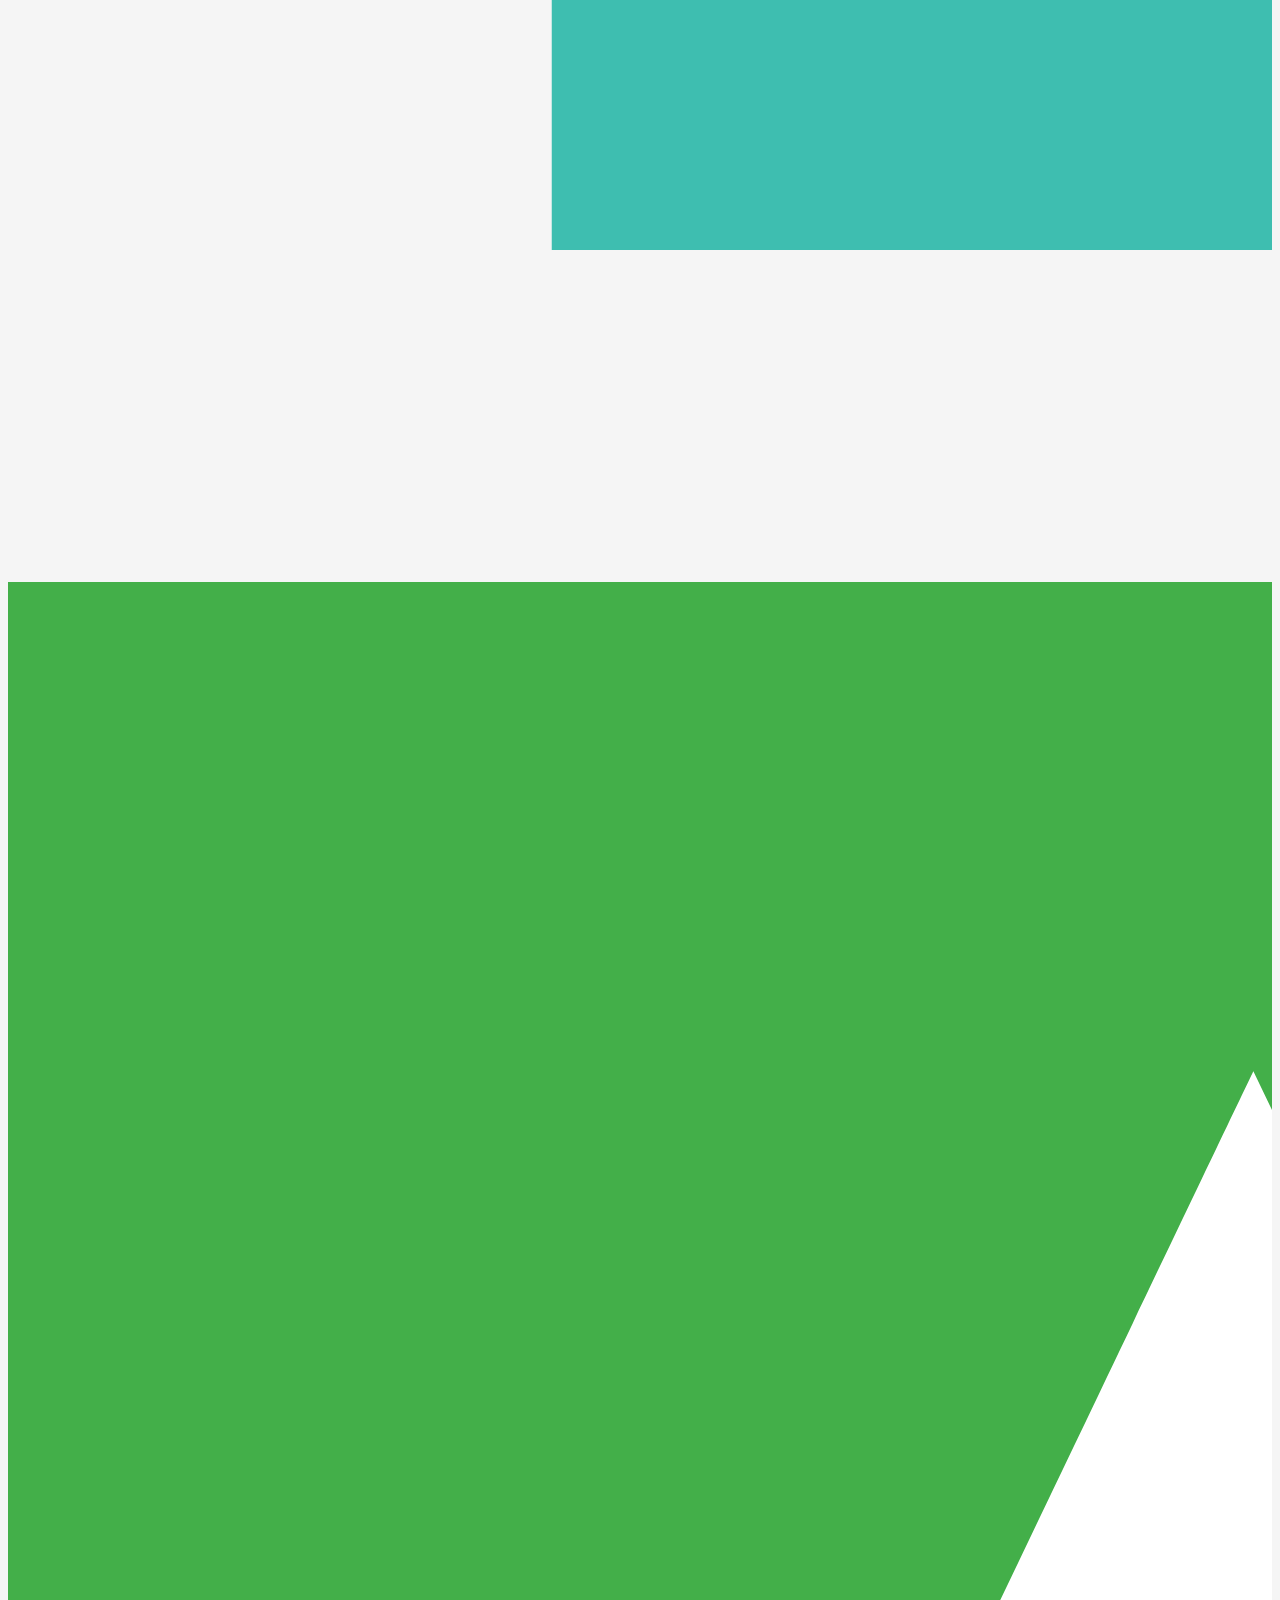
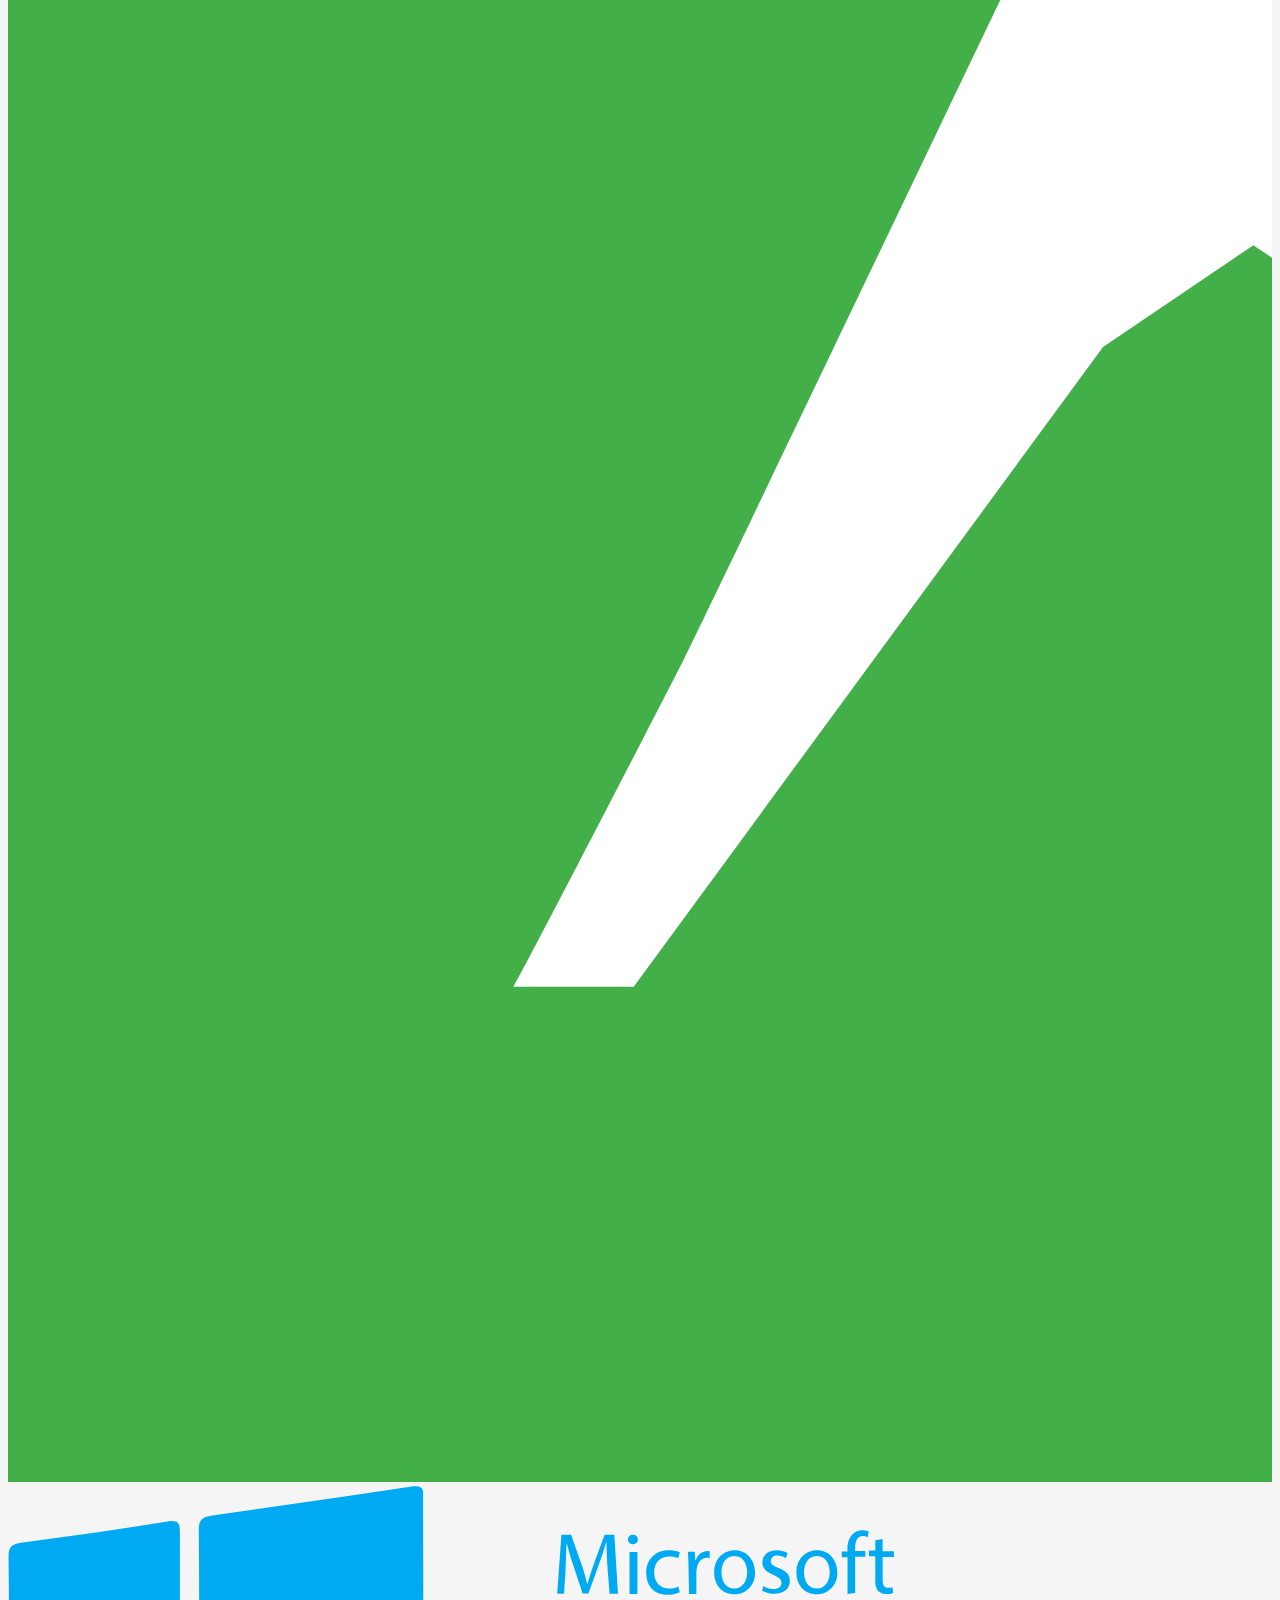
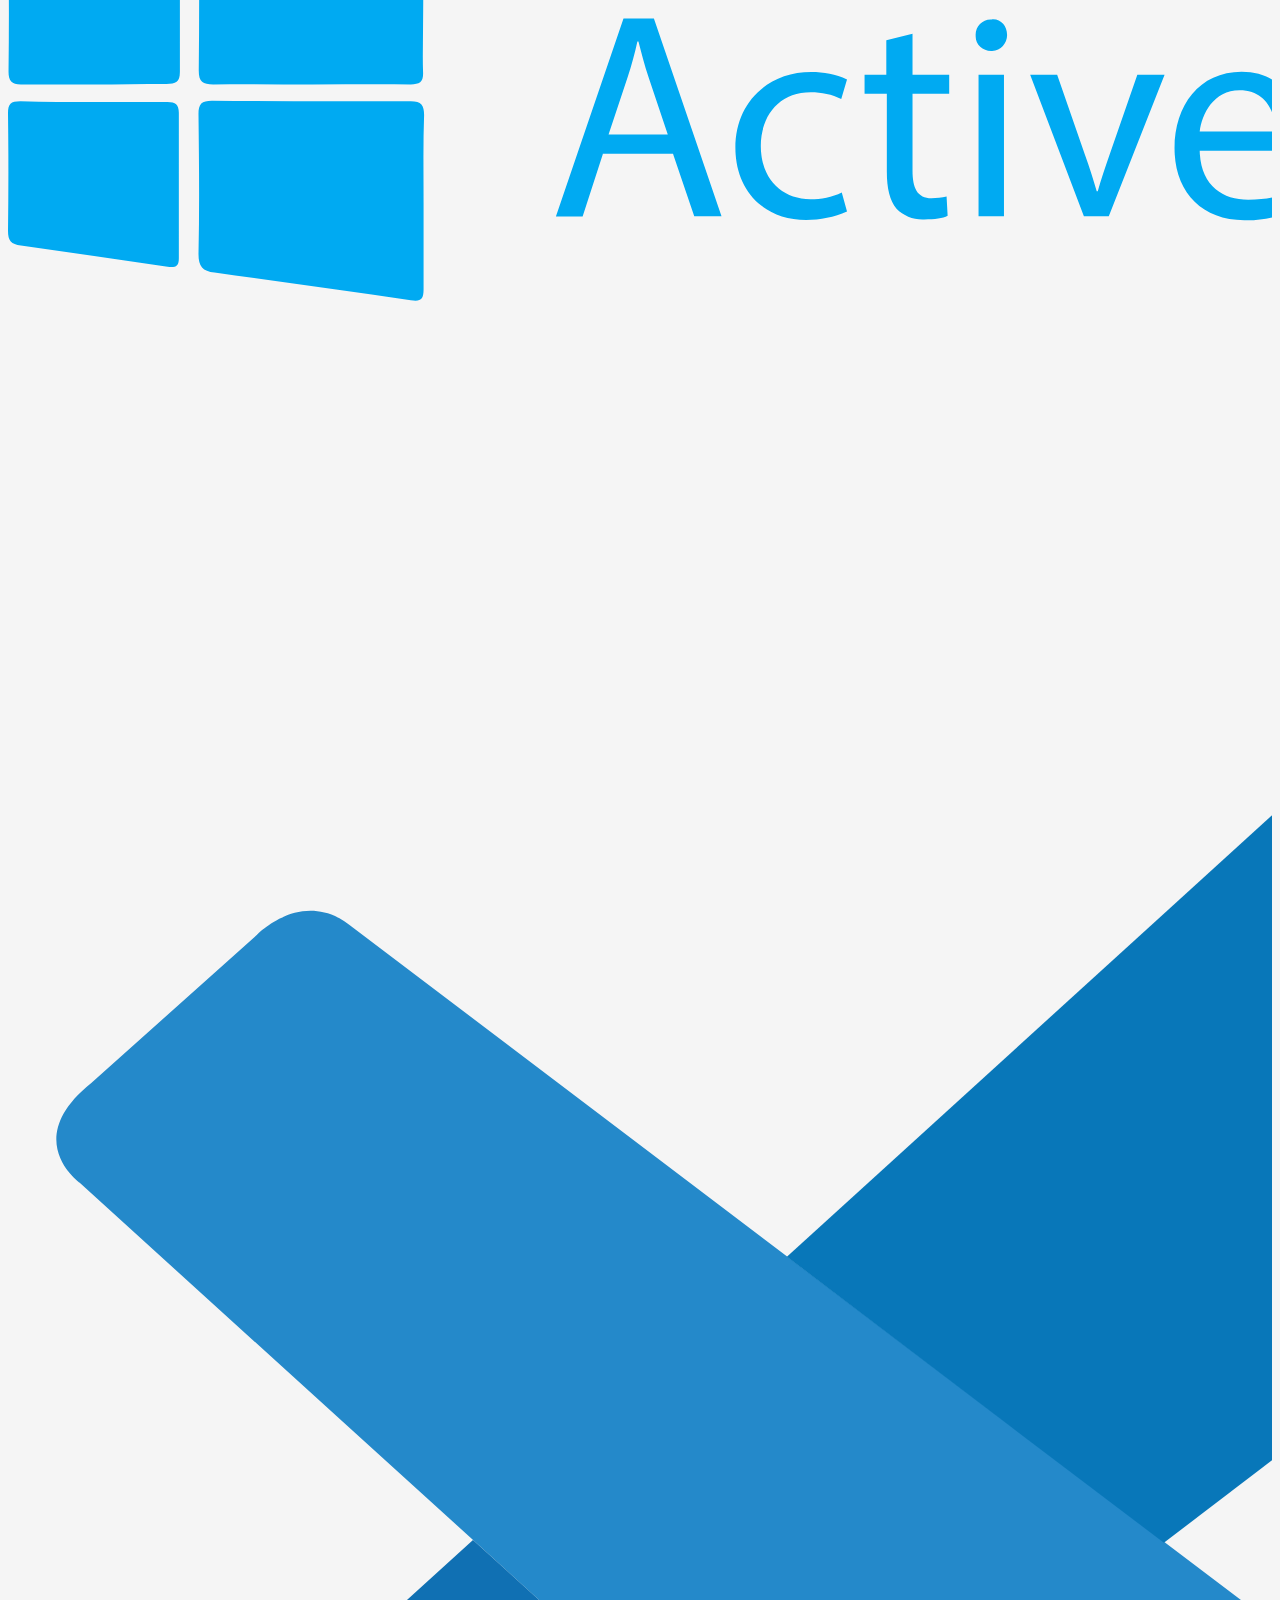
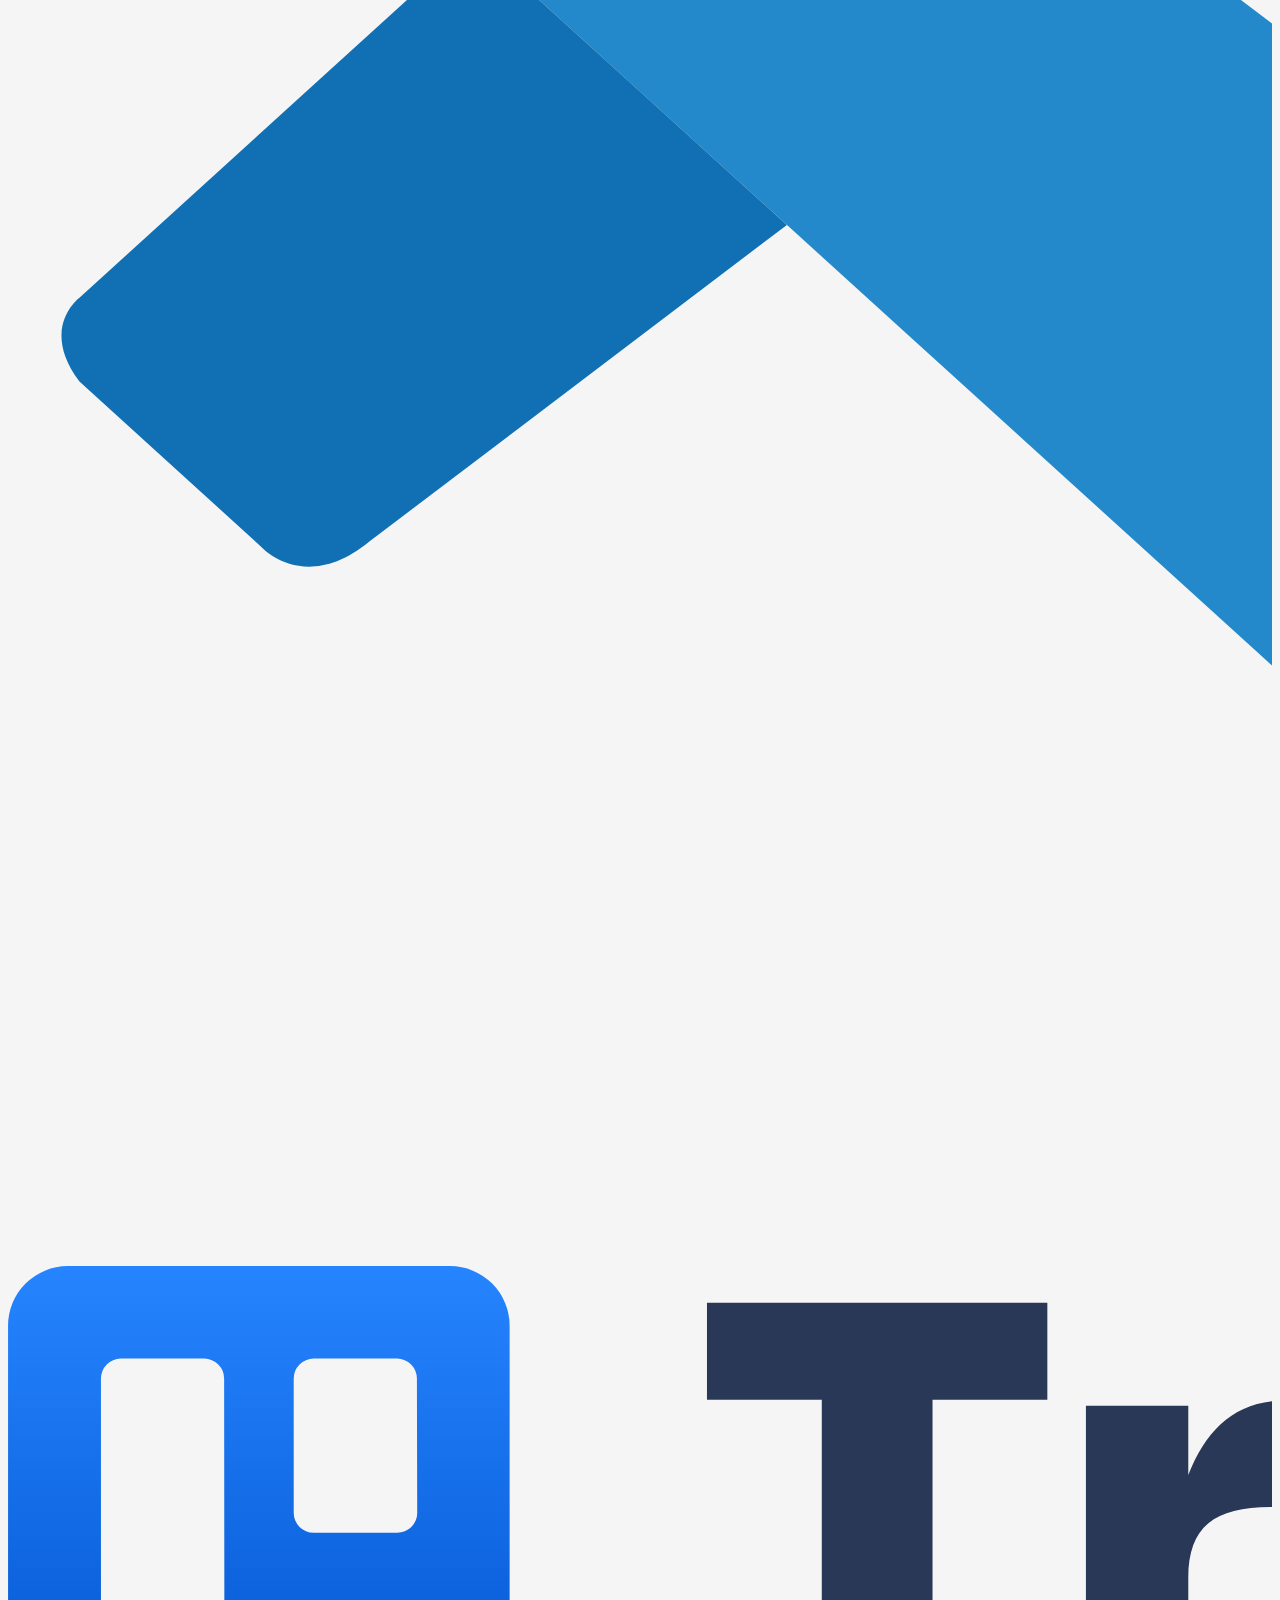
==== commit dece672b: "updated tools logos" ====
--- a/services.html
+++ b/services.html
@@ -20,9 +20,10 @@
   <link href="assets/vendor/swiper/swiper-bundle.min.css" rel="stylesheet">
   <link href="assets/vendor/aos/aos.css" rel="stylesheet">
   <link href="assets/vendor/remixicon/remixicon.css" rel="stylesheet">
+  <!-- <link rel="stylesheet" href="./assets/vendor/owl.carousel.min.css">
+  <link rel="stylesheet" href="./assets/vendor/owl.theme.default.min.css"> -->
   <script src="http://ajax.googleapis.com/ajax/libs/jquery/3.5.1/jquery.min.js"></script>
   <script src="https://cdnjs.cloudflare.com/ajax/libs/OwlCarousel2/2.3.4/owl.carousel.min.js"></script>
-  <script src="https://github.com/jason-engage/awesome-media-carousel/blob/master/owl.carousel.custom.min.js"></script>
 
 
 
@@ -270,7 +271,7 @@
                 <div class="item"><img src="./assets/img/tools/gitlab-wordmark-1.svg" alt="alternative text" title="gitlab"></div>
                 <div class="item"><img src="./assets/img/tools/hashicorp.svg" alt="alternative text" title="Hashicorp"></div>
                 <div class="item"><img src="./assets/img/tools/elastic-beats.svg" alt="alternative text" title="elastic beats"></div>
-                <div class="item"><img src="./assets/img/tools/splunk.svg" alt="alternative text" title="splunk"></div>
+                
                 <div class="item"><img src="./assets/img/tools/appdynamics.svg" alt="alternative text" title="appdynamics"></div>
                 <div class="item"><img src="./assets/img/tools/active-directory-1.svg" alt="alternative text" title="active directory"></div>
                 <div class="item"><img src="./assets/img/tools/visual-studio-code-1.svg" alt="alternative text" title="Visual Studio Code"></div>
@@ -442,6 +443,8 @@
   <script src="assets/vendor/typed.js/typed.min.js"></script>
   <script src="assets/vendor/php-email-form/validate.js"></script>
   <script data-goatcounter="https://fifth4653.goatcounter.com/count" async src="//gc.zgo.at/count.js"></script>
+  <!-- <script src="./assets/js/owl.carousel.js"></script>
+  <script src="./assets/js/owl.carousel.min.js"></script> -->
 
   <!-- Template Main JS File -->
   <script src="assets/js/main.js"></script>
--- a/assets/css/style.css
+++ b/assets/css/style.css
@@ -1219,7 +1219,7 @@
 # Tools/platforms
 --------------------------------------------------------------*/
 
-#tools .row .col-sm-12 {
+.row .col-sm-12 {
   overflow: hidden
 }
 
@@ -1236,7 +1236,7 @@
   padding: 15px 30px!important;
 }
 .clients-carousel .owl-item img{
-  max-width: 180px!important;
+  max-width: 400px!important;
   max-height: 50px!important;
   display: inline-block!important;
 }
@@ -1245,23 +1245,6 @@
     display: none;
 }
 
-.owl-carousel {
-  position:relative;
-}
-
-.owl-prev, .owl-next {
-    position:absolute;
- }
-
-.owl-prev {
-    left:0;
-    top: 200px;
- }
-
- .owl-next {
-    right:0;
-    top:200px;
- }
 
 /*--------------------------------------------------------------
 # Frequently Asked Questions
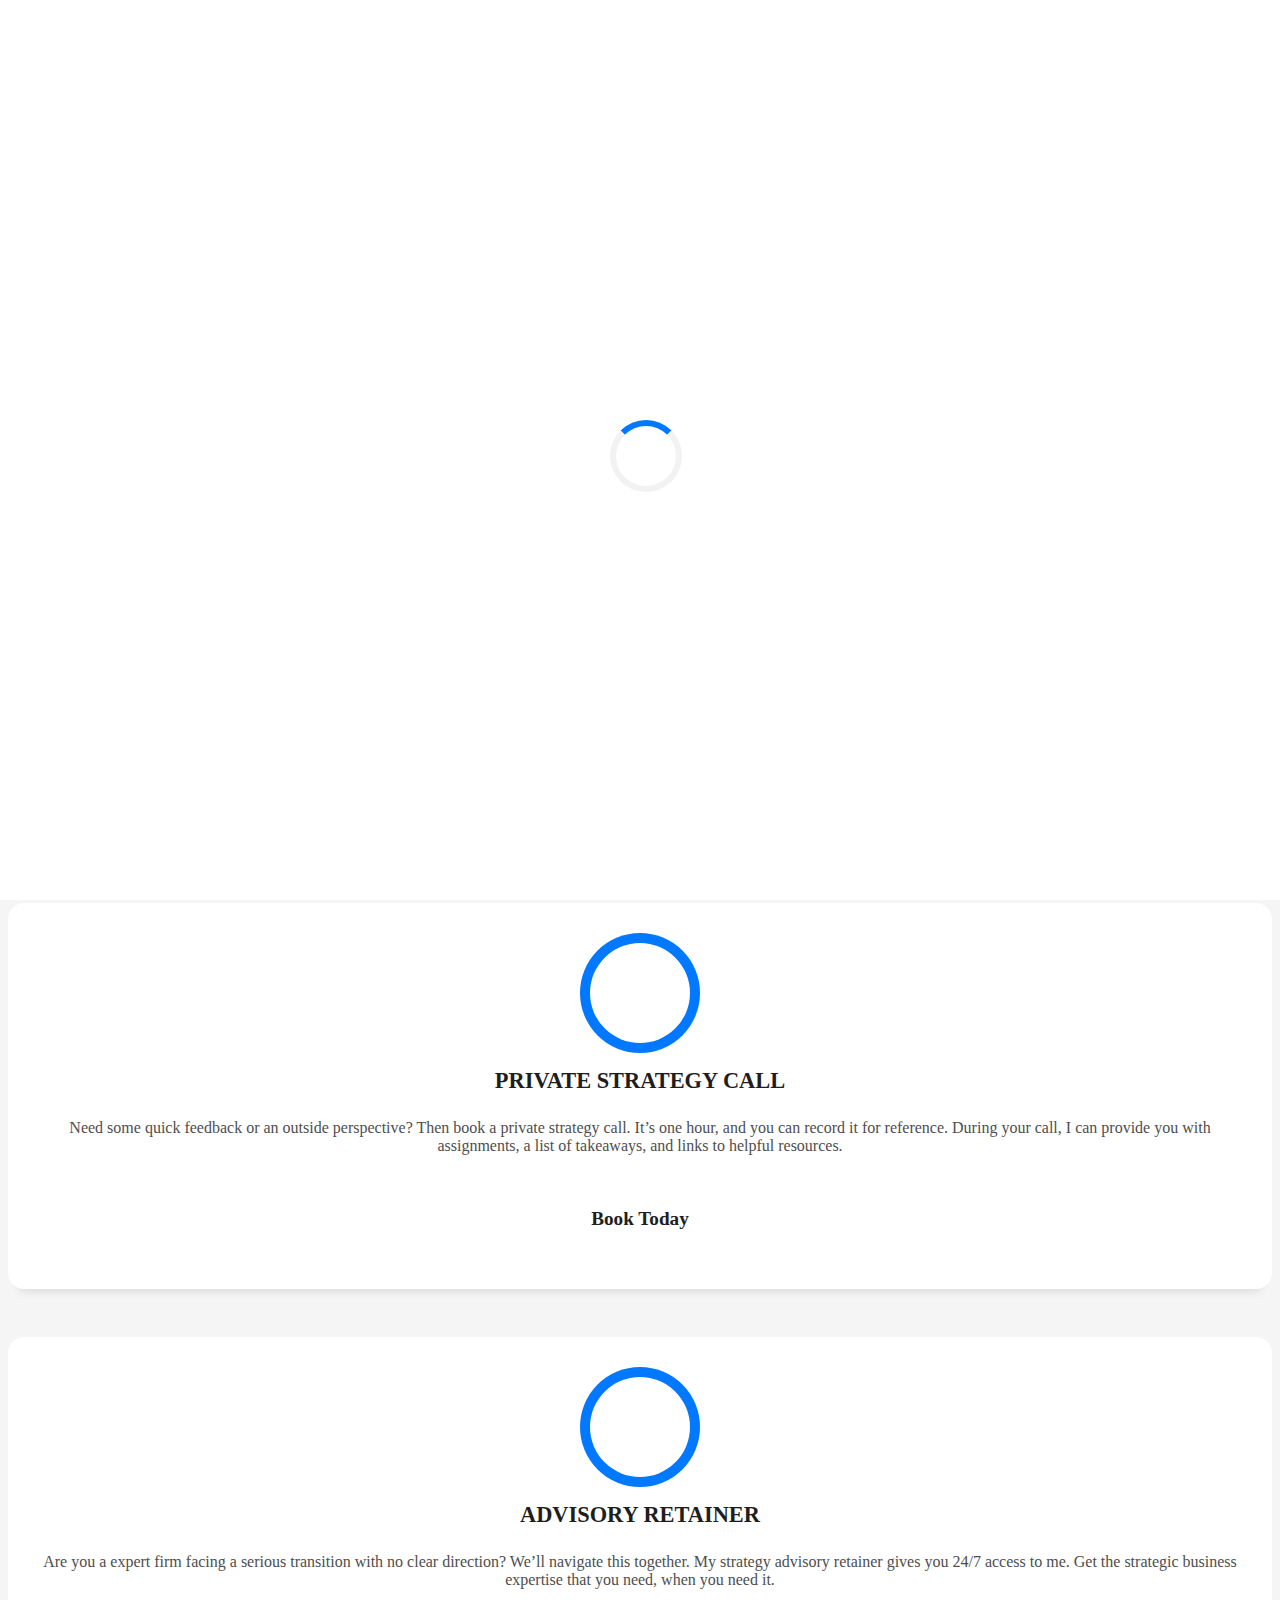
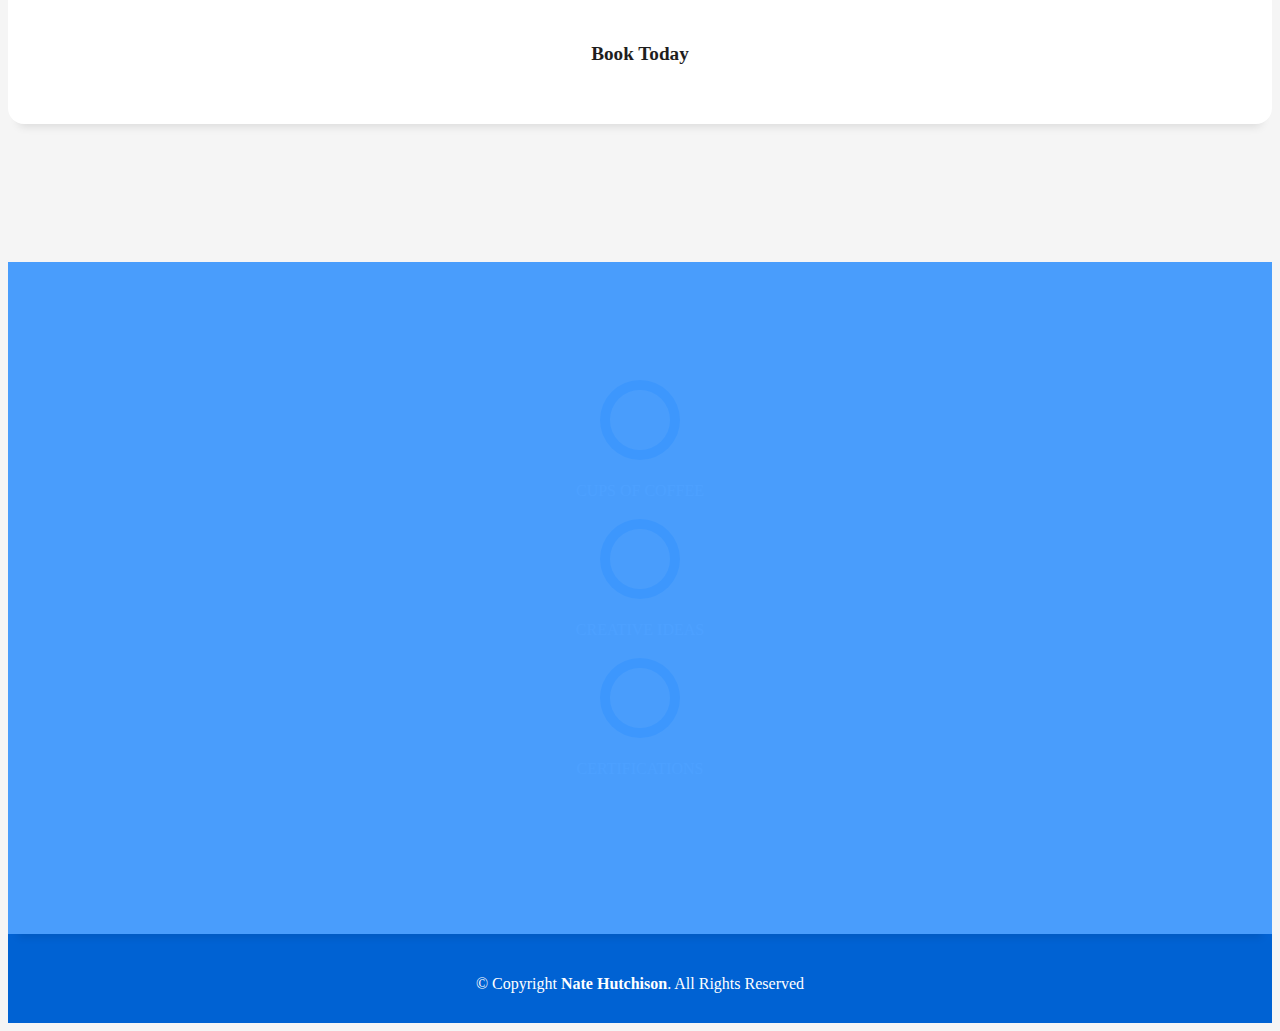
==== commit 0b5d7d3e: "Update services.html" ====
--- a/services.html
+++ b/services.html
@@ -252,12 +252,12 @@
         </div>
       </div>
     </div>
-  </div><br> <!-- -- End Counter Section -->
+  </div> <!-- -- End Counter Section -->
 
    <!--  ======= logos carousel of tools/platforms I use ======= - -->
 
 
-   <section id="tools" class="tools">
+  <!--  <section id="tools" class="tools">
 
     <div class="container">
       <div class="row">
@@ -297,7 +297,7 @@
       </div>
     </div>
 
-  </section>
+  </section> -->
 
   <!--  ======= End tools/platforms logos carousel Section ======= - -->
   <!--  ======= FAQ Section ======= - -->
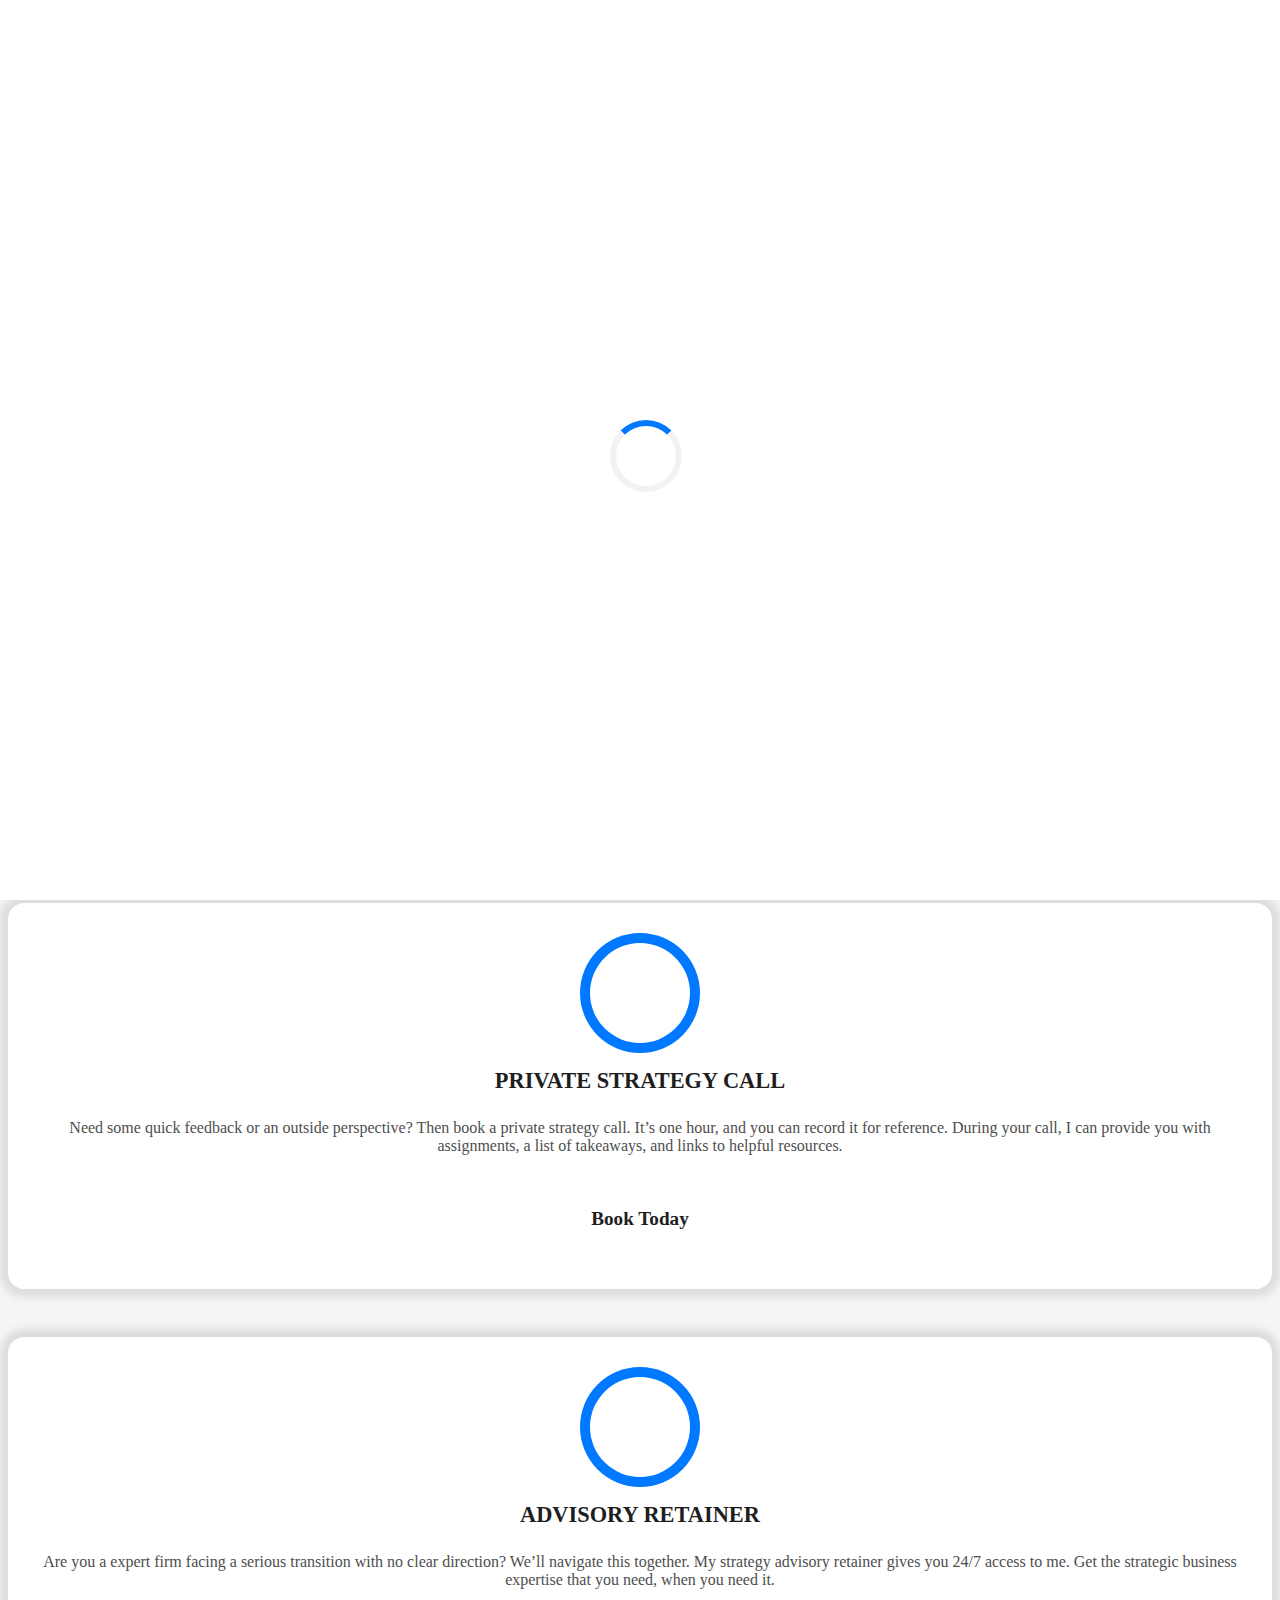
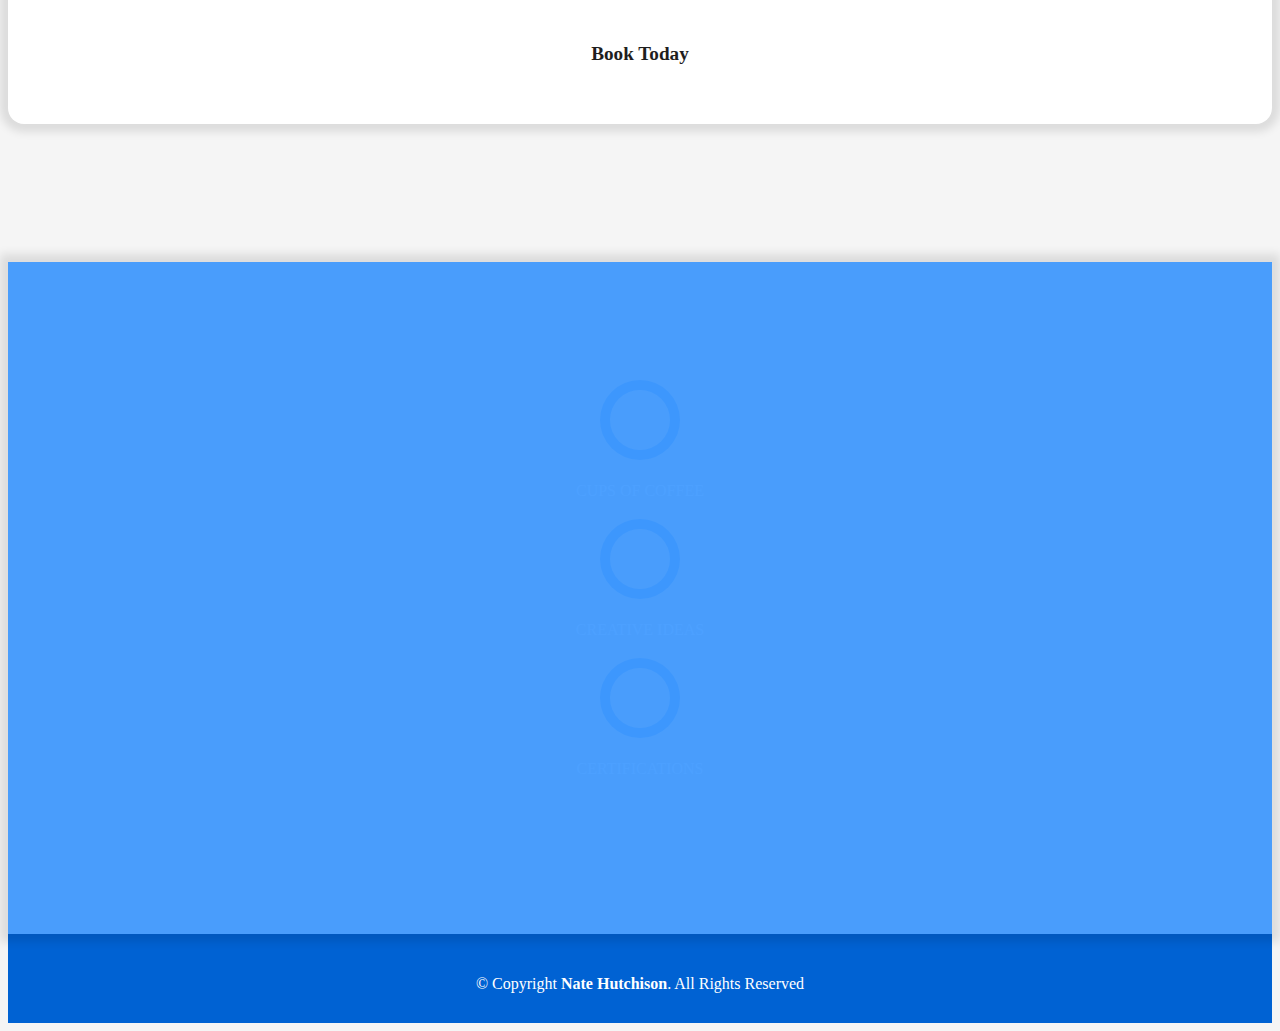
==== commit 91c0e9f0: "fixed services background image" ====
--- a/services.html
+++ b/services.html
@@ -2,6 +2,7 @@
 <html lang="en">
 
 <head>
+  <meta name="description" content="Discover my comprehensive Azure Cloud services designed to help businesses thrive in the digital world. I provide customized solutions to help you harness the power of Azure Cloud and stay ahead of the competition. Explore my services page to learn more about how I can help your organization achieve its goals.">
   <meta charset="utf-8">
   <meta content="width=device-width, initial-scale=1.0" name="viewport">
 
@@ -58,7 +59,7 @@
           <li class="nav-link"><a href="/#about"><span>About</span></a></li>
           <li><a class="nav-link scrollto active" href="./services">Services</a></li>
           <!-- <li><a class="nav-link scrollto " href="#work">Work</a></li> -->
-          <li><a class="nav-link" href="/#blog">Articles</a></li>
+          <li><a class="nav-link" href="https://blog.natehutchison.com/">Articles</a></li>
 
           <li><a class="link" href="/#contact" role="button">Contact</a></li>
 
@@ -70,7 +71,7 @@
   </header><!-- End Header -->
 
   <!-- ======= Hero Section ======= -->
-  <div div class="hero hero-single route bg-image" style="background-image: url(assets/img/overlay-bg.jpg)">
+  <div div class="hero hero-single bg-image" style="background-image: url(assets/img/overlay-bg.jpg)">
     <div class="overlay-mf"></div>
     <div class="hero-content display-table">
       <div class="table-cell">
@@ -244,7 +245,7 @@
               <span class="ico-circle"><i class="bi bi-award-fill"></i></span>
             </div>
             <div class="counter-num">
-              <p data-purecounter-start="0" data-purecounter-end="8" data-purecounter-duration="3"
+              <p data-purecounter-start="0" data-purecounter-end="9" data-purecounter-duration="3"
                 class="counter purecounter"></p>
               <span class="counter-text">CERTIFICATIONS</span>
             </div>
@@ -271,7 +272,6 @@
                 <div class="item"><img src="./assets/img/tools/gitlab-wordmark-1.svg" alt="alternative text" title="gitlab"></div>
                 <div class="item"><img src="./assets/img/tools/hashicorp.svg" alt="alternative text" title="Hashicorp"></div>
                 <div class="item"><img src="./assets/img/tools/elastic-beats.svg" alt="alternative text" title="elastic beats"></div>
-                
                 <div class="item"><img src="./assets/img/tools/appdynamics.svg" alt="alternative text" title="appdynamics"></div>
                 <div class="item"><img src="./assets/img/tools/active-directory-1.svg" alt="alternative text" title="active directory"></div>
                 <div class="item"><img src="./assets/img/tools/visual-studio-code-1.svg" alt="alternative text" title="Visual Studio Code"></div>
--- a/assets/css/style.css
+++ b/assets/css/style.css
@@ -59,7 +59,7 @@
 .work-box,
 .service-box,
 .paralax-mf {
-  box-shadow: 0 13px 8px -10px rgba(0, 0, 0, 0.1);
+  box-shadow: 0 0px 9px 8px rgb(0 0 0 / 10%)
 }
 
 .box-shadow-a,
@@ -89,7 +89,7 @@
 
 .bg-image {
   background-repeat: no-repeat;
-  background-attachment: fixed;
+  /* background-attachment: fixed; */
   background-size: cover;
   background-position: center center;
 }
@@ -229,6 +229,7 @@
   margin-bottom: 3rem;
   z-index: 2;
   box-shadow: 0 1px 1px 0 rgba(0, 0, 0, 0.06), 0 2px 5px 0 rgba(0, 0, 0, 0.2);
+  margin-top: 1px;
 }
 
 @media (min-width: 768px) {
@@ -944,6 +945,10 @@
   color: black;
 }
 
+#booking {
+  color: black;
+}
+
 /*--------------------------------------------------------------
 # Services
 --------------------------------------------------------------*/
@@ -1323,6 +1328,40 @@
 }
 
 /*--------------------------------------------------------------
+# logo slider
+--------------------------------------------------------------*/
+
+/*.slider {
+  width: 100%;
+  margin: auto;
+  overflow: hidden;
+  margin-top: 40px;
+}
+ .slider ul {
+  display: flex;
+  padding: 0;
+  animation: cambio 15s infinite linear;
+  transition:none;
+}
+
+.slider li {
+  padding:0 30px;
+  list-style: none;
+}
+.slider img {
+  max-width: fit-content !important;
+  height: 50px !important;
+}
+@keyframes cambio {
+  from {margin-left: 0%}
+  to {margin-left: -100%}
+} 
+
+  */
+
+  
+
+/*--------------------------------------------------------------
 # Contact
 --------------------------------------------------------------*/
 .footer-paralax {
